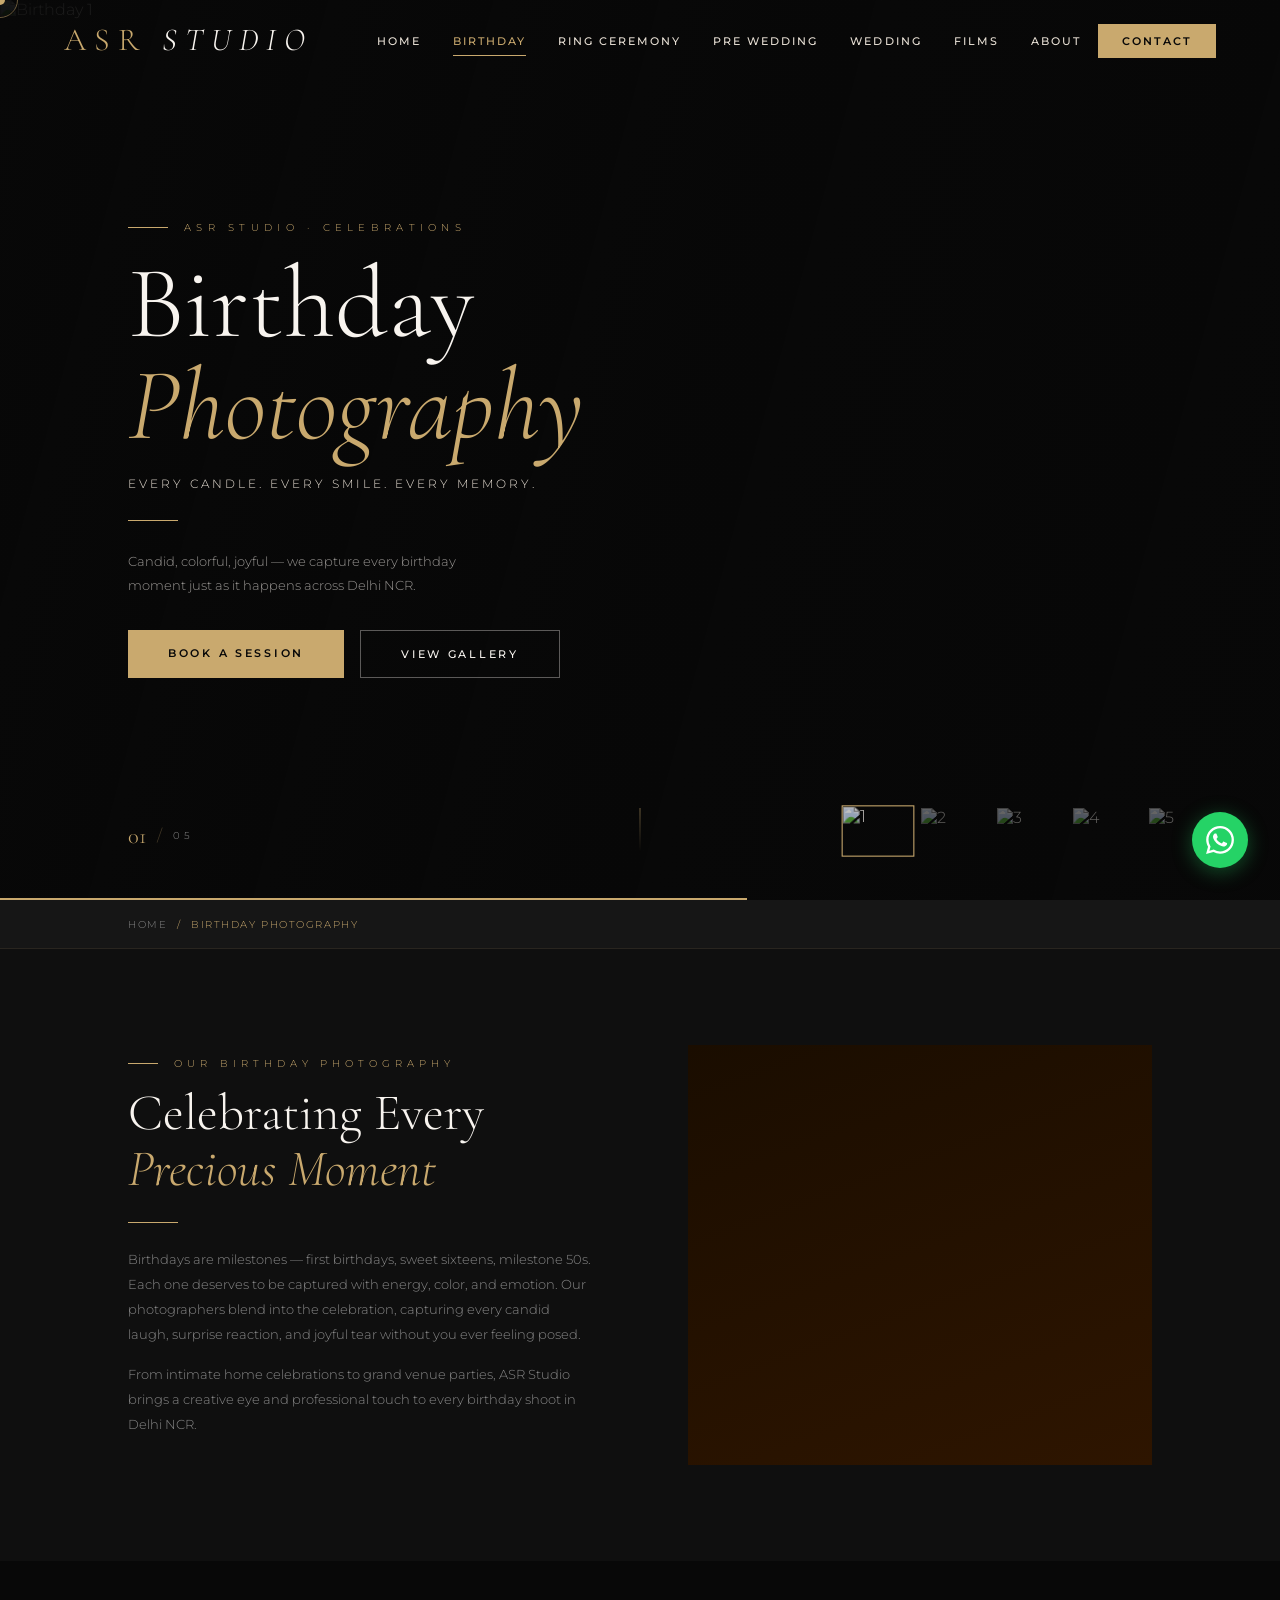
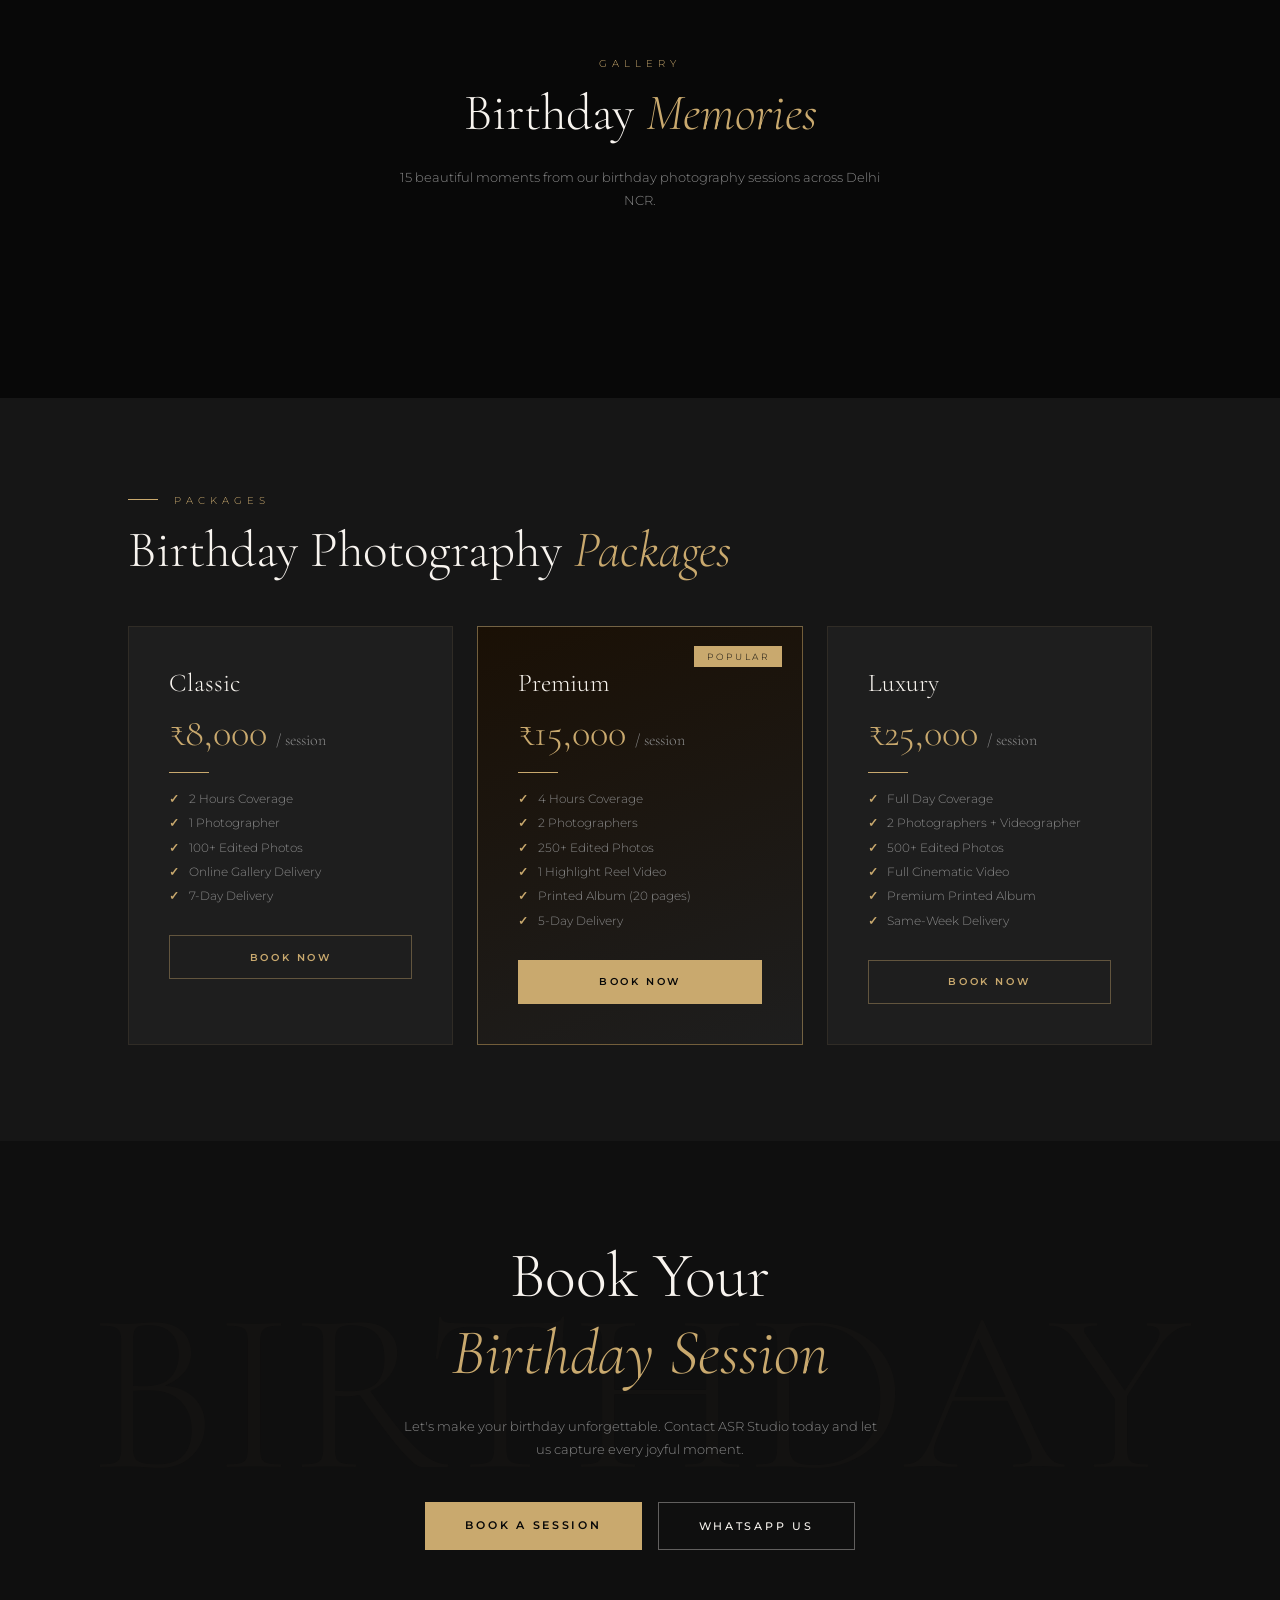
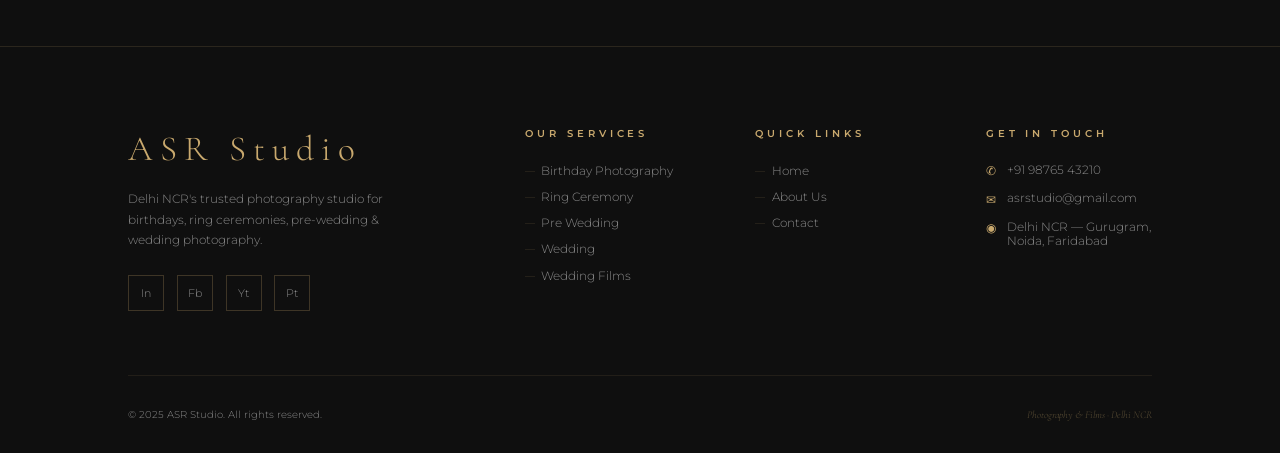
==== birthday.html @ 7dc2c257 "Initial commit" ====
<!DOCTYPE html>
<html lang="en">
<head>
  <meta charset="UTF-8" />
  <meta name="viewport" content="width=device-width, initial-scale=1.0, maximum-scale=5" />
  <title>Birthday Photography – ASR Studio Delhi NCR</title>
  <meta name="description" content="Professional Birthday Photography in Delhi NCR by ASR Studio." />
  <link rel="preconnect" href="https://fonts.googleapis.com" />
  <link rel="preconnect" href="https://fonts.gstatic.com" crossorigin />
  <link href="https://fonts.googleapis.com/css2?family=Cormorant+Garamond:ital,wght@0,300;0,400;0,600;1,300;1,400&family=Montserrat:wght@300;400;500;600&display=swap" rel="stylesheet" />
  <style>
    :root {
      --gold:#c9a96e;--gold-light:#e8d5a3;
      --black:#080808;--dark:#0f0f0f;--dark2:#161616;--dark3:#1e1e1e;
      --white:#f8f4ef;--white2:#e8e0d5;--gray:#888;
      --font-display:'Cormorant Garamond',serif;
      --font-body:'Montserrat',sans-serif;
      --tr:0.4s cubic-bezier(0.25,0.46,0.45,0.94);
    }
    *,*::before,*::after{box-sizing:border-box;margin:0;padding:0;}
    html{scroll-behavior:smooth;}
    body{background:var(--black);color:var(--white);font-family:var(--font-body);font-weight:300;overflow-x:hidden;cursor:none;}
    a{text-decoration:none;color:inherit;}
    img{display:block;width:100%;height:100%;object-fit:cover;}
    ul{list-style:none;}

    /* CURSOR */
    .cursor{position:fixed;top:0;left:0;width:10px;height:10px;background:var(--gold);border-radius:50%;pointer-events:none;z-index:99999;transform:translate(-50%,-50%);transition:width .2s,height .2s;will-change:transform;}
    .cursor-follower{position:fixed;top:0;left:0;width:36px;height:36px;border:1px solid rgba(201,169,110,.5);border-radius:50%;pointer-events:none;z-index:99998;transform:translate(-50%,-50%);will-change:transform;}

    /* LOADER */
    #loader{position:fixed;inset:0;background:var(--black);z-index:9999;display:flex;flex-direction:column;align-items:center;justify-content:center;transition:opacity .6s ease,visibility .6s ease;}
    #loader.hidden{opacity:0;visibility:hidden;pointer-events:none;}
    .loader-logo{font-family:var(--font-display);font-size:clamp(3rem,8vw,6rem);font-weight:300;color:var(--gold);letter-spacing:.3em;animation:loaderPulse 1.5s ease-in-out infinite;}
    .loader-subtitle{font-size:.65rem;letter-spacing:.5em;color:var(--gray);margin-top:.5rem;text-transform:uppercase;}
    .loader-bar{width:160px;height:1px;background:var(--dark3);margin-top:2.5rem;overflow:hidden;position:relative;}
    .loader-bar::after{content:'';position:absolute;left:-100%;top:0;width:100%;height:100%;background:var(--gold);animation:loaderSlide 1.5s ease-in-out forwards;}
    @keyframes loaderPulse{0%,100%{opacity:1}50%{opacity:.4}}
    @keyframes loaderSlide{to{left:100%}}

    /* HEADER */
    header{position:fixed;top:0;left:0;right:0;z-index:1000;padding:0 4rem;height:80px;display:flex;align-items:center;justify-content:space-between;transition:background .4s,height .3s;border-bottom:1px solid transparent;}
    header.scrolled{background:rgba(8,8,8,.95);backdrop-filter:blur(16px);border-color:rgba(201,169,110,.15);height:68px;}
    .logo{font-family:var(--font-display);font-size:2rem;font-weight:300;color:var(--gold);letter-spacing:.25em;text-transform:uppercase;}
    .logo span{font-style:italic;color:var(--white);}
    nav ul{display:flex;gap:.2rem;align-items:center;}
    nav ul li a{font-size:.7rem;font-weight:500;letter-spacing:.18em;text-transform:uppercase;color:var(--white2);padding:.5rem .9rem;position:relative;transition:color var(--tr);}
    nav ul li a::after{content:'';position:absolute;bottom:0;left:50%;right:50%;height:1px;background:var(--gold);transition:left var(--tr),right var(--tr);}
    nav ul li a:hover,nav ul li a.active{color:var(--gold);}
    nav ul li a:hover::after,nav ul li a.active::after{left:.9rem;right:.9rem;}
    .nav-cta{font-size:.68rem!important;font-weight:600!important;color:var(--black)!important;background:var(--gold);padding:.65rem 1.5rem!important;transition:background var(--tr)!important;}
    .nav-cta:hover{background:var(--gold-light)!important;}
    .nav-cta::after{display:none!important;}
    .hamburger{display:none;flex-direction:column;gap:5px;cursor:pointer;padding:8px;z-index:1001;}
    .hamburger span{display:block;width:28px;height:1.5px;background:var(--white);transition:var(--tr);}
    .hamburger.open span:nth-child(1){transform:translateY(6.5px) rotate(45deg);}
    .hamburger.open span:nth-child(2){opacity:0;}
    .hamburger.open span:nth-child(3){transform:translateY(-6.5px) rotate(-45deg);}
    .mobile-menu{display:none;position:fixed;inset:0;background:rgba(8,8,8,.98);z-index:999;flex-direction:column;align-items:center;justify-content:center;gap:2.5rem;backdrop-filter:blur(20px);}
    .mobile-menu.open{display:flex;}
    .mobile-menu a{font-family:var(--font-display);font-size:2.2rem;font-weight:300;letter-spacing:.15em;color:var(--white2);transition:color var(--tr);}
    .mobile-menu a:hover{color:var(--gold);}

    /* ===== HERO ===== */
    .hero{position:relative;height:100vh;min-height:580px;overflow:hidden;}
    .hero-slides{position:absolute;inset:0;}
    .hero-slide{position:absolute;inset:0;opacity:0;transition:opacity 1s ease;}
    .hero-slide.active{opacity:1;}
    /* Ken-burns only on active, GPU-composited */
    .hero-slide .slide-img{
      width:100%;height:100%;object-fit:cover;
      filter:brightness(.48);
      transform:scale(1.06);
      will-change:transform;
      transition:transform 7s ease, opacity 1s ease;
    }
    .hero-slide.active .slide-img{transform:scale(1);}
    .hero-overlay{position:absolute;inset:0;background:linear-gradient(105deg,rgba(8,8,8,.88) 0%,rgba(8,8,8,.28) 52%,rgba(8,8,8,.06) 100%);z-index:1;}

    .hero-content{position:absolute;inset:0;display:flex;align-items:center;z-index:3;padding:0 8rem;}
    .hero-text{max-width:560px;}
    .hero-eyebrow{font-size:.6rem;letter-spacing:.55em;text-transform:uppercase;color:var(--gold);margin-bottom:1.2rem;display:flex;align-items:center;gap:1rem;opacity:0;animation:fadeUp .8s .2s forwards;}
    .hero-eyebrow::before{content:'';width:40px;height:1px;background:var(--gold);}
    .hero-title{font-family:var(--font-display);font-size:clamp(3.5rem,8vw,7rem);font-weight:300;line-height:1;color:var(--white);opacity:0;animation:fadeUp .9s .4s forwards;}
    .hero-title em{font-style:italic;color:var(--gold);display:block;}
    .hero-subtitle{font-size:.75rem;letter-spacing:.25em;text-transform:uppercase;color:var(--white2);margin-top:1.2rem;opacity:0;animation:fadeUp .8s .6s forwards;}
    .hero-line{width:0;height:1px;background:var(--gold);margin:1.8rem 0;animation:growLine .9s .9s forwards;}
    .hero-desc{font-size:.8rem;line-height:1.9;color:rgba(248,244,239,.6);max-width:380px;opacity:0;animation:fadeUp .8s 1s forwards;}
    .hero-btns{display:flex;gap:1rem;margin-top:2rem;flex-wrap:wrap;opacity:0;animation:fadeUp .8s 1.15s forwards;}
    @keyframes fadeUp{from{opacity:0;transform:translateY(20px)}to{opacity:1;transform:translateY(0)}}
    @keyframes growLine{to{width:50px}}

    /* Thumbnails */
    .hero-thumbs{position:absolute;bottom:2.8rem;right:4rem;z-index:4;display:flex;gap:8px;}
    .hero-thumb{width:68px;height:48px;overflow:hidden;cursor:pointer;border:1.5px solid transparent;opacity:.5;transition:opacity .3s,border-color .3s,transform .3s;}
    .hero-thumb img{width:100%;height:100%;object-fit:cover;filter:brightness(.75);}
    .hero-thumb.active{border-color:var(--gold);opacity:1;transform:scale(1.07);}
    .hero-thumb:hover{opacity:.8;}

    /* Counter */
    .hero-counter{position:absolute;bottom:3.2rem;left:8rem;z-index:4;display:flex;align-items:center;gap:.7rem;}
    .hero-counter-num{font-family:var(--font-display);font-size:1.4rem;font-weight:300;color:var(--gold);}
    .hero-counter-sep{color:rgba(201,169,110,.3);}
    .hero-counter-total{font-size:.6rem;letter-spacing:.35em;color:var(--gray);}

    /* Progress */
    .hero-progress{position:absolute;bottom:0;left:0;height:2px;background:var(--gold);width:0;z-index:5;will-change:width;}

    /* Scroll hint */
    .scroll-hint{position:absolute;bottom:3rem;left:50%;transform:translateX(-50%);z-index:4;display:flex;flex-direction:column;align-items:center;gap:.4rem;}
    .scroll-hint-line{width:1px;height:44px;background:linear-gradient(to bottom,rgba(201,169,110,.55),transparent);animation:scrollPulse 2s ease-in-out infinite;}
    @keyframes scrollPulse{0%,100%{opacity:.25}50%{opacity:1}}

    /* BREADCRUMB */
    .breadcrumb{padding:1.1rem 8rem;background:var(--dark2);border-bottom:1px solid rgba(201,169,110,.1);display:flex;align-items:center;gap:.6rem;font-size:.65rem;letter-spacing:.15em;text-transform:uppercase;color:var(--gray);}
    .breadcrumb a{color:var(--gray);transition:color var(--tr);}
    .breadcrumb a:hover{color:var(--gold);}
    .breadcrumb span{color:var(--gold);}

    /* INTRO */
    .intro-section{padding:6rem 8rem;background:var(--dark);display:grid;grid-template-columns:1fr 1fr;gap:6rem;align-items:center;}
    .section-eyebrow{font-size:.62rem;letter-spacing:.5em;text-transform:uppercase;color:var(--gold);margin-bottom:1rem;display:flex;align-items:center;gap:1rem;}
    .section-eyebrow::before{content:'';width:30px;height:1px;background:var(--gold);}
    .section-title{font-family:var(--font-display);font-size:clamp(2.2rem,4vw,3.5rem);font-weight:300;color:var(--white);line-height:1.1;margin-bottom:1.5rem;}
    .section-title em{font-style:italic;color:var(--gold);}
    .section-desc{font-size:.82rem;line-height:1.9;color:var(--gray);font-weight:300;margin-bottom:1rem;}
    .gold-line{width:50px;height:1px;background:var(--gold);margin:1.5rem 0;}
    .intro-image{height:420px;overflow:hidden;}
    .intro-image img{width:100%;height:100%;object-fit:cover;filter:brightness(.82);}
    .intro-image-bg{width:100%;height:100%;background:linear-gradient(160deg,#1a0d00,#2e1500);}

    /* GALLERY */
    .gallery-section{padding:6rem 8rem;background:var(--black);}
    .gallery-header{text-align:center;margin-bottom:4rem;}
    .gallery-header .section-eyebrow{justify-content:center;}
    .gallery-header .section-eyebrow::before{display:none;}

    /* Masonry — CSS columns, no JS needed */
    .masonry-grid{columns:3;column-gap:5px;}
    .masonry-item{break-inside:avoid;margin-bottom:5px;position:relative;overflow:hidden;cursor:pointer;display:block;}
    .masonry-item img{width:100%;display:block;filter:brightness(.82);transition:transform .65s ease,filter .35s ease;}
    .masonry-item:hover img{transform:scale(1.04);filter:brightness(.98);}
    .masonry-overlay{position:absolute;inset:0;background:rgba(0,0,0,0);display:flex;align-items:center;justify-content:center;transition:background .35s;}
    .masonry-item:hover .masonry-overlay{background:rgba(201,169,110,.07);}
    .masonry-icon{width:46px;height:46px;border:1px solid var(--gold);border-radius:50%;display:flex;align-items:center;justify-content:center;color:var(--gold);font-size:1.3rem;opacity:0;transform:scale(.65);transition:opacity .25s,transform .25s;}
    .masonry-item:hover .masonry-icon{opacity:1;transform:scale(1);}

    /* LIGHTBOX */
    .lightbox{display:none;position:fixed;inset:0;background:rgba(0,0,0,.96);z-index:9000;align-items:center;justify-content:center;}
    .lightbox.open{display:flex;}
    .lightbox-img{max-width:88vw;max-height:85vh;object-fit:contain;}
    .lightbox-close{position:absolute;top:1.8rem;right:2rem;font-size:1.8rem;color:var(--white2);cursor:pointer;background:none;border:none;transition:color var(--tr);}
    .lightbox-close:hover{color:var(--gold);}
    .lightbox-prev,.lightbox-next{position:absolute;top:50%;transform:translateY(-50%);font-size:2.4rem;color:var(--white2);cursor:pointer;background:none;border:none;padding:1rem;transition:color var(--tr);}
    .lightbox-prev{left:1.5rem;}.lightbox-next{right:1.5rem;}
    .lightbox-prev:hover,.lightbox-next:hover{color:var(--gold);}
    .lightbox-counter{position:absolute;bottom:1.8rem;left:50%;transform:translateX(-50%);font-size:.63rem;letter-spacing:.3em;text-transform:uppercase;color:var(--gray);}

    /* PACKAGES */
    .packages-section{padding:6rem 8rem;background:var(--dark2);}
    .packages-grid{display:grid;grid-template-columns:repeat(3,1fr);gap:1.5rem;margin-top:3rem;}
    .pkg-card{padding:2.5rem;background:var(--dark3);border:1px solid rgba(201,169,110,.1);transition:border-color var(--tr),transform var(--tr);position:relative;overflow:hidden;}
    .pkg-card.featured{border-color:rgba(201,169,110,.5);background:linear-gradient(160deg,#1a1005,var(--dark3));}
    .pkg-card.featured::before{content:'Popular';position:absolute;top:1.2rem;right:1.2rem;font-size:.55rem;letter-spacing:.3em;text-transform:uppercase;color:var(--black);background:var(--gold);padding:.3rem .8rem;}
    .pkg-card:hover{border-color:rgba(201,169,110,.4);transform:translateY(-4px);}
    .pkg-name{font-family:var(--font-display);font-size:1.6rem;font-weight:300;color:var(--white);margin-bottom:.5rem;}
    .pkg-price{font-family:var(--font-display);font-size:2.4rem;font-weight:300;color:var(--gold);line-height:1;margin:1rem 0;}
    .pkg-price span{font-size:1rem;color:var(--gray);}
    .pkg-divider{width:40px;height:1px;background:var(--gold);margin:1.2rem 0;}
    .pkg-features{display:flex;flex-direction:column;gap:.65rem;margin-bottom:2rem;}
    .pkg-features li{font-size:.72rem;color:var(--gray);display:flex;align-items:center;gap:.6rem;}
    .pkg-features li::before{content:'✓';color:var(--gold);font-weight:600;flex-shrink:0;}
    .btn-pkg{display:block;text-align:center;font-size:.65rem;font-weight:600;letter-spacing:.25em;text-transform:uppercase;padding:.9rem 1.5rem;border:1px solid rgba(201,169,110,.4);color:var(--gold);transition:all var(--tr);}
    .btn-pkg:hover,.pkg-card.featured .btn-pkg{background:var(--gold);color:var(--black);border-color:var(--gold);}

    /* CTA */
    .cta-section{padding:6rem 8rem;text-align:center;background:var(--dark);position:relative;overflow:hidden;}
    .cta-section::before{content:'BIRTHDAY';position:absolute;top:50%;left:50%;transform:translate(-50%,-50%);font-family:var(--font-display);font-size:18vw;font-weight:300;color:rgba(201,169,110,.025);pointer-events:none;white-space:nowrap;}
    .cta-title{font-family:var(--font-display);font-size:clamp(2.5rem,5vw,4.5rem);font-weight:300;color:var(--white);margin-bottom:1.5rem;}
    .cta-title em{font-style:italic;color:var(--gold);}
    .cta-desc{font-size:.82rem;color:var(--gray);max-width:480px;margin:0 auto 2.5rem;line-height:1.8;}
    .cta-btns{display:flex;gap:1rem;justify-content:center;flex-wrap:wrap;}
    .btn-primary{font-size:.68rem;font-weight:600;letter-spacing:.25em;text-transform:uppercase;color:var(--black);background:var(--gold);padding:1rem 2.5rem;transition:background var(--tr),transform var(--tr);display:inline-block;}
    .btn-primary:hover{background:var(--gold-light);transform:translateY(-2px);}
    .btn-outline{font-size:.68rem;font-weight:500;letter-spacing:.25em;text-transform:uppercase;color:var(--white);border:1px solid rgba(248,244,239,.35);padding:1rem 2.5rem;transition:border-color var(--tr),color var(--tr);display:inline-block;}
    .btn-outline:hover{border-color:var(--gold);color:var(--gold);}

    /* FOOTER */
    footer{background:var(--dark);padding:5rem 8rem 2rem;border-top:1px solid rgba(201,169,110,.15);}
    .footer-top{display:grid;grid-template-columns:2fr 1fr 1fr 1fr;gap:4rem;margin-bottom:4rem;}
    .footer-logo{font-family:var(--font-display);font-size:2.2rem;font-weight:300;color:var(--gold);letter-spacing:.2em;margin-bottom:1.2rem;}
    .footer-about{font-size:.72rem;line-height:1.8;color:var(--gray);max-width:280px;}
    .footer-social{display:flex;gap:.8rem;margin-top:1.5rem;}
    .footer-social a{width:36px;height:36px;border:1px solid rgba(201,169,110,.25);display:flex;align-items:center;justify-content:center;font-size:.7rem;color:var(--gray);transition:border-color var(--tr),color var(--tr);}
    .footer-social a:hover{border-color:var(--gold);color:var(--gold);}
    .footer-col-title{font-size:.62rem;letter-spacing:.4em;text-transform:uppercase;color:var(--gold);margin-bottom:1.5rem;font-weight:600;}
    .footer-col ul{display:flex;flex-direction:column;gap:.7rem;}
    .footer-col ul li a{font-size:.75rem;color:var(--gray);transition:color var(--tr);display:flex;align-items:center;gap:.4rem;}
    .footer-col ul li a::before{content:'—';color:rgba(201,169,110,.3);font-size:.6rem;}
    .footer-col ul li a:hover{color:var(--white2);}
    .footer-contact-item{display:flex;gap:.7rem;align-items:flex-start;font-size:.72rem;color:var(--gray);margin-bottom:.8rem;}
    .footer-contact-icon{color:var(--gold);flex-shrink:0;margin-top:.1rem;}
    .footer-bottom{padding-top:2rem;border-top:1px solid rgba(201,169,110,.1);display:flex;justify-content:space-between;align-items:center;}
    .footer-copy{font-size:.65rem;color:var(--gray);}
    .footer-credits{font-size:.65rem;color:rgba(201,169,110,.4);font-family:var(--font-display);font-style:italic;}

    /* WHATSAPP */
    .whatsapp-btn{position:fixed;bottom:2rem;right:2rem;z-index:900;width:56px;height:56px;border-radius:50%;background:#25D366;display:flex;align-items:center;justify-content:center;box-shadow:0 4px 20px rgba(37,211,102,.35);transition:transform var(--tr);}
    .whatsapp-btn:hover{transform:scale(1.12);}
    .whatsapp-btn svg{width:28px;height:28px;fill:white;}

    /* REVEAL */
    .reveal{opacity:0;transform:translateY(32px);transition:opacity .7s ease,transform .7s ease;}
    .reveal.revealed{opacity:1;transform:translateY(0);}

    /* placeholder colors */
    .gp1{background:linear-gradient(160deg,#1a0d00,#2e1500);}
    .gp2{background:linear-gradient(160deg,#2e1500,#1a0a00);}
    .gp3{background:linear-gradient(160deg,#0d0808,#1a0d00);}
    .gp4{background:linear-gradient(160deg,#1a0a00,#0d0808);}
    .gp5{background:linear-gradient(160deg,#2e1a00,#1a0d00);}
    .gp6{background:linear-gradient(160deg,#1a0500,#2e1000);}

    /* RESPONSIVE */
    @media(max-width:1100px){
      .intro-section{grid-template-columns:1fr;gap:3rem;}
      .masonry-grid{columns:2;}
      .packages-grid{grid-template-columns:1fr;}
      footer,.breadcrumb,.gallery-section,.intro-section,.packages-section,.cta-section{padding-left:4rem;padding-right:4rem;}
      .hero-content{padding:0 4rem;}
      .hero-counter{left:4rem;}
      .hero-thumbs{right:2rem;}
    }
    @media(max-width:900px){
      nav{display:none;}
      .hamburger{display:flex;}
      .breadcrumb,.gallery-section,.intro-section,.packages-section,.cta-section{padding-left:2rem;padding-right:2rem;}
      footer{padding:4rem 2rem 2rem;}
      .footer-top{grid-template-columns:1fr;gap:2rem;}
      .footer-bottom{flex-direction:column;gap:1rem;text-align:center;}
      header{padding:0 1.5rem;}
      .hero-content{padding:0 2rem;}
      .hero-counter{left:2rem;bottom:2.2rem;}
      .hero-thumbs{display:none;}
      .scroll-hint{display:none;}
    }
    @media(max-width:580px){
      .masonry-grid{columns:1;}
      .cta-btns{flex-direction:column;align-items:center;}
      .hero-title{font-size:3rem;}
    }
  </style>
</head>
<body>

<div class="cursor" id="cursor"></div>
<div class="cursor-follower" id="cursorFollower"></div>

<div id="loader">
  <div class="loader-logo">ASR</div>
  <div class="loader-subtitle">Studio · Photography</div>
  <div class="loader-bar"></div>
</div>

<a href="https://wa.me/919876543210" class="whatsapp-btn" target="_blank" aria-label="WhatsApp">
  <svg viewBox="0 0 24 24"><path d="M17.472 14.382c-.297-.149-1.758-.867-2.03-.967-.273-.099-.471-.148-.67.15-.197.297-.767.966-.94 1.164-.173.199-.347.223-.644.075-.297-.15-1.255-.463-2.39-1.475-.883-.788-1.48-1.761-1.653-2.059-.173-.297-.018-.458.13-.606.134-.133.298-.347.446-.52.149-.174.198-.298.298-.497.099-.198.05-.371-.025-.52-.075-.149-.669-1.612-.916-2.207-.242-.579-.487-.5-.669-.51-.173-.008-.371-.01-.57-.01-.198 0-.52.074-.792.372-.272.297-1.04 1.016-1.04 2.479 0 1.462 1.065 2.875 1.213 3.074.149.198 2.096 3.2 5.077 4.487.709.306 1.262.489 1.694.625.712.227 1.36.195 1.871.118.571-.085 1.758-.719 2.006-1.413.248-.694.248-1.289.173-1.413-.074-.124-.272-.198-.57-.347m-5.421 7.403h-.004a9.87 9.87 0 01-5.031-1.378l-.361-.214-3.741.982.998-3.648-.235-.374a9.86 9.86 0 01-1.51-5.26c.001-5.45 4.436-9.884 9.888-9.884 2.64 0 5.122 1.03 6.988 2.898a9.825 9.825 0 012.893 6.994c-.003 5.45-4.437 9.884-9.885 9.884m8.413-18.297A11.815 11.815 0 0012.05 0C5.495 0 .16 5.335.157 11.892c0 2.096.547 4.142 1.588 5.945L.057 24l6.305-1.654a11.882 11.882 0 005.683 1.448h.005c6.554 0 11.89-5.335 11.893-11.893a11.821 11.821 0 00-3.48-8.413z"/></svg>
</a>

<header id="mainHeader">
  <a href="index.html" class="logo">ASR <span>Studio</span></a>
  <nav>
    <ul>
      <li><a href="index.html">Home</a></li>
      <li><a href="birthday.html" class="active">Birthday</a></li>
      <li><a href="ring-ceremony.html">Ring Ceremony</a></li>
      <li><a href="pre-wedding.html">Pre Wedding</a></li>
      <li><a href="wedding.html">Wedding</a></li>
      <li><a href="films.html">Films</a></li>
      <li><a href="about.html">About</a></li>
      <li><a href="contact.html" class="nav-cta">Contact</a></li>
    </ul>
  </nav>
  <div class="hamburger" id="hamburger"><span></span><span></span><span></span></div>
</header>

<div class="mobile-menu" id="mobileMenu">
  <a href="index.html">Home</a>
  <a href="birthday.html">Birthday</a>
  <a href="ring-ceremony.html">Ring Ceremony</a>
  <a href="pre-wedding.html">Pre Wedding</a>
  <a href="wedding.html">Wedding</a>
  <a href="films.html">Films</a>
  <a href="about.html">About</a>
  <a href="contact.html">Contact</a>
</div>

<!-- HERO -->
<div class="hero" id="heroSection">
  <div class="hero-slides" id="heroSlides">
    <div class="hero-slide active"><img class="slide-img" src="assets/images/birthday/0L4A0816.JPG" alt="Birthday 1" loading="eager"/></div>
    <div class="hero-slide"><img class="slide-img" src="assets/images/birthday/0L4A0878.JPG" alt="Birthday 2" loading="lazy"/></div>
    <div class="hero-slide"><img class="slide-img" src="assets/images/birthday/0L4A0968.JPG" alt="Birthday 3" loading="lazy"/></div>
    <div class="hero-slide"><img class="slide-img" src="assets/images/birthday/0L4A0972.JPG" alt="Birthday 4" loading="lazy"/></div>
    <div class="hero-slide"><img class="slide-img" src="assets/images/birthday/0L4A1015.JPG" alt="Birthday 5" loading="lazy"/></div>
  </div>
  <div class="hero-overlay"></div>
  <div class="hero-content">
    <div class="hero-text">
      <div class="hero-eyebrow">ASR Studio · Celebrations</div>
      <h1 class="hero-title">Birthday<br><em>Photography</em></h1>
      <p class="hero-subtitle">Every candle. Every smile. Every memory.</p>
      <div class="hero-line"></div>
      <p class="hero-desc">Candid, colorful, joyful — we capture every birthday moment just as it happens across Delhi NCR.</p>
      <div class="hero-btns">
        <a href="contact.html" class="btn-primary">Book a Session</a>
        <a href="#gallery" class="btn-outline">View Gallery</a>
      </div>
    </div>
  </div>
  <div class="hero-thumbs" id="heroThumbs">
    <div class="hero-thumb active" data-thumb="0"><img src="assets/images/birthday/0L4A0816.JPG" alt="1" loading="lazy"/></div>
    <div class="hero-thumb" data-thumb="1"><img src="assets/images/birthday/0L4A0878.JPG" alt="2" loading="lazy"/></div>
    <div class="hero-thumb" data-thumb="2"><img src="assets/images/birthday/0L4A0968.JPG" alt="3" loading="lazy"/></div>
    <div class="hero-thumb" data-thumb="3"><img src="assets/images/birthday/0L4A0972.JPG" alt="4" loading="lazy"/></div>
    <div class="hero-thumb" data-thumb="4"><img src="assets/images/birthday/0L4A1015.JPG" alt="5" loading="lazy"/></div>
  </div>
  <div class="hero-counter">
    <span class="hero-counter-num" id="heroCounterNum">01</span>
    <span class="hero-counter-sep">/</span>
    <span class="hero-counter-total">05</span>
  </div>
  <div class="hero-progress" id="heroProgress"></div>
  <div class="scroll-hint"><div class="scroll-hint-line"></div></div>
</div>

<!-- BREADCRUMB -->
<div class="breadcrumb">
  <a href="index.html">Home</a><span>/</span><span>Birthday Photography</span>
</div>

<!-- INTRO -->
<div class="intro-section">
  <div class="reveal">
    <div class="section-eyebrow">Our Birthday Photography</div>
    <h2 class="section-title">Celebrating Every<br><em>Precious Moment</em></h2>
    <div class="gold-line"></div>
    <p class="section-desc">Birthdays are milestones — first birthdays, sweet sixteens, milestone 50s. Each one deserves to be captured with energy, color, and emotion. Our photographers blend into the celebration, capturing every candid laugh, surprise reaction, and joyful tear without you ever feeling posed.</p>
    <p class="section-desc">From intimate home celebrations to grand venue parties, ASR Studio brings a creative eye and professional touch to every birthday shoot in Delhi NCR.</p>
  </div>
  <div class="intro-image reveal">
    <img src="assets/images/birthday/0L4A0973.JPG" alt="Birthday Photography" loading="lazy" onerror="this.style.display='none';this.nextElementSibling.style.display='block'"/>
    <div class="intro-image-bg gp1" style="display:none;"></div>
  </div>
</div>

<!-- GALLERY -->
<section class="gallery-section" id="gallery">
  <div class="gallery-header reveal">
    <div class="section-eyebrow">Gallery</div>
    <h2 class="section-title">Birthday <em>Memories</em></h2>
    <p style="font-size:.82rem;color:var(--gray);max-width:480px;margin:.8rem auto 0;line-height:1.8;">15 beautiful moments from our birthday photography sessions across Delhi NCR.</p>
  </div>
  <div class="masonry-grid" id="galleryGrid">
    <div class="masonry-item" data-index="0"><img src="assets/images/birthday/0L4A0816.JPG" alt="Photo 1" loading="lazy" onerror="this.style.display='none'"/><div class="masonry-overlay"><div class="masonry-icon">+</div></div></div>
    <div class="masonry-item" data-index="1"><img src="assets/images/birthday/0L4A0818.JPG" alt="Photo 2" loading="lazy" onerror="this.style.display='none'"/><div class="masonry-overlay"><div class="masonry-icon">+</div></div></div>
    <div class="masonry-item" data-index="2"><img src="assets/images/birthday/0L4A0878.JPG" alt="Photo 3" loading="lazy" onerror="this.style.display='none'"/><div class="masonry-overlay"><div class="masonry-icon">+</div></div></div>
    <div class="masonry-item" data-index="3"><img src="assets/images/birthday/0L4A0885.JPG" alt="Photo 4" loading="lazy" onerror="this.style.display='none'"/><div class="masonry-overlay"><div class="masonry-icon">+</div></div></div>
    <div class="masonry-item" data-index="4"><img src="assets/images/birthday/0L4A0968.JPG" alt="Photo 5" loading="lazy" onerror="this.style.display='none'"/><div class="masonry-overlay"><div class="masonry-icon">+</div></div></div>
    <div class="masonry-item" data-index="5"><img src="assets/images/birthday/0L4A0969.JPG" alt="Photo 6" loading="lazy" onerror="this.style.display='none'"/><div class="masonry-overlay"><div class="masonry-icon">+</div></div></div>
    <div class="masonry-item" data-index="6"><img src="assets/images/birthday/0L4A0970.JPG" alt="Photo 7" loading="lazy" onerror="this.style.display='none'"/><div class="masonry-overlay"><div class="masonry-icon">+</div></div></div>
    <div class="masonry-item" data-index="7"><img src="assets/images/birthday/0L4A0971.JPG" alt="Photo 8" loading="lazy" onerror="this.style.display='none'"/><div class="masonry-overlay"><div class="masonry-icon">+</div></div></div>
    <div class="masonry-item" data-index="8"><img src="assets/images/birthday/0L4A0972.JPG" alt="Photo 9" loading="lazy" onerror="this.style.display='none'"/><div class="masonry-overlay"><div class="masonry-icon">+</div></div></div>
    <div class="masonry-item" data-index="9"><img src="assets/images/birthday/0L4A0973.JPG" alt="Photo 10" loading="lazy" onerror="this.style.display='none'"/><div class="masonry-overlay"><div class="masonry-icon">+</div></div></div>
    <div class="masonry-item" data-index="10"><img src="assets/images/birthday/0L4A0978.JPG" alt="Photo 11" loading="lazy" onerror="this.style.display='none'"/><div class="masonry-overlay"><div class="masonry-icon">+</div></div></div>
    <div class="masonry-item" data-index="11"><img src="assets/images/birthday/0L4A0986.JPG" alt="Photo 12" loading="lazy" onerror="this.style.display='none'"/><div class="masonry-overlay"><div class="masonry-icon">+</div></div></div>
    <div class="masonry-item" data-index="12"><img src="assets/images/birthday/0L4A1015.JPG" alt="Photo 13" loading="lazy" onerror="this.style.display='none'"/><div class="masonry-overlay"><div class="masonry-icon">+</div></div></div>
    <div class="masonry-item" data-index="13"><img src="assets/images/birthday/0L4A1088.JPG" alt="Photo 14" loading="lazy" onerror="this.style.display='none'"/><div class="masonry-overlay"><div class="masonry-icon">+</div></div></div>
    <div class="masonry-item" data-index="14"><img src="assets/images/birthday/0L4A1096.JPG" alt="Photo 15" loading="lazy" onerror="this.style.display='none'"/><div class="masonry-overlay"><div class="masonry-icon">+</div></div></div>
  </div>
</section>

<!-- LIGHTBOX -->
<div class="lightbox" id="lightbox">
  <button class="lightbox-close" id="lbClose">✕</button>
  <button class="lightbox-prev" id="lbPrev">‹</button>
  <img class="lightbox-img" id="lbImg" src="" alt=""/>
  <button class="lightbox-next" id="lbNext">›</button>
  <div class="lightbox-counter" id="lbCounter">1 / 15</div>
</div>

<!-- PACKAGES -->
<section class="packages-section">
  <div class="reveal">
    <div class="section-eyebrow">Packages</div>
    <h2 class="section-title">Birthday Photography <em>Packages</em></h2>
  </div>
  <div class="packages-grid">
    <div class="pkg-card reveal">
      <div class="pkg-name">Classic</div>
      <div class="pkg-price">₹8,000 <span>/ session</span></div>
      <div class="pkg-divider"></div>
      <ul class="pkg-features">
        <li>2 Hours Coverage</li><li>1 Photographer</li><li>100+ Edited Photos</li><li>Online Gallery Delivery</li><li>7-Day Delivery</li>
      </ul>
      <a href="contact.html" class="btn-pkg">Book Now</a>
    </div>
    <div class="pkg-card featured reveal">
      <div class="pkg-name">Premium</div>
      <div class="pkg-price">₹15,000 <span>/ session</span></div>
      <div class="pkg-divider"></div>
      <ul class="pkg-features">
        <li>4 Hours Coverage</li><li>2 Photographers</li><li>250+ Edited Photos</li><li>1 Highlight Reel Video</li><li>Printed Album (20 pages)</li><li>5-Day Delivery</li>
      </ul>
      <a href="contact.html" class="btn-pkg">Book Now</a>
    </div>
    <div class="pkg-card reveal">
      <div class="pkg-name">Luxury</div>
      <div class="pkg-price">₹25,000 <span>/ session</span></div>
      <div class="pkg-divider"></div>
      <ul class="pkg-features">
        <li>Full Day Coverage</li><li>2 Photographers + Videographer</li><li>500+ Edited Photos</li><li>Full Cinematic Video</li><li>Premium Printed Album</li><li>Same-Week Delivery</li>
      </ul>
      <a href="contact.html" class="btn-pkg">Book Now</a>
    </div>
  </div>
</section>

<!-- CTA -->
<section class="cta-section">
  <h2 class="cta-title reveal">Book Your<br><em>Birthday Session</em></h2>
  <p class="cta-desc reveal">Let's make your birthday unforgettable. Contact ASR Studio today and let us capture every joyful moment.</p>
  <div class="cta-btns reveal">
    <a href="contact.html" class="btn-primary">Book a Session</a>
    <a href="https://wa.me/919876543210" class="btn-outline">WhatsApp Us</a>
  </div>
</section>

<!-- FOOTER -->
<footer>
  <div class="footer-top">
    <div>
      <div class="footer-logo">ASR Studio</div>
      <p class="footer-about">Delhi NCR's trusted photography studio for birthdays, ring ceremonies, pre-wedding & wedding photography.</p>
      <div class="footer-social">
        <a href="#" aria-label="Instagram">In</a><a href="#" aria-label="Facebook">Fb</a><a href="#" aria-label="YouTube">Yt</a><a href="#" aria-label="Pinterest">Pt</a>
      </div>
    </div>
    <div class="footer-col">
      <div class="footer-col-title">Our Services</div>
      <ul>
        <li><a href="birthday.html">Birthday Photography</a></li><li><a href="ring-ceremony.html">Ring Ceremony</a></li>
        <li><a href="pre-wedding.html">Pre Wedding</a></li><li><a href="wedding.html">Wedding</a></li><li><a href="films.html">Wedding Films</a></li>
      </ul>
    </div>
    <div class="footer-col">
      <div class="footer-col-title">Quick Links</div>
      <ul><li><a href="index.html">Home</a></li><li><a href="about.html">About Us</a></li><li><a href="contact.html">Contact</a></li></ul>
    </div>
    <div class="footer-col">
      <div class="footer-col-title">Get In Touch</div>
      <div class="footer-contact-item"><span class="footer-contact-icon">✆</span><span>+91 98765 43210</span></div>
      <div class="footer-contact-item"><span class="footer-contact-icon">✉</span><span>asrstudio@gmail.com</span></div>
      <div class="footer-contact-item"><span class="footer-contact-icon">◉</span><span>Delhi NCR — Gurugram, Noida, Faridabad</span></div>
    </div>
  </div>
  <div class="footer-bottom">
    <span class="footer-copy">© 2025 ASR Studio. All rights reserved.</span>
    <span class="footer-credits">Photography & Films · Delhi NCR</span>
  </div>
</footer>

<script>
(function(){
  'use strict';

  /* ---- LOADER ---- */
  window.addEventListener('load', function(){
    setTimeout(function(){ document.getElementById('loader').classList.add('hidden'); }, 1500);
  });

  /* ---- CURSOR (RAF-based, no transition lag) ---- */
  var cur = document.getElementById('cursor');
  var fol = document.getElementById('cursorFollower');
  var mx=0,my=0,fx=0,fy=0;
  document.addEventListener('mousemove', function(e){ mx=e.clientX; my=e.clientY; });
  (function loop(){
    cur.style.cssText = 'left:'+mx+'px;top:'+my+'px;';
    fx += (mx-fx)*0.12; fy += (my-fy)*0.12;
    fol.style.cssText = 'left:'+fx+'px;top:'+fy+'px;';
    requestAnimationFrame(loop);
  })();
  document.querySelectorAll('a,button').forEach(function(el){
    el.addEventListener('mouseenter',function(){ cur.style.width='18px'; cur.style.height='18px'; fol.style.width='56px'; fol.style.height='56px'; });
    el.addEventListener('mouseleave',function(){ cur.style.width='10px'; cur.style.height='10px'; fol.style.width='36px'; fol.style.height='36px'; });
  });

  /* ---- HEADER ---- */
  window.addEventListener('scroll', function(){ document.getElementById('mainHeader').classList.toggle('scrolled', window.scrollY > 60); }, {passive:true});

  /* ---- HAMBURGER ---- */
  var ham = document.getElementById('hamburger'), mob = document.getElementById('mobileMenu');
  ham.addEventListener('click', function(){ ham.classList.toggle('open'); mob.classList.toggle('open'); });
  mob.querySelectorAll('a').forEach(function(a){ a.addEventListener('click',function(){ ham.classList.remove('open'); mob.classList.remove('open'); }); });

  /* ---- REVEAL ---- */
  var revEls = document.querySelectorAll('.reveal');
  var revObs = new IntersectionObserver(function(entries){
    entries.forEach(function(e){ if(e.isIntersecting) e.target.classList.add('revealed'); });
  }, {threshold:0.1, rootMargin:'0px 0px -40px 0px'});
  revEls.forEach(function(r){ revObs.observe(r); });

  /* ---- HERO SLIDESHOW ---- */
  var slides   = document.querySelectorAll('.hero-slide');
  var thumbs   = document.querySelectorAll('.hero-thumb');
  var cntEl    = document.getElementById('heroCounterNum');
  var progEl   = document.getElementById('heroProgress');
  var cur_s    = 0;
  var progAnim = null;
  var autoTimer= null;
  var DURATION = 5000; // ms per slide

  function stopProg(){ if(progAnim) cancelAnimationFrame(progAnim); progEl.style.transition='none'; progEl.style.width='0'; }

  function startProg(){
    stopProg();
    var start = null;
    progEl.style.transition='none';
    progEl.style.width='0';
    void progEl.offsetWidth;
    function step(ts){
      if(!start) start=ts;
      var pct = Math.min((ts-start)/DURATION*100, 100);
      progEl.style.transition='none';
      progEl.style.width = pct+'%';
      if(pct < 100) progAnim = requestAnimationFrame(step);
    }
    progAnim = requestAnimationFrame(step);
  }

  function goTo(n){
    slides[cur_s].classList.remove('active');
    thumbs[cur_s].classList.remove('active');
    cur_s = (n + slides.length) % slides.length;
    slides[cur_s].classList.add('active');
    thumbs[cur_s].classList.add('active');
    cntEl.textContent = String(cur_s+1).padStart(2,'0');
    startProg();
  }

  function autoNext(){ goTo(cur_s+1); }

  function startAuto(){
    clearInterval(autoTimer);
    autoTimer = setInterval(autoNext, DURATION);
  }

  thumbs.forEach(function(th,i){
    th.addEventListener('click', function(){ goTo(i); startAuto(); });
  });

  goTo(0);
  startAuto();

  /* ---- GALLERY LIGHTBOX ---- */
  var items  = document.querySelectorAll('.masonry-item');
  var lb     = document.getElementById('lightbox');
  var lbImg  = document.getElementById('lbImg');
  var lbCnt  = document.getElementById('lbCounter');
  var curLb  = 0;

  // Build src array once
  var srcs = [];
  items.forEach(function(item){
    var img = item.querySelector('img');
    srcs.push(img ? img.src : '');
  });

  function openLb(n){
    curLb = (n + items.length) % items.length;
    lbImg.src = srcs[curLb];
    lbCnt.textContent = (curLb+1)+' / '+items.length;
    lb.classList.add('open');
    document.body.style.overflow='hidden';
  }
  function closeLb(){ lb.classList.remove('open'); document.body.style.overflow=''; }

  items.forEach(function(item,i){ item.addEventListener('click', function(){ openLb(i); }); });
  document.getElementById('lbClose').addEventListener('click', closeLb);
  document.getElementById('lbPrev').addEventListener('click', function(){ openLb(curLb-1); });
  document.getElementById('lbNext').addEventListener('click', function(){ openLb(curLb+1); });
  document.addEventListener('keydown', function(e){
    if(e.key==='Escape') closeLb();
    if(e.key==='ArrowLeft') openLb(curLb-1);
    if(e.key==='ArrowRight') openLb(curLb+1);
  });
  lb.addEventListener('click', function(e){ if(e.target===lb) closeLb(); });

})();
</script>
</body>
</html>
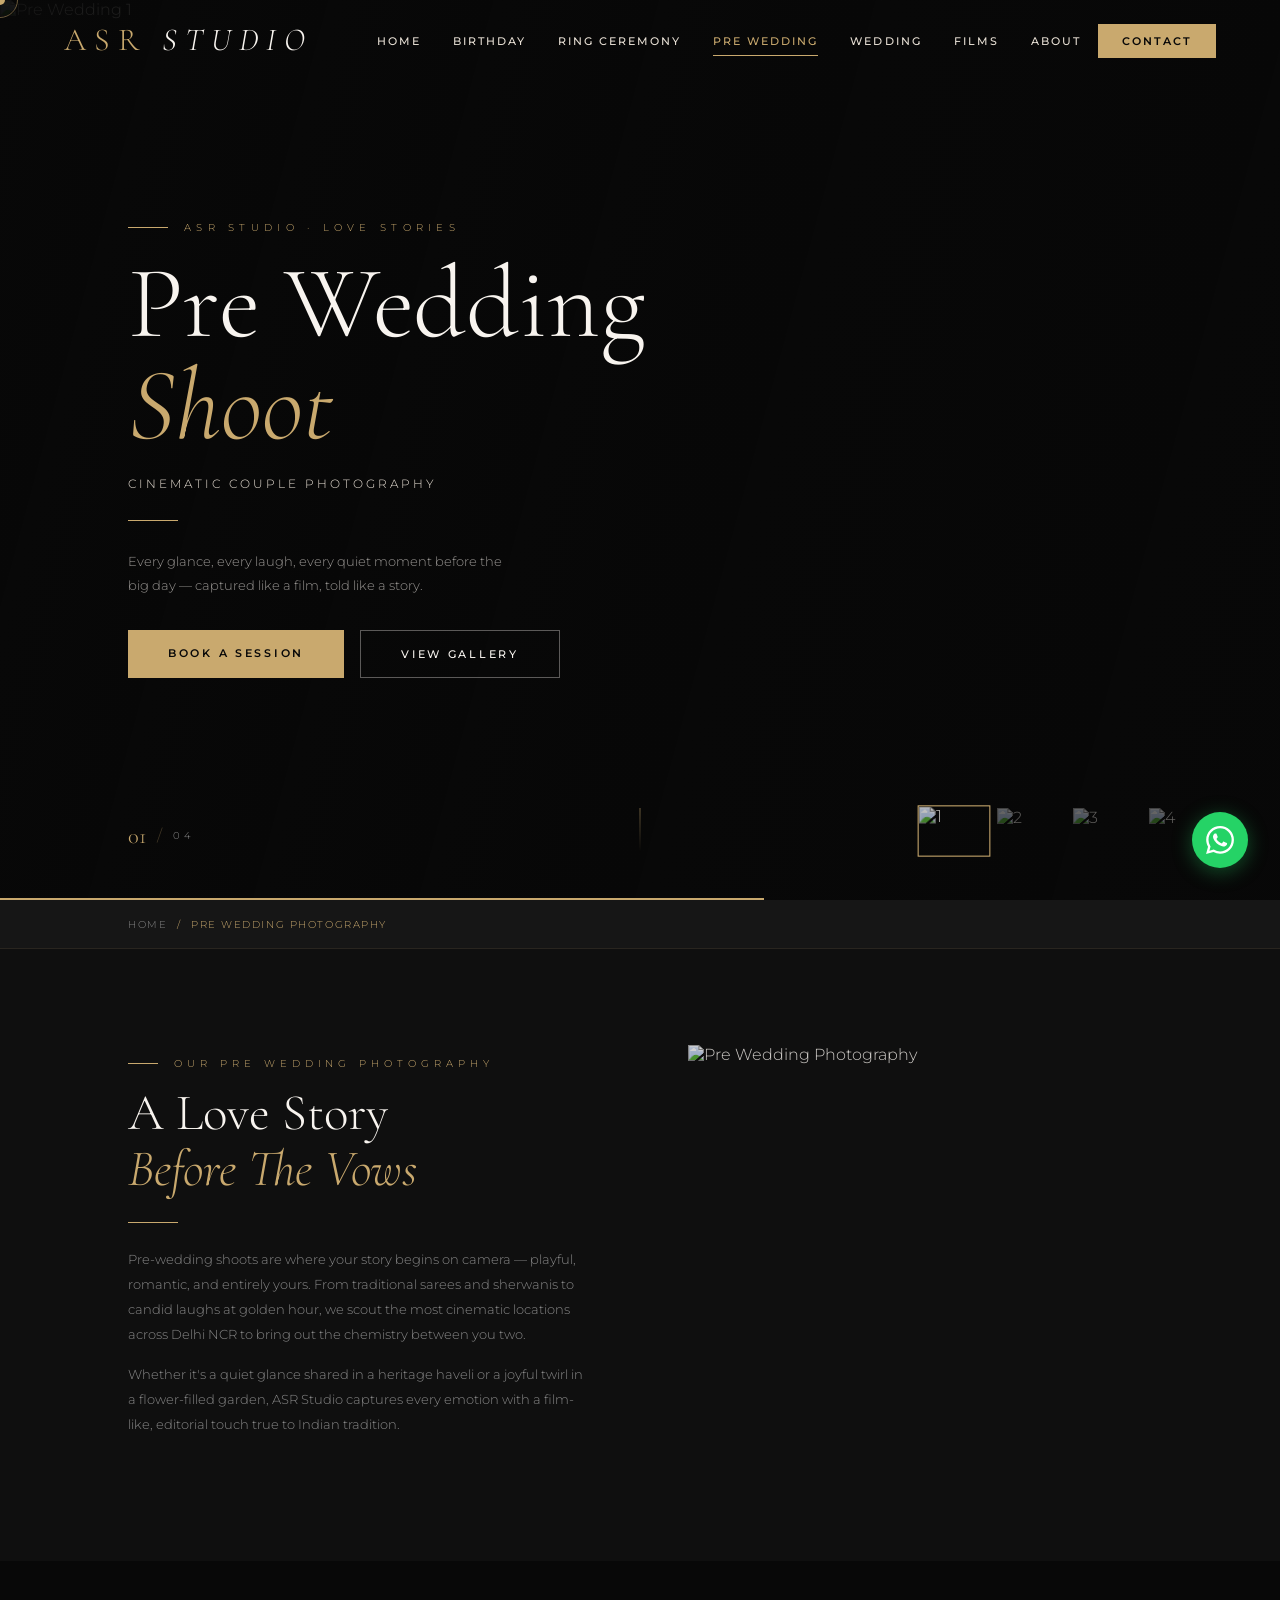
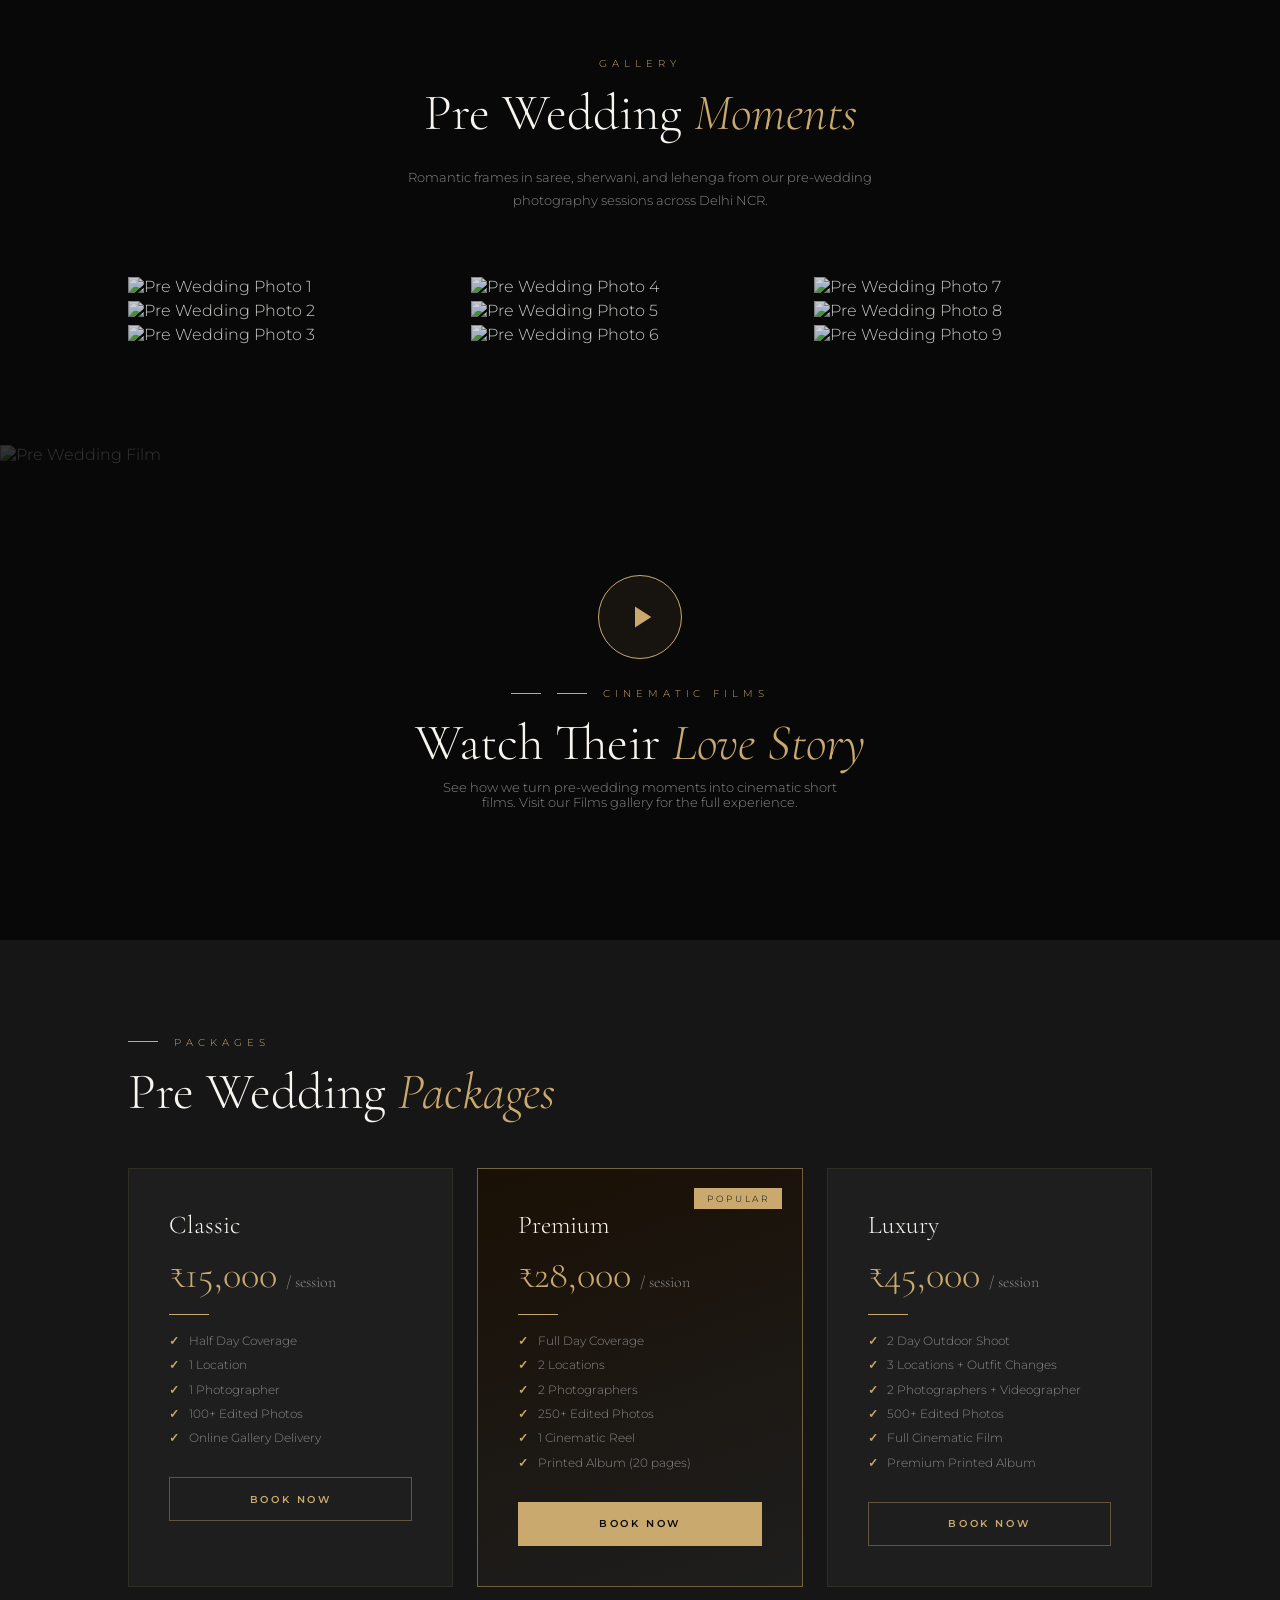
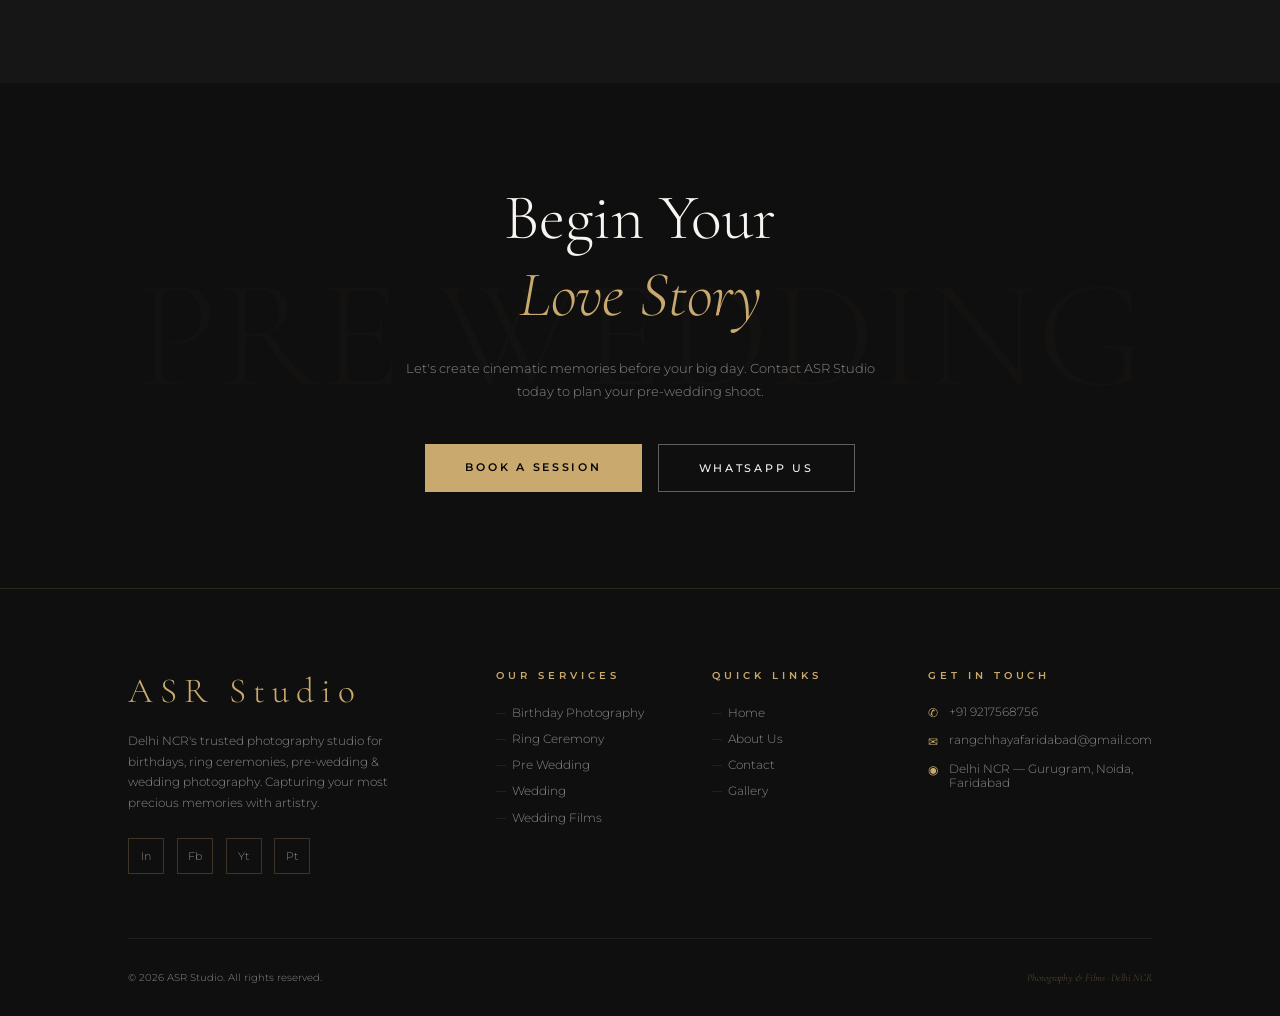
==== commit c5f66c54: "Contact page update" ====
--- a/birthday.html
+++ b/birthday.html
@@ -3,8 +3,8 @@
 <head>
   <meta charset="UTF-8" />
   <meta name="viewport" content="width=device-width, initial-scale=1.0, maximum-scale=5" />
-  <title>Birthday Photography – ASR Studio Delhi NCR</title>
-  <meta name="description" content="Professional Birthday Photography in Delhi NCR by ASR Studio." />
+  <title>Pre Wedding Photography – ASR Studio Delhi NCR</title>
+  <meta name="description" content="Cinematic Pre Wedding Photography in Delhi NCR by ASR Studio. Romantic, dreamy, story-driven frames for every couple." />
   <link rel="preconnect" href="https://fonts.googleapis.com" />
   <link rel="preconnect" href="https://fonts.gstatic.com" crossorigin />
   <link href="https://fonts.googleapis.com/css2?family=Cormorant+Garamond:ital,wght@0,300;0,400;0,600;1,300;1,400&family=Montserrat:wght@300;400;500;600&display=swap" rel="stylesheet" />
@@ -24,11 +24,9 @@
     img{display:block;width:100%;height:100%;object-fit:cover;}
     ul{list-style:none;}
 
-    /* CURSOR */
     .cursor{position:fixed;top:0;left:0;width:10px;height:10px;background:var(--gold);border-radius:50%;pointer-events:none;z-index:99999;transform:translate(-50%,-50%);transition:width .2s,height .2s;will-change:transform;}
     .cursor-follower{position:fixed;top:0;left:0;width:36px;height:36px;border:1px solid rgba(201,169,110,.5);border-radius:50%;pointer-events:none;z-index:99998;transform:translate(-50%,-50%);will-change:transform;}
 
-    /* LOADER */
     #loader{position:fixed;inset:0;background:var(--black);z-index:9999;display:flex;flex-direction:column;align-items:center;justify-content:center;transition:opacity .6s ease,visibility .6s ease;}
     #loader.hidden{opacity:0;visibility:hidden;pointer-events:none;}
     .loader-logo{font-family:var(--font-display);font-size:clamp(3rem,8vw,6rem);font-weight:300;color:var(--gold);letter-spacing:.3em;animation:loaderPulse 1.5s ease-in-out infinite;}
@@ -38,7 +36,6 @@
     @keyframes loaderPulse{0%,100%{opacity:1}50%{opacity:.4}}
     @keyframes loaderSlide{to{left:100%}}
 
-    /* HEADER */
     header{position:fixed;top:0;left:0;right:0;z-index:1000;padding:0 4rem;height:80px;display:flex;align-items:center;justify-content:space-between;transition:background .4s,height .3s;border-bottom:1px solid transparent;}
     header.scrolled{background:rgba(8,8,8,.95);backdrop-filter:blur(16px);border-color:rgba(201,169,110,.15);height:68px;}
     .logo{font-family:var(--font-display);font-size:2rem;font-weight:300;color:var(--gold);letter-spacing:.25em;text-transform:uppercase;}
@@ -61,22 +58,14 @@
     .mobile-menu a{font-family:var(--font-display);font-size:2.2rem;font-weight:300;letter-spacing:.15em;color:var(--white2);transition:color var(--tr);}
     .mobile-menu a:hover{color:var(--gold);}
 
-    /* ===== HERO ===== */
+    /* HERO */
     .hero{position:relative;height:100vh;min-height:580px;overflow:hidden;}
     .hero-slides{position:absolute;inset:0;}
     .hero-slide{position:absolute;inset:0;opacity:0;transition:opacity 1s ease;}
     .hero-slide.active{opacity:1;}
-    /* Ken-burns only on active, GPU-composited */
-    .hero-slide .slide-img{
-      width:100%;height:100%;object-fit:cover;
-      filter:brightness(.48);
-      transform:scale(1.06);
-      will-change:transform;
-      transition:transform 7s ease, opacity 1s ease;
-    }
+    .hero-slide .slide-img{width:100%;height:100%;object-fit:cover;filter:brightness(.48);transform:scale(1.06);will-change:transform;transition:transform 7s ease, opacity 1s ease;}
     .hero-slide.active .slide-img{transform:scale(1);}
     .hero-overlay{position:absolute;inset:0;background:linear-gradient(105deg,rgba(8,8,8,.88) 0%,rgba(8,8,8,.28) 52%,rgba(8,8,8,.06) 100%);z-index:1;}
-
     .hero-content{position:absolute;inset:0;display:flex;align-items:center;z-index:3;padding:0 8rem;}
     .hero-text{max-width:560px;}
     .hero-eyebrow{font-size:.6rem;letter-spacing:.55em;text-transform:uppercase;color:var(--gold);margin-bottom:1.2rem;display:flex;align-items:center;gap:1rem;opacity:0;animation:fadeUp .8s .2s forwards;}
@@ -89,35 +78,25 @@
     .hero-btns{display:flex;gap:1rem;margin-top:2rem;flex-wrap:wrap;opacity:0;animation:fadeUp .8s 1.15s forwards;}
     @keyframes fadeUp{from{opacity:0;transform:translateY(20px)}to{opacity:1;transform:translateY(0)}}
     @keyframes growLine{to{width:50px}}
-
-    /* Thumbnails */
     .hero-thumbs{position:absolute;bottom:2.8rem;right:4rem;z-index:4;display:flex;gap:8px;}
     .hero-thumb{width:68px;height:48px;overflow:hidden;cursor:pointer;border:1.5px solid transparent;opacity:.5;transition:opacity .3s,border-color .3s,transform .3s;}
     .hero-thumb img{width:100%;height:100%;object-fit:cover;filter:brightness(.75);}
     .hero-thumb.active{border-color:var(--gold);opacity:1;transform:scale(1.07);}
     .hero-thumb:hover{opacity:.8;}
-
-    /* Counter */
     .hero-counter{position:absolute;bottom:3.2rem;left:8rem;z-index:4;display:flex;align-items:center;gap:.7rem;}
     .hero-counter-num{font-family:var(--font-display);font-size:1.4rem;font-weight:300;color:var(--gold);}
     .hero-counter-sep{color:rgba(201,169,110,.3);}
     .hero-counter-total{font-size:.6rem;letter-spacing:.35em;color:var(--gray);}
-
-    /* Progress */
     .hero-progress{position:absolute;bottom:0;left:0;height:2px;background:var(--gold);width:0;z-index:5;will-change:width;}
-
-    /* Scroll hint */
     .scroll-hint{position:absolute;bottom:3rem;left:50%;transform:translateX(-50%);z-index:4;display:flex;flex-direction:column;align-items:center;gap:.4rem;}
     .scroll-hint-line{width:1px;height:44px;background:linear-gradient(to bottom,rgba(201,169,110,.55),transparent);animation:scrollPulse 2s ease-in-out infinite;}
     @keyframes scrollPulse{0%,100%{opacity:.25}50%{opacity:1}}
 
-    /* BREADCRUMB */
     .breadcrumb{padding:1.1rem 8rem;background:var(--dark2);border-bottom:1px solid rgba(201,169,110,.1);display:flex;align-items:center;gap:.6rem;font-size:.65rem;letter-spacing:.15em;text-transform:uppercase;color:var(--gray);}
     .breadcrumb a{color:var(--gray);transition:color var(--tr);}
     .breadcrumb a:hover{color:var(--gold);}
     .breadcrumb span{color:var(--gold);}
 
-    /* INTRO */
     .intro-section{padding:6rem 8rem;background:var(--dark);display:grid;grid-template-columns:1fr 1fr;gap:6rem;align-items:center;}
     .section-eyebrow{font-size:.62rem;letter-spacing:.5em;text-transform:uppercase;color:var(--gold);margin-bottom:1rem;display:flex;align-items:center;gap:1rem;}
     .section-eyebrow::before{content:'';width:30px;height:1px;background:var(--gold);}
@@ -127,15 +106,11 @@
     .gold-line{width:50px;height:1px;background:var(--gold);margin:1.5rem 0;}
     .intro-image{height:420px;overflow:hidden;}
     .intro-image img{width:100%;height:100%;object-fit:cover;filter:brightness(.82);}
-    .intro-image-bg{width:100%;height:100%;background:linear-gradient(160deg,#1a0d00,#2e1500);}
-
-    /* GALLERY */
+
     .gallery-section{padding:6rem 8rem;background:var(--black);}
     .gallery-header{text-align:center;margin-bottom:4rem;}
     .gallery-header .section-eyebrow{justify-content:center;}
     .gallery-header .section-eyebrow::before{display:none;}
-
-    /* Masonry — CSS columns, no JS needed */
     .masonry-grid{columns:3;column-gap:5px;}
     .masonry-item{break-inside:avoid;margin-bottom:5px;position:relative;overflow:hidden;cursor:pointer;display:block;}
     .masonry-item img{width:100%;display:block;filter:brightness(.82);transition:transform .65s ease,filter .35s ease;}
@@ -145,7 +120,6 @@
     .masonry-icon{width:46px;height:46px;border:1px solid var(--gold);border-radius:50%;display:flex;align-items:center;justify-content:center;color:var(--gold);font-size:1.3rem;opacity:0;transform:scale(.65);transition:opacity .25s,transform .25s;}
     .masonry-item:hover .masonry-icon{opacity:1;transform:scale(1);}
 
-    /* LIGHTBOX */
     .lightbox{display:none;position:fixed;inset:0;background:rgba(0,0,0,.96);z-index:9000;align-items:center;justify-content:center;}
     .lightbox.open{display:flex;}
     .lightbox-img{max-width:88vw;max-height:85vh;object-fit:contain;}
@@ -156,7 +130,6 @@
     .lightbox-prev:hover,.lightbox-next:hover{color:var(--gold);}
     .lightbox-counter{position:absolute;bottom:1.8rem;left:50%;transform:translateX(-50%);font-size:.63rem;letter-spacing:.3em;text-transform:uppercase;color:var(--gray);}
 
-    /* PACKAGES */
     .packages-section{padding:6rem 8rem;background:var(--dark2);}
     .packages-grid{display:grid;grid-template-columns:repeat(3,1fr);gap:1.5rem;margin-top:3rem;}
     .pkg-card{padding:2.5rem;background:var(--dark3);border:1px solid rgba(201,169,110,.1);transition:border-color var(--tr),transform var(--tr);position:relative;overflow:hidden;}
@@ -173,9 +146,8 @@
     .btn-pkg{display:block;text-align:center;font-size:.65rem;font-weight:600;letter-spacing:.25em;text-transform:uppercase;padding:.9rem 1.5rem;border:1px solid rgba(201,169,110,.4);color:var(--gold);transition:all var(--tr);}
     .btn-pkg:hover,.pkg-card.featured .btn-pkg{background:var(--gold);color:var(--black);border-color:var(--gold);}
 
-    /* CTA */
     .cta-section{padding:6rem 8rem;text-align:center;background:var(--dark);position:relative;overflow:hidden;}
-    .cta-section::before{content:'BIRTHDAY';position:absolute;top:50%;left:50%;transform:translate(-50%,-50%);font-family:var(--font-display);font-size:18vw;font-weight:300;color:rgba(201,169,110,.025);pointer-events:none;white-space:nowrap;}
+    .cta-section::before{content:'PRE WEDDING';position:absolute;top:50%;left:50%;transform:translate(-50%,-50%);font-family:var(--font-display);font-size:12vw;font-weight:300;color:rgba(201,169,110,.025);pointer-events:none;white-space:nowrap;}
     .cta-title{font-family:var(--font-display);font-size:clamp(2.5rem,5vw,4.5rem);font-weight:300;color:var(--white);margin-bottom:1.5rem;}
     .cta-title em{font-style:italic;color:var(--gold);}
     .cta-desc{font-size:.82rem;color:var(--gray);max-width:480px;margin:0 auto 2.5rem;line-height:1.8;}
@@ -185,7 +157,6 @@
     .btn-outline{font-size:.68rem;font-weight:500;letter-spacing:.25em;text-transform:uppercase;color:var(--white);border:1px solid rgba(248,244,239,.35);padding:1rem 2.5rem;transition:border-color var(--tr),color var(--tr);display:inline-block;}
     .btn-outline:hover{border-color:var(--gold);color:var(--gold);}
 
-    /* FOOTER */
     footer{background:var(--dark);padding:5rem 8rem 2rem;border-top:1px solid rgba(201,169,110,.15);}
     .footer-top{display:grid;grid-template-columns:2fr 1fr 1fr 1fr;gap:4rem;margin-bottom:4rem;}
     .footer-logo{font-family:var(--font-display);font-size:2.2rem;font-weight:300;color:var(--gold);letter-spacing:.2em;margin-bottom:1.2rem;}
@@ -204,24 +175,13 @@
     .footer-copy{font-size:.65rem;color:var(--gray);}
     .footer-credits{font-size:.65rem;color:rgba(201,169,110,.4);font-family:var(--font-display);font-style:italic;}
 
-    /* WHATSAPP */
     .whatsapp-btn{position:fixed;bottom:2rem;right:2rem;z-index:900;width:56px;height:56px;border-radius:50%;background:#25D366;display:flex;align-items:center;justify-content:center;box-shadow:0 4px 20px rgba(37,211,102,.35);transition:transform var(--tr);}
     .whatsapp-btn:hover{transform:scale(1.12);}
     .whatsapp-btn svg{width:28px;height:28px;fill:white;}
 
-    /* REVEAL */
     .reveal{opacity:0;transform:translateY(32px);transition:opacity .7s ease,transform .7s ease;}
     .reveal.revealed{opacity:1;transform:translateY(0);}
 
-    /* placeholder colors */
-    .gp1{background:linear-gradient(160deg,#1a0d00,#2e1500);}
-    .gp2{background:linear-gradient(160deg,#2e1500,#1a0a00);}
-    .gp3{background:linear-gradient(160deg,#0d0808,#1a0d00);}
-    .gp4{background:linear-gradient(160deg,#1a0a00,#0d0808);}
-    .gp5{background:linear-gradient(160deg,#2e1a00,#1a0d00);}
-    .gp6{background:linear-gradient(160deg,#1a0500,#2e1000);}
-
-    /* RESPONSIVE */
     @media(max-width:1100px){
       .intro-section{grid-template-columns:1fr;gap:3rem;}
       .masonry-grid{columns:2;}
@@ -271,9 +231,9 @@
   <nav>
     <ul>
       <li><a href="index.html">Home</a></li>
-      <li><a href="birthday.html" class="active">Birthday</a></li>
+      <li><a href="birthday.html">Birthday</a></li>
       <li><a href="ring-ceremony.html">Ring Ceremony</a></li>
-      <li><a href="pre-wedding.html">Pre Wedding</a></li>
+      <li><a href="pre-wedding.html" class="active">Pre Wedding</a></li>
       <li><a href="wedding.html">Wedding</a></li>
       <li><a href="films.html">Films</a></li>
       <li><a href="about.html">About</a></li>
@@ -297,20 +257,19 @@
 <!-- HERO -->
 <div class="hero" id="heroSection">
   <div class="hero-slides" id="heroSlides">
-    <div class="hero-slide active"><img class="slide-img" src="assets/images/birthday/0L4A0816.JPG" alt="Birthday 1" loading="eager"/></div>
-    <div class="hero-slide"><img class="slide-img" src="assets/images/birthday/0L4A0878.JPG" alt="Birthday 2" loading="lazy"/></div>
-    <div class="hero-slide"><img class="slide-img" src="assets/images/birthday/0L4A0968.JPG" alt="Birthday 3" loading="lazy"/></div>
-    <div class="hero-slide"><img class="slide-img" src="assets/images/birthday/0L4A0972.JPG" alt="Birthday 4" loading="lazy"/></div>
-    <div class="hero-slide"><img class="slide-img" src="assets/images/birthday/0L4A1015.JPG" alt="Birthday 5" loading="lazy"/></div>
+    <div class="hero-slide active"><img class="slide-img" src="https://images.unsplash.com/photo-1756376748107-12c98ec6b969?q=80&w=1600&auto=format&fit=crop" alt="Pre Wedding 1" loading="eager"/></div>
+    <div class="hero-slide"><img class="slide-img" src="https://images.unsplash.com/photo-1756190564669-215843660e93?q=80&w=1600&auto=format&fit=crop" alt="Pre Wedding 2" loading="lazy"/></div>
+    <div class="hero-slide"><img class="slide-img" src="https://images.unsplash.com/photo-1754782540893-2122877f2975?q=80&w=1600&auto=format&fit=crop" alt="Pre Wedding 3" loading="lazy"/></div>
+    <div class="hero-slide"><img class="slide-img" src="https://images.unsplash.com/photo-1665960211002-0ecf92bed0ac?q=80&w=1600&auto=format&fit=crop" alt="Pre Wedding 4" loading="lazy"/></div>
   </div>
   <div class="hero-overlay"></div>
   <div class="hero-content">
     <div class="hero-text">
-      <div class="hero-eyebrow">ASR Studio · Celebrations</div>
-      <h1 class="hero-title">Birthday<br><em>Photography</em></h1>
-      <p class="hero-subtitle">Every candle. Every smile. Every memory.</p>
+      <div class="hero-eyebrow">ASR Studio · Love Stories</div>
+      <h1 class="hero-title">Pre Wedding<br><em>Shoot</em></h1>
+      <p class="hero-subtitle">Cinematic Couple Photography</p>
       <div class="hero-line"></div>
-      <p class="hero-desc">Candid, colorful, joyful — we capture every birthday moment just as it happens across Delhi NCR.</p>
+      <p class="hero-desc">Every glance, every laugh, every quiet moment before the big day — captured like a film, told like a story.</p>
       <div class="hero-btns">
         <a href="contact.html" class="btn-primary">Book a Session</a>
         <a href="#gallery" class="btn-outline">View Gallery</a>
@@ -318,16 +277,15 @@
     </div>
   </div>
   <div class="hero-thumbs" id="heroThumbs">
-    <div class="hero-thumb active" data-thumb="0"><img src="assets/images/birthday/0L4A0816.JPG" alt="1" loading="lazy"/></div>
-    <div class="hero-thumb" data-thumb="1"><img src="assets/images/birthday/0L4A0878.JPG" alt="2" loading="lazy"/></div>
-    <div class="hero-thumb" data-thumb="2"><img src="assets/images/birthday/0L4A0968.JPG" alt="3" loading="lazy"/></div>
-    <div class="hero-thumb" data-thumb="3"><img src="assets/images/birthday/0L4A0972.JPG" alt="4" loading="lazy"/></div>
-    <div class="hero-thumb" data-thumb="4"><img src="assets/images/birthday/0L4A1015.JPG" alt="5" loading="lazy"/></div>
+    <div class="hero-thumb active" data-thumb="0"><img src="https://images.unsplash.com/photo-1756376748107-12c98ec6b969?q=80&w=300&auto=format&fit=crop" alt="1" loading="lazy"/></div>
+    <div class="hero-thumb" data-thumb="1"><img src="https://images.unsplash.com/photo-1756190564669-215843660e93?q=80&w=300&auto=format&fit=crop" alt="2" loading="lazy"/></div>
+    <div class="hero-thumb" data-thumb="2"><img src="https://images.unsplash.com/photo-1754782540893-2122877f2975?q=80&w=300&auto=format&fit=crop" alt="3" loading="lazy"/></div>
+    <div class="hero-thumb" data-thumb="3"><img src="https://images.unsplash.com/photo-1665960211002-0ecf92bed0ac?q=80&w=300&auto=format&fit=crop" alt="4" loading="lazy"/></div>
   </div>
   <div class="hero-counter">
     <span class="hero-counter-num" id="heroCounterNum">01</span>
     <span class="hero-counter-sep">/</span>
-    <span class="hero-counter-total">05</span>
+    <span class="hero-counter-total">04</span>
   </div>
   <div class="hero-progress" id="heroProgress"></div>
   <div class="scroll-hint"><div class="scroll-hint-line"></div></div>
@@ -335,21 +293,20 @@
 
 <!-- BREADCRUMB -->
 <div class="breadcrumb">
-  <a href="index.html">Home</a><span>/</span><span>Birthday Photography</span>
+  <a href="index.html">Home</a><span>/</span><span>Pre Wedding Photography</span>
 </div>
 
 <!-- INTRO -->
 <div class="intro-section">
   <div class="reveal">
-    <div class="section-eyebrow">Our Birthday Photography</div>
-    <h2 class="section-title">Celebrating Every<br><em>Precious Moment</em></h2>
+    <div class="section-eyebrow">Our Pre Wedding Photography</div>
+    <h2 class="section-title">A Love Story<br><em>Before The Vows</em></h2>
     <div class="gold-line"></div>
-    <p class="section-desc">Birthdays are milestones — first birthdays, sweet sixteens, milestone 50s. Each one deserves to be captured with energy, color, and emotion. Our photographers blend into the celebration, capturing every candid laugh, surprise reaction, and joyful tear without you ever feeling posed.</p>
-    <p class="section-desc">From intimate home celebrations to grand venue parties, ASR Studio brings a creative eye and professional touch to every birthday shoot in Delhi NCR.</p>
+    <p class="section-desc">Pre-wedding shoots are where your story begins on camera — playful, romantic, and entirely yours. From traditional sarees and sherwanis to candid laughs at golden hour, we scout the most cinematic locations across Delhi NCR to bring out the chemistry between you two.</p>
+    <p class="section-desc">Whether it's a quiet glance shared in a heritage haveli or a joyful twirl in a flower-filled garden, ASR Studio captures every emotion with a film-like, editorial touch true to Indian tradition.</p>
   </div>
   <div class="intro-image reveal">
-    <img src="assets/images/birthday/0L4A0973.JPG" alt="Birthday Photography" loading="lazy" onerror="this.style.display='none';this.nextElementSibling.style.display='block'"/>
-    <div class="intro-image-bg gp1" style="display:none;"></div>
+    <img src="https://images.unsplash.com/photo-1756190564669-215843660e93?q=80&w=1200&auto=format&fit=crop" alt="Pre Wedding Photography" loading="lazy"/>
   </div>
 </div>
 
@@ -357,25 +314,32 @@
 <section class="gallery-section" id="gallery">
   <div class="gallery-header reveal">
     <div class="section-eyebrow">Gallery</div>
-    <h2 class="section-title">Birthday <em>Memories</em></h2>
-    <p style="font-size:.82rem;color:var(--gray);max-width:480px;margin:.8rem auto 0;line-height:1.8;">15 beautiful moments from our birthday photography sessions across Delhi NCR.</p>
+    <h2 class="section-title">Pre Wedding <em>Moments</em></h2>
+    <p style="font-size:.82rem;color:var(--gray);max-width:480px;margin:.8rem auto 0;line-height:1.8;">Romantic frames in saree, sherwani, and lehenga from our pre-wedding photography sessions across Delhi NCR.</p>
   </div>
   <div class="masonry-grid" id="galleryGrid">
-    <div class="masonry-item" data-index="0"><img src="assets/images/birthday/0L4A0816.JPG" alt="Photo 1" loading="lazy" onerror="this.style.display='none'"/><div class="masonry-overlay"><div class="masonry-icon">+</div></div></div>
-    <div class="masonry-item" data-index="1"><img src="assets/images/birthday/0L4A0818.JPG" alt="Photo 2" loading="lazy" onerror="this.style.display='none'"/><div class="masonry-overlay"><div class="masonry-icon">+</div></div></div>
-    <div class="masonry-item" data-index="2"><img src="assets/images/birthday/0L4A0878.JPG" alt="Photo 3" loading="lazy" onerror="this.style.display='none'"/><div class="masonry-overlay"><div class="masonry-icon">+</div></div></div>
-    <div class="masonry-item" data-index="3"><img src="assets/images/birthday/0L4A0885.JPG" alt="Photo 4" loading="lazy" onerror="this.style.display='none'"/><div class="masonry-overlay"><div class="masonry-icon">+</div></div></div>
-    <div class="masonry-item" data-index="4"><img src="assets/images/birthday/0L4A0968.JPG" alt="Photo 5" loading="lazy" onerror="this.style.display='none'"/><div class="masonry-overlay"><div class="masonry-icon">+</div></div></div>
-    <div class="masonry-item" data-index="5"><img src="assets/images/birthday/0L4A0969.JPG" alt="Photo 6" loading="lazy" onerror="this.style.display='none'"/><div class="masonry-overlay"><div class="masonry-icon">+</div></div></div>
-    <div class="masonry-item" data-index="6"><img src="assets/images/birthday/0L4A0970.JPG" alt="Photo 7" loading="lazy" onerror="this.style.display='none'"/><div class="masonry-overlay"><div class="masonry-icon">+</div></div></div>
-    <div class="masonry-item" data-index="7"><img src="assets/images/birthday/0L4A0971.JPG" alt="Photo 8" loading="lazy" onerror="this.style.display='none'"/><div class="masonry-overlay"><div class="masonry-icon">+</div></div></div>
-    <div class="masonry-item" data-index="8"><img src="assets/images/birthday/0L4A0972.JPG" alt="Photo 9" loading="lazy" onerror="this.style.display='none'"/><div class="masonry-overlay"><div class="masonry-icon">+</div></div></div>
-    <div class="masonry-item" data-index="9"><img src="assets/images/birthday/0L4A0973.JPG" alt="Photo 10" loading="lazy" onerror="this.style.display='none'"/><div class="masonry-overlay"><div class="masonry-icon">+</div></div></div>
-    <div class="masonry-item" data-index="10"><img src="assets/images/birthday/0L4A0978.JPG" alt="Photo 11" loading="lazy" onerror="this.style.display='none'"/><div class="masonry-overlay"><div class="masonry-icon">+</div></div></div>
-    <div class="masonry-item" data-index="11"><img src="assets/images/birthday/0L4A0986.JPG" alt="Photo 12" loading="lazy" onerror="this.style.display='none'"/><div class="masonry-overlay"><div class="masonry-icon">+</div></div></div>
-    <div class="masonry-item" data-index="12"><img src="assets/images/birthday/0L4A1015.JPG" alt="Photo 13" loading="lazy" onerror="this.style.display='none'"/><div class="masonry-overlay"><div class="masonry-icon">+</div></div></div>
-    <div class="masonry-item" data-index="13"><img src="assets/images/birthday/0L4A1088.JPG" alt="Photo 14" loading="lazy" onerror="this.style.display='none'"/><div class="masonry-overlay"><div class="masonry-icon">+</div></div></div>
-    <div class="masonry-item" data-index="14"><img src="assets/images/birthday/0L4A1096.JPG" alt="Photo 15" loading="lazy" onerror="this.style.display='none'"/><div class="masonry-overlay"><div class="masonry-icon">+</div></div></div>
+    <div class="masonry-item" data-index="0"><img src="https://images.unsplash.com/photo-1756376748107-12c98ec6b969?q=80&w=900&auto=format&fit=crop" alt="Pre Wedding Photo 1" loading="lazy"/><div class="masonry-overlay"><div class="masonry-icon">+</div></div></div>
+    <div class="masonry-item" data-index="1"><img src="https://images.unsplash.com/photo-1756190564669-215843660e93?q=80&w=900&auto=format&fit=crop" alt="Pre Wedding Photo 2" loading="lazy"/><div class="masonry-overlay"><div class="masonry-icon">+</div></div></div>
+    <div class="masonry-item" data-index="2"><img src="https://images.unsplash.com/photo-1754782540893-2122877f2975?q=80&w=900&auto=format&fit=crop" alt="Pre Wedding Photo 3" loading="lazy"/><div class="masonry-overlay"><div class="masonry-icon">+</div></div></div>
+    <div class="masonry-item" data-index="3"><img src="https://images.unsplash.com/photo-1665960211002-0ecf92bed0ac?q=80&w=900&auto=format&fit=crop" alt="Pre Wedding Photo 4" loading="lazy"/><div class="masonry-overlay"><div class="masonry-icon">+</div></div></div>
+    <div class="masonry-item" data-index="4"><img src="https://images.unsplash.com/photo-1742891603547-950f510710d7?q=80&w=900&auto=format&fit=crop" alt="Pre Wedding Photo 5" loading="lazy"/><div class="masonry-overlay"><div class="masonry-icon">+</div></div></div>
+    <div class="masonry-item" data-index="5"><img src="https://images.unsplash.com/photo-1756376748107-12c98ec6b969?q=80&w=900&auto=format&fit=crop&sat=-15" alt="Pre Wedding Photo 6" loading="lazy"/><div class="masonry-overlay"><div class="masonry-icon">+</div></div></div>
+    <div class="masonry-item" data-index="6"><img src="https://images.unsplash.com/photo-1754782540893-2122877f2975?q=80&w=900&auto=format&fit=crop&sat=-15" alt="Pre Wedding Photo 7" loading="lazy"/><div class="masonry-overlay"><div class="masonry-icon">+</div></div></div>
+    <div class="masonry-item" data-index="7"><img src="https://images.unsplash.com/photo-1756190564669-215843660e93?q=80&w=900&auto=format&fit=crop&sat=-10" alt="Pre Wedding Photo 8" loading="lazy"/><div class="masonry-overlay"><div class="masonry-icon">+</div></div></div>
+    <div class="masonry-item" data-index="8"><img src="https://images.unsplash.com/photo-1742891603547-950f510710d7?q=80&w=900&auto=format&fit=crop&sat=-10" alt="Pre Wedding Photo 9" loading="lazy"/><div class="masonry-overlay"><div class="masonry-icon">+</div></div></div>
+  </div>
+</section>
+
+<!-- VIDEO TEASER -->
+<section style="position:relative;height:55vh;min-height:380px;overflow:hidden;">
+  <img src="https://images.unsplash.com/photo-1756190564669-215843660e93?q=80&w=1600&auto=format&fit=crop" alt="Pre Wedding Film" style="width:100%;height:100%;object-fit:cover;filter:brightness(.4);" loading="lazy"/>
+  <div style="position:absolute;inset:0;background:linear-gradient(180deg,rgba(8,8,8,.5) 0%,rgba(8,8,8,.75) 100%);display:flex;flex-direction:column;align-items:center;justify-content:center;text-align:center;padding:0 2rem;">
+    <a href="films.html" style="width:84px;height:84px;border-radius:50%;border:1.5px solid var(--gold);display:flex;align-items:center;justify-content:center;margin-bottom:1.8rem;transition:transform .4s,background .4s;background:rgba(201,169,110,.08);">
+      <svg viewBox="0 0 24 24" width="28" height="28" fill="none" stroke="currentColor" style="color:var(--gold);margin-left:3px;"><polygon points="6 3 20 12 6 21 6 3" fill="currentColor" stroke="none"/></svg>
+    </a>
+    <div class="section-eyebrow" style="justify-content:center;"><span style="width:30px;height:1px;background:var(--gold);display:inline-block;"></span>Cinematic Films</div>
+    <h2 class="section-title" style="margin-bottom:.5rem;">Watch Their <em>Love Story</em></h2>
+    <p style="font-size:.8rem;color:var(--gray);max-width:420px;">See how we turn pre-wedding moments into cinematic short films. Visit our Films gallery for the full experience.</p>
   </div>
 </section>
 
@@ -385,40 +349,40 @@
   <button class="lightbox-prev" id="lbPrev">‹</button>
   <img class="lightbox-img" id="lbImg" src="" alt=""/>
   <button class="lightbox-next" id="lbNext">›</button>
-  <div class="lightbox-counter" id="lbCounter">1 / 15</div>
+  <div class="lightbox-counter" id="lbCounter">1 / 9</div>
 </div>
 
 <!-- PACKAGES -->
 <section class="packages-section">
   <div class="reveal">
     <div class="section-eyebrow">Packages</div>
-    <h2 class="section-title">Birthday Photography <em>Packages</em></h2>
+    <h2 class="section-title">Pre Wedding <em>Packages</em></h2>
   </div>
   <div class="packages-grid">
     <div class="pkg-card reveal">
       <div class="pkg-name">Classic</div>
-      <div class="pkg-price">₹8,000 <span>/ session</span></div>
-      <div class="pkg-divider"></div>
-      <ul class="pkg-features">
-        <li>2 Hours Coverage</li><li>1 Photographer</li><li>100+ Edited Photos</li><li>Online Gallery Delivery</li><li>7-Day Delivery</li>
-      </ul>
-      <a href="contact.html" class="btn-pkg">Book Now</a>
-    </div>
-    <div class="pkg-card featured reveal">
-      <div class="pkg-name">Premium</div>
       <div class="pkg-price">₹15,000 <span>/ session</span></div>
       <div class="pkg-divider"></div>
       <ul class="pkg-features">
-        <li>4 Hours Coverage</li><li>2 Photographers</li><li>250+ Edited Photos</li><li>1 Highlight Reel Video</li><li>Printed Album (20 pages)</li><li>5-Day Delivery</li>
+        <li>Half Day Coverage</li><li>1 Location</li><li>1 Photographer</li><li>100+ Edited Photos</li><li>Online Gallery Delivery</li>
       </ul>
       <a href="contact.html" class="btn-pkg">Book Now</a>
     </div>
+    <div class="pkg-card featured reveal">
+      <div class="pkg-name">Premium</div>
+      <div class="pkg-price">₹28,000 <span>/ session</span></div>
+      <div class="pkg-divider"></div>
+      <ul class="pkg-features">
+        <li>Full Day Coverage</li><li>2 Locations</li><li>2 Photographers</li><li>250+ Edited Photos</li><li>1 Cinematic Reel</li><li>Printed Album (20 pages)</li>
+      </ul>
+      <a href="contact.html" class="btn-pkg">Book Now</a>
+    </div>
     <div class="pkg-card reveal">
       <div class="pkg-name">Luxury</div>
-      <div class="pkg-price">₹25,000 <span>/ session</span></div>
+      <div class="pkg-price">₹45,000 <span>/ session</span></div>
       <div class="pkg-divider"></div>
       <ul class="pkg-features">
-        <li>Full Day Coverage</li><li>2 Photographers + Videographer</li><li>500+ Edited Photos</li><li>Full Cinematic Video</li><li>Premium Printed Album</li><li>Same-Week Delivery</li>
+        <li>2 Day Outdoor Shoot</li><li>3 Locations + Outfit Changes</li><li>2 Photographers + Videographer</li><li>500+ Edited Photos</li><li>Full Cinematic Film</li><li>Premium Printed Album</li>
       </ul>
       <a href="contact.html" class="btn-pkg">Book Now</a>
     </div>
@@ -427,11 +391,11 @@
 
 <!-- CTA -->
 <section class="cta-section">
-  <h2 class="cta-title reveal">Book Your<br><em>Birthday Session</em></h2>
-  <p class="cta-desc reveal">Let's make your birthday unforgettable. Contact ASR Studio today and let us capture every joyful moment.</p>
+  <h2 class="cta-title reveal">Begin Your<br><em>Love Story</em></h2>
+  <p class="cta-desc reveal">Let's create cinematic memories before your big day. Contact ASR Studio today to plan your pre-wedding shoot.</p>
   <div class="cta-btns reveal">
     <a href="contact.html" class="btn-primary">Book a Session</a>
-    <a href="https://wa.me/919876543210" class="btn-outline">WhatsApp Us</a>
+    <a href="https://wa.me/919217568756" class="btn-outline">WhatsApp Us</a>
   </div>
 </section>
 
@@ -440,32 +404,43 @@
   <div class="footer-top">
     <div>
       <div class="footer-logo">ASR Studio</div>
-      <p class="footer-about">Delhi NCR's trusted photography studio for birthdays, ring ceremonies, pre-wedding & wedding photography.</p>
+      <p class="footer-about">Delhi NCR's trusted photography studio for birthdays, ring ceremonies, pre-wedding & wedding photography. Capturing your most precious memories with artistry.</p>
       <div class="footer-social">
-        <a href="#" aria-label="Instagram">In</a><a href="#" aria-label="Facebook">Fb</a><a href="#" aria-label="YouTube">Yt</a><a href="#" aria-label="Pinterest">Pt</a>
+        <a href="#" aria-label="Instagram">In</a>
+        <a href="#" aria-label="Facebook">Fb</a>
+        <a href="#" aria-label="YouTube">Yt</a>
+        <a href="#" aria-label="Pinterest">Pt</a>
       </div>
     </div>
     <div class="footer-col">
       <div class="footer-col-title">Our Services</div>
       <ul>
-        <li><a href="birthday.html">Birthday Photography</a></li><li><a href="ring-ceremony.html">Ring Ceremony</a></li>
-        <li><a href="pre-wedding.html">Pre Wedding</a></li><li><a href="wedding.html">Wedding</a></li><li><a href="films.html">Wedding Films</a></li>
+        <li><a href="birthday.html">Birthday Photography</a></li>
+        <li><a href="ring-ceremony.html">Ring Ceremony</a></li>
+        <li><a href="pre-wedding.html">Pre Wedding</a></li>
+        <li><a href="wedding.html">Wedding</a></li>
+        <li><a href="films.html">Wedding Films</a></li>
       </ul>
     </div>
     <div class="footer-col">
       <div class="footer-col-title">Quick Links</div>
-      <ul><li><a href="index.html">Home</a></li><li><a href="about.html">About Us</a></li><li><a href="contact.html">Contact</a></li></ul>
+      <ul>
+        <li><a href="index.html">Home</a></li>
+        <li><a href="about.html">About Us</a></li>
+        <li><a href="contact.html">Contact</a></li>
+        <li><a href="#gallery">Gallery</a></li>
+      </ul>
     </div>
     <div class="footer-col">
       <div class="footer-col-title">Get In Touch</div>
-      <div class="footer-contact-item"><span class="footer-contact-icon">✆</span><span>+91 98765 43210</span></div>
-      <div class="footer-contact-item"><span class="footer-contact-icon">✉</span><span>asrstudio@gmail.com</span></div>
+      <div class="footer-contact-item"><span class="footer-contact-icon">✆</span><span>+91 9217568756</span></div>
+      <div class="footer-contact-item"><span class="footer-contact-icon">✉</span><span>rangchhayafaridabad@gmail.com</span></div>
       <div class="footer-contact-item"><span class="footer-contact-icon">◉</span><span>Delhi NCR — Gurugram, Noida, Faridabad</span></div>
     </div>
   </div>
   <div class="footer-bottom">
-    <span class="footer-copy">© 2025 ASR Studio. All rights reserved.</span>
-    <span class="footer-credits">Photography & Films · Delhi NCR</span>
+    <span class="footer-copy">© 2026 ASR Studio. All rights reserved.</span>  
+    <span class="footer-credits">Photography &amp; Films · Delhi NCR</span>
   </div>
 </footer>
 
@@ -473,12 +448,10 @@
 (function(){
   'use strict';
 
-  /* ---- LOADER ---- */
   window.addEventListener('load', function(){
     setTimeout(function(){ document.getElementById('loader').classList.add('hidden'); }, 1500);
   });
 
-  /* ---- CURSOR (RAF-based, no transition lag) ---- */
   var cur = document.getElementById('cursor');
   var fol = document.getElementById('cursorFollower');
   var mx=0,my=0,fx=0,fy=0;
@@ -494,22 +467,18 @@
     el.addEventListener('mouseleave',function(){ cur.style.width='10px'; cur.style.height='10px'; fol.style.width='36px'; fol.style.height='36px'; });
   });
 
-  /* ---- HEADER ---- */
   window.addEventListener('scroll', function(){ document.getElementById('mainHeader').classList.toggle('scrolled', window.scrollY > 60); }, {passive:true});
 
-  /* ---- HAMBURGER ---- */
   var ham = document.getElementById('hamburger'), mob = document.getElementById('mobileMenu');
   ham.addEventListener('click', function(){ ham.classList.toggle('open'); mob.classList.toggle('open'); });
   mob.querySelectorAll('a').forEach(function(a){ a.addEventListener('click',function(){ ham.classList.remove('open'); mob.classList.remove('open'); }); });
 
-  /* ---- REVEAL ---- */
   var revEls = document.querySelectorAll('.reveal');
   var revObs = new IntersectionObserver(function(entries){
     entries.forEach(function(e){ if(e.isIntersecting) e.target.classList.add('revealed'); });
   }, {threshold:0.1, rootMargin:'0px 0px -40px 0px'});
   revEls.forEach(function(r){ revObs.observe(r); });
 
-  /* ---- HERO SLIDESHOW ---- */
   var slides   = document.querySelectorAll('.hero-slide');
   var thumbs   = document.querySelectorAll('.hero-thumb');
   var cntEl    = document.getElementById('heroCounterNum');
@@ -517,12 +486,10 @@
   var cur_s    = 0;
   var progAnim = null;
   var autoTimer= null;
-  var DURATION = 5000; // ms per slide
-
-  function stopProg(){ if(progAnim) cancelAnimationFrame(progAnim); progEl.style.transition='none'; progEl.style.width='0'; }
+  var DURATION = 5000;
 
   function startProg(){
-    stopProg();
+    if(progAnim) cancelAnimationFrame(progAnim);
     var start = null;
     progEl.style.transition='none';
     progEl.style.width='0';
@@ -530,7 +497,6 @@
     function step(ts){
       if(!start) start=ts;
       var pct = Math.min((ts-start)/DURATION*100, 100);
-      progEl.style.transition='none';
       progEl.style.width = pct+'%';
       if(pct < 100) progAnim = requestAnimationFrame(step);
     }
@@ -561,14 +527,12 @@
   goTo(0);
   startAuto();
 
-  /* ---- GALLERY LIGHTBOX ---- */
   var items  = document.querySelectorAll('.masonry-item');
   var lb     = document.getElementById('lightbox');
   var lbImg  = document.getElementById('lbImg');
   var lbCnt  = document.getElementById('lbCounter');
   var curLb  = 0;
 
-  // Build src array once
   var srcs = [];
   items.forEach(function(item){
     var img = item.querySelector('img');
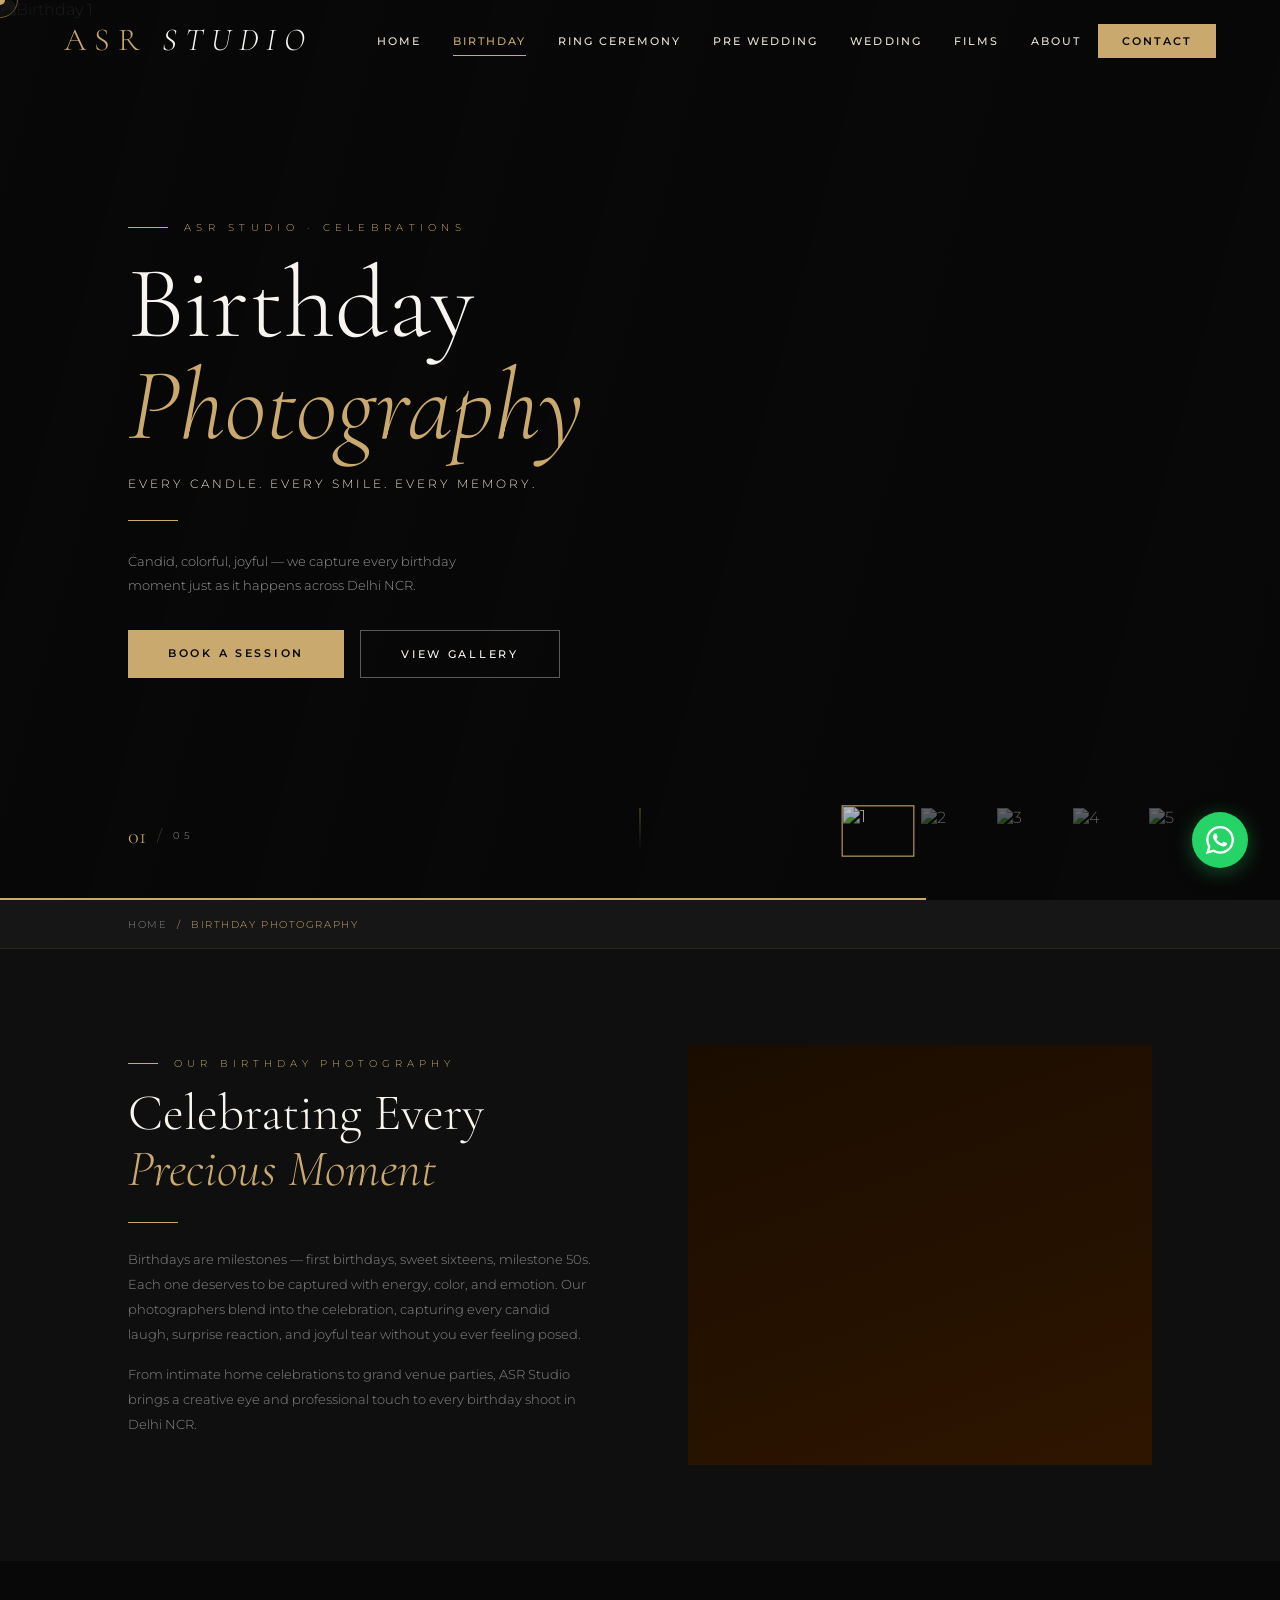
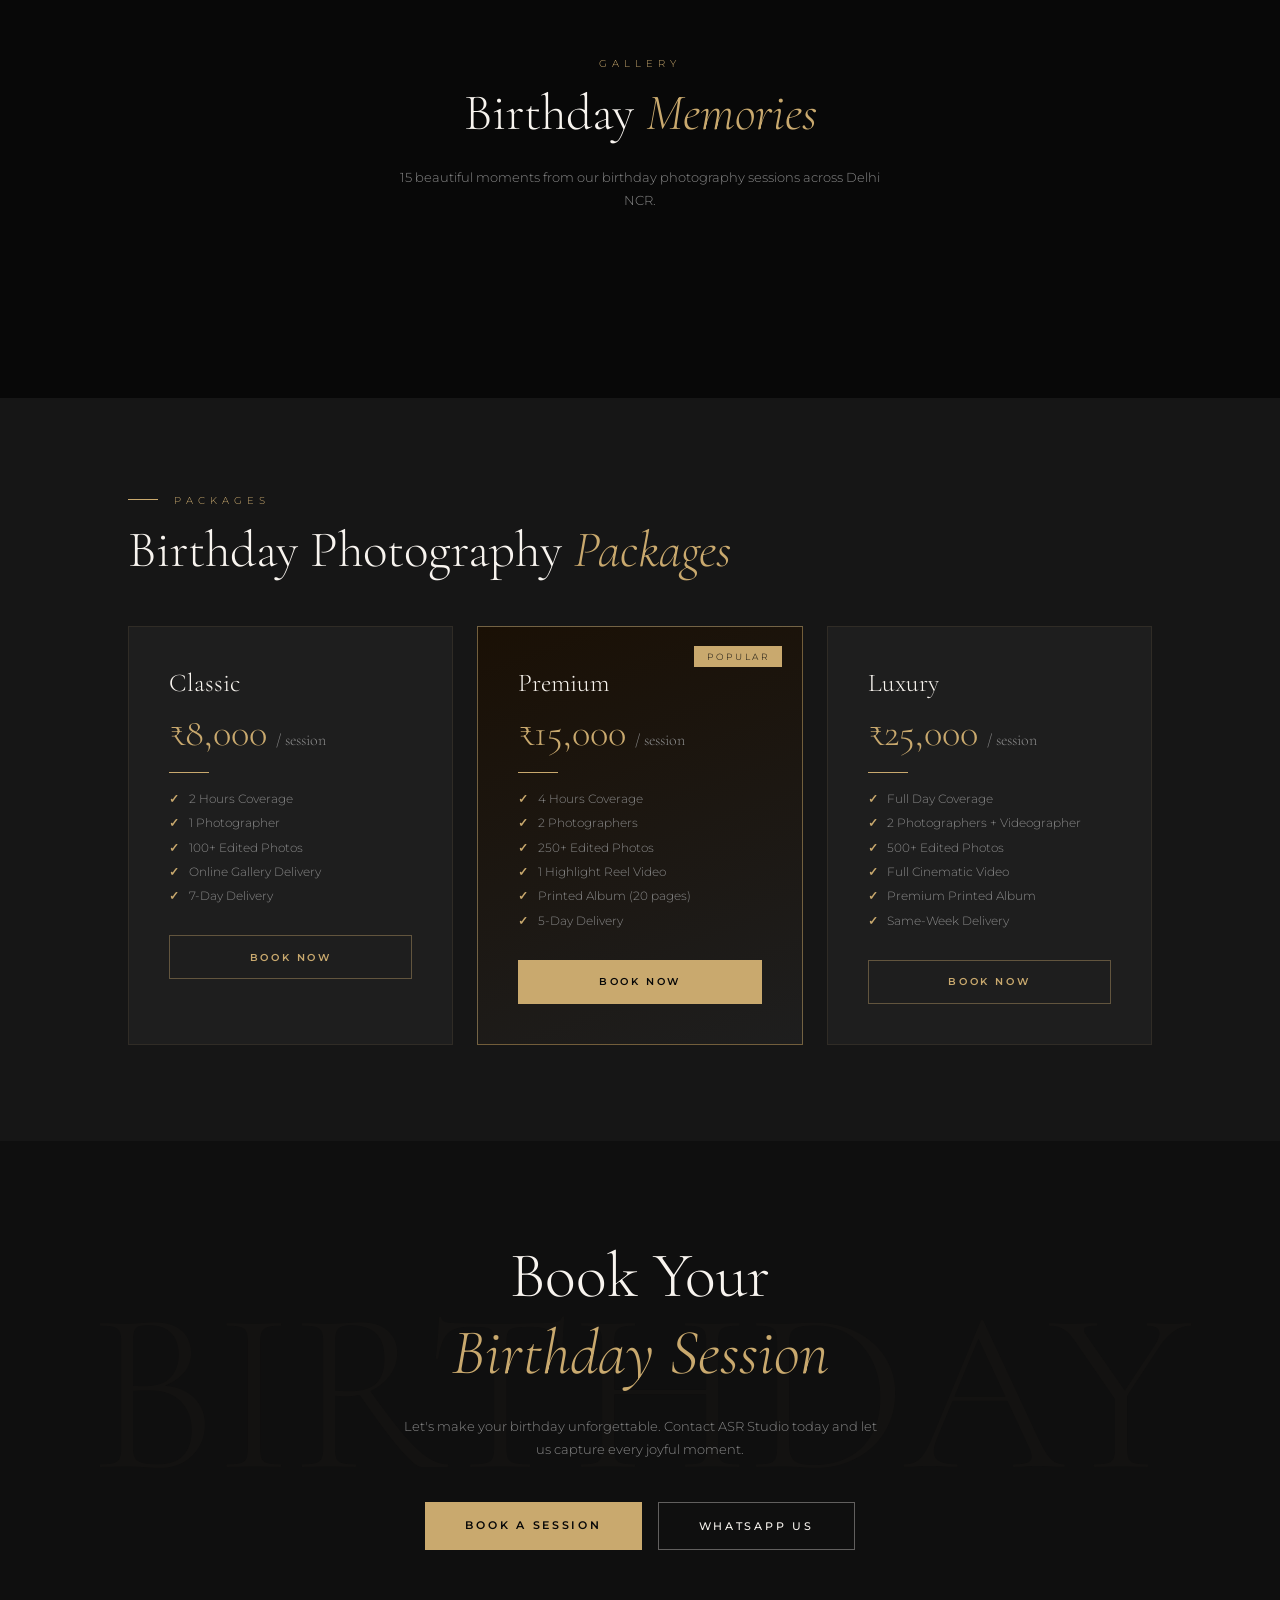
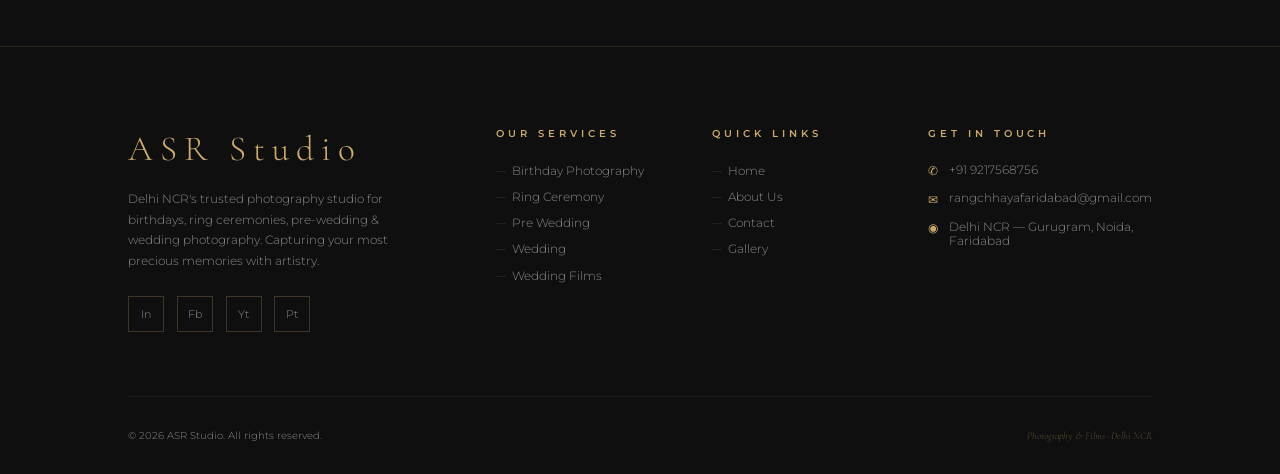
==== commit 0356eb93: "Update" ====
--- a/birthday.html
+++ b/birthday.html
@@ -1,406 +1,442 @@
-<!DOCTYPE html>
-<html lang="en">
-<head>
-  <meta charset="UTF-8" />
-  <meta name="viewport" content="width=device-width, initial-scale=1.0, maximum-scale=5" />
-  <title>Pre Wedding Photography – ASR Studio Delhi NCR</title>
-  <meta name="description" content="Cinematic Pre Wedding Photography in Delhi NCR by ASR Studio. Romantic, dreamy, story-driven frames for every couple." />
-  <link rel="preconnect" href="https://fonts.googleapis.com" />
-  <link rel="preconnect" href="https://fonts.gstatic.com" crossorigin />
-  <link href="https://fonts.googleapis.com/css2?family=Cormorant+Garamond:ital,wght@0,300;0,400;0,600;1,300;1,400&family=Montserrat:wght@300;400;500;600&display=swap" rel="stylesheet" />
-  <style>
-    :root {
-      --gold:#c9a96e;--gold-light:#e8d5a3;
-      --black:#080808;--dark:#0f0f0f;--dark2:#161616;--dark3:#1e1e1e;
-      --white:#f8f4ef;--white2:#e8e0d5;--gray:#888;
-      --font-display:'Cormorant Garamond',serif;
-      --font-body:'Montserrat',sans-serif;
-      --tr:0.4s cubic-bezier(0.25,0.46,0.45,0.94);
-    }
-    *,*::before,*::after{box-sizing:border-box;margin:0;padding:0;}
-    html{scroll-behavior:smooth;}
-    body{background:var(--black);color:var(--white);font-family:var(--font-body);font-weight:300;overflow-x:hidden;cursor:none;}
-    a{text-decoration:none;color:inherit;}
-    img{display:block;width:100%;height:100%;object-fit:cover;}
-    ul{list-style:none;}
-
-    .cursor{position:fixed;top:0;left:0;width:10px;height:10px;background:var(--gold);border-radius:50%;pointer-events:none;z-index:99999;transform:translate(-50%,-50%);transition:width .2s,height .2s;will-change:transform;}
-    .cursor-follower{position:fixed;top:0;left:0;width:36px;height:36px;border:1px solid rgba(201,169,110,.5);border-radius:50%;pointer-events:none;z-index:99998;transform:translate(-50%,-50%);will-change:transform;}
-
-    #loader{position:fixed;inset:0;background:var(--black);z-index:9999;display:flex;flex-direction:column;align-items:center;justify-content:center;transition:opacity .6s ease,visibility .6s ease;}
-    #loader.hidden{opacity:0;visibility:hidden;pointer-events:none;}
-    .loader-logo{font-family:var(--font-display);font-size:clamp(3rem,8vw,6rem);font-weight:300;color:var(--gold);letter-spacing:.3em;animation:loaderPulse 1.5s ease-in-out infinite;}
-    .loader-subtitle{font-size:.65rem;letter-spacing:.5em;color:var(--gray);margin-top:.5rem;text-transform:uppercase;}
-    .loader-bar{width:160px;height:1px;background:var(--dark3);margin-top:2.5rem;overflow:hidden;position:relative;}
-    .loader-bar::after{content:'';position:absolute;left:-100%;top:0;width:100%;height:100%;background:var(--gold);animation:loaderSlide 1.5s ease-in-out forwards;}
-    @keyframes loaderPulse{0%,100%{opacity:1}50%{opacity:.4}}
-    @keyframes loaderSlide{to{left:100%}}
-
-    header{position:fixed;top:0;left:0;right:0;z-index:1000;padding:0 4rem;height:80px;display:flex;align-items:center;justify-content:space-between;transition:background .4s,height .3s;border-bottom:1px solid transparent;}
-    header.scrolled{background:rgba(8,8,8,.95);backdrop-filter:blur(16px);border-color:rgba(201,169,110,.15);height:68px;}
-    .logo{font-family:var(--font-display);font-size:2rem;font-weight:300;color:var(--gold);letter-spacing:.25em;text-transform:uppercase;}
-    .logo span{font-style:italic;color:var(--white);}
-    nav ul{display:flex;gap:.2rem;align-items:center;}
-    nav ul li a{font-size:.7rem;font-weight:500;letter-spacing:.18em;text-transform:uppercase;color:var(--white2);padding:.5rem .9rem;position:relative;transition:color var(--tr);}
-    nav ul li a::after{content:'';position:absolute;bottom:0;left:50%;right:50%;height:1px;background:var(--gold);transition:left var(--tr),right var(--tr);}
-    nav ul li a:hover,nav ul li a.active{color:var(--gold);}
-    nav ul li a:hover::after,nav ul li a.active::after{left:.9rem;right:.9rem;}
-    .nav-cta{font-size:.68rem!important;font-weight:600!important;color:var(--black)!important;background:var(--gold);padding:.65rem 1.5rem!important;transition:background var(--tr)!important;}
-    .nav-cta:hover{background:var(--gold-light)!important;}
-    .nav-cta::after{display:none!important;}
-    .hamburger{display:none;flex-direction:column;gap:5px;cursor:pointer;padding:8px;z-index:1001;}
-    .hamburger span{display:block;width:28px;height:1.5px;background:var(--white);transition:var(--tr);}
-    .hamburger.open span:nth-child(1){transform:translateY(6.5px) rotate(45deg);}
-    .hamburger.open span:nth-child(2){opacity:0;}
-    .hamburger.open span:nth-child(3){transform:translateY(-6.5px) rotate(-45deg);}
-    .mobile-menu{display:none;position:fixed;inset:0;background:rgba(8,8,8,.98);z-index:999;flex-direction:column;align-items:center;justify-content:center;gap:2.5rem;backdrop-filter:blur(20px);}
-    .mobile-menu.open{display:flex;}
-    .mobile-menu a{font-family:var(--font-display);font-size:2.2rem;font-weight:300;letter-spacing:.15em;color:var(--white2);transition:color var(--tr);}
-    .mobile-menu a:hover{color:var(--gold);}
-
-    /* HERO */
-    .hero{position:relative;height:100vh;min-height:580px;overflow:hidden;}
-    .hero-slides{position:absolute;inset:0;}
-    .hero-slide{position:absolute;inset:0;opacity:0;transition:opacity 1s ease;}
-    .hero-slide.active{opacity:1;}
-    .hero-slide .slide-img{width:100%;height:100%;object-fit:cover;filter:brightness(.48);transform:scale(1.06);will-change:transform;transition:transform 7s ease, opacity 1s ease;}
-    .hero-slide.active .slide-img{transform:scale(1);}
-    .hero-overlay{position:absolute;inset:0;background:linear-gradient(105deg,rgba(8,8,8,.88) 0%,rgba(8,8,8,.28) 52%,rgba(8,8,8,.06) 100%);z-index:1;}
-    .hero-content{position:absolute;inset:0;display:flex;align-items:center;z-index:3;padding:0 8rem;}
-    .hero-text{max-width:560px;}
-    .hero-eyebrow{font-size:.6rem;letter-spacing:.55em;text-transform:uppercase;color:var(--gold);margin-bottom:1.2rem;display:flex;align-items:center;gap:1rem;opacity:0;animation:fadeUp .8s .2s forwards;}
-    .hero-eyebrow::before{content:'';width:40px;height:1px;background:var(--gold);}
-    .hero-title{font-family:var(--font-display);font-size:clamp(3.5rem,8vw,7rem);font-weight:300;line-height:1;color:var(--white);opacity:0;animation:fadeUp .9s .4s forwards;}
-    .hero-title em{font-style:italic;color:var(--gold);display:block;}
-    .hero-subtitle{font-size:.75rem;letter-spacing:.25em;text-transform:uppercase;color:var(--white2);margin-top:1.2rem;opacity:0;animation:fadeUp .8s .6s forwards;}
-    .hero-line{width:0;height:1px;background:var(--gold);margin:1.8rem 0;animation:growLine .9s .9s forwards;}
-    .hero-desc{font-size:.8rem;line-height:1.9;color:rgba(248,244,239,.6);max-width:380px;opacity:0;animation:fadeUp .8s 1s forwards;}
-    .hero-btns{display:flex;gap:1rem;margin-top:2rem;flex-wrap:wrap;opacity:0;animation:fadeUp .8s 1.15s forwards;}
-    @keyframes fadeUp{from{opacity:0;transform:translateY(20px)}to{opacity:1;transform:translateY(0)}}
-    @keyframes growLine{to{width:50px}}
-    .hero-thumbs{position:absolute;bottom:2.8rem;right:4rem;z-index:4;display:flex;gap:8px;}
-    .hero-thumb{width:68px;height:48px;overflow:hidden;cursor:pointer;border:1.5px solid transparent;opacity:.5;transition:opacity .3s,border-color .3s,transform .3s;}
-    .hero-thumb img{width:100%;height:100%;object-fit:cover;filter:brightness(.75);}
-    .hero-thumb.active{border-color:var(--gold);opacity:1;transform:scale(1.07);}
-    .hero-thumb:hover{opacity:.8;}
-    .hero-counter{position:absolute;bottom:3.2rem;left:8rem;z-index:4;display:flex;align-items:center;gap:.7rem;}
-    .hero-counter-num{font-family:var(--font-display);font-size:1.4rem;font-weight:300;color:var(--gold);}
-    .hero-counter-sep{color:rgba(201,169,110,.3);}
-    .hero-counter-total{font-size:.6rem;letter-spacing:.35em;color:var(--gray);}
-    .hero-progress{position:absolute;bottom:0;left:0;height:2px;background:var(--gold);width:0;z-index:5;will-change:width;}
-    .scroll-hint{position:absolute;bottom:3rem;left:50%;transform:translateX(-50%);z-index:4;display:flex;flex-direction:column;align-items:center;gap:.4rem;}
-    .scroll-hint-line{width:1px;height:44px;background:linear-gradient(to bottom,rgba(201,169,110,.55),transparent);animation:scrollPulse 2s ease-in-out infinite;}
-    @keyframes scrollPulse{0%,100%{opacity:.25}50%{opacity:1}}
-
-    .breadcrumb{padding:1.1rem 8rem;background:var(--dark2);border-bottom:1px solid rgba(201,169,110,.1);display:flex;align-items:center;gap:.6rem;font-size:.65rem;letter-spacing:.15em;text-transform:uppercase;color:var(--gray);}
-    .breadcrumb a{color:var(--gray);transition:color var(--tr);}
-    .breadcrumb a:hover{color:var(--gold);}
-    .breadcrumb span{color:var(--gold);}
-
-    .intro-section{padding:6rem 8rem;background:var(--dark);display:grid;grid-template-columns:1fr 1fr;gap:6rem;align-items:center;}
-    .section-eyebrow{font-size:.62rem;letter-spacing:.5em;text-transform:uppercase;color:var(--gold);margin-bottom:1rem;display:flex;align-items:center;gap:1rem;}
-    .section-eyebrow::before{content:'';width:30px;height:1px;background:var(--gold);}
-    .section-title{font-family:var(--font-display);font-size:clamp(2.2rem,4vw,3.5rem);font-weight:300;color:var(--white);line-height:1.1;margin-bottom:1.5rem;}
-    .section-title em{font-style:italic;color:var(--gold);}
-    .section-desc{font-size:.82rem;line-height:1.9;color:var(--gray);font-weight:300;margin-bottom:1rem;}
-    .gold-line{width:50px;height:1px;background:var(--gold);margin:1.5rem 0;}
-    .intro-image{height:420px;overflow:hidden;}
-    .intro-image img{width:100%;height:100%;object-fit:cover;filter:brightness(.82);}
-
-    .gallery-section{padding:6rem 8rem;background:var(--black);}
-    .gallery-header{text-align:center;margin-bottom:4rem;}
-    .gallery-header .section-eyebrow{justify-content:center;}
-    .gallery-header .section-eyebrow::before{display:none;}
-    .masonry-grid{columns:3;column-gap:5px;}
-    .masonry-item{break-inside:avoid;margin-bottom:5px;position:relative;overflow:hidden;cursor:pointer;display:block;}
-    .masonry-item img{width:100%;display:block;filter:brightness(.82);transition:transform .65s ease,filter .35s ease;}
-    .masonry-item:hover img{transform:scale(1.04);filter:brightness(.98);}
-    .masonry-overlay{position:absolute;inset:0;background:rgba(0,0,0,0);display:flex;align-items:center;justify-content:center;transition:background .35s;}
-    .masonry-item:hover .masonry-overlay{background:rgba(201,169,110,.07);}
-    .masonry-icon{width:46px;height:46px;border:1px solid var(--gold);border-radius:50%;display:flex;align-items:center;justify-content:center;color:var(--gold);font-size:1.3rem;opacity:0;transform:scale(.65);transition:opacity .25s,transform .25s;}
-    .masonry-item:hover .masonry-icon{opacity:1;transform:scale(1);}
-
-    .lightbox{display:none;position:fixed;inset:0;background:rgba(0,0,0,.96);z-index:9000;align-items:center;justify-content:center;}
-    .lightbox.open{display:flex;}
-    .lightbox-img{max-width:88vw;max-height:85vh;object-fit:contain;}
-    .lightbox-close{position:absolute;top:1.8rem;right:2rem;font-size:1.8rem;color:var(--white2);cursor:pointer;background:none;border:none;transition:color var(--tr);}
-    .lightbox-close:hover{color:var(--gold);}
-    .lightbox-prev,.lightbox-next{position:absolute;top:50%;transform:translateY(-50%);font-size:2.4rem;color:var(--white2);cursor:pointer;background:none;border:none;padding:1rem;transition:color var(--tr);}
-    .lightbox-prev{left:1.5rem;}.lightbox-next{right:1.5rem;}
-    .lightbox-prev:hover,.lightbox-next:hover{color:var(--gold);}
-    .lightbox-counter{position:absolute;bottom:1.8rem;left:50%;transform:translateX(-50%);font-size:.63rem;letter-spacing:.3em;text-transform:uppercase;color:var(--gray);}
-
-    .packages-section{padding:6rem 8rem;background:var(--dark2);}
-    .packages-grid{display:grid;grid-template-columns:repeat(3,1fr);gap:1.5rem;margin-top:3rem;}
-    .pkg-card{padding:2.5rem;background:var(--dark3);border:1px solid rgba(201,169,110,.1);transition:border-color var(--tr),transform var(--tr);position:relative;overflow:hidden;}
-    .pkg-card.featured{border-color:rgba(201,169,110,.5);background:linear-gradient(160deg,#1a1005,var(--dark3));}
-    .pkg-card.featured::before{content:'Popular';position:absolute;top:1.2rem;right:1.2rem;font-size:.55rem;letter-spacing:.3em;text-transform:uppercase;color:var(--black);background:var(--gold);padding:.3rem .8rem;}
-    .pkg-card:hover{border-color:rgba(201,169,110,.4);transform:translateY(-4px);}
-    .pkg-name{font-family:var(--font-display);font-size:1.6rem;font-weight:300;color:var(--white);margin-bottom:.5rem;}
-    .pkg-price{font-family:var(--font-display);font-size:2.4rem;font-weight:300;color:var(--gold);line-height:1;margin:1rem 0;}
-    .pkg-price span{font-size:1rem;color:var(--gray);}
-    .pkg-divider{width:40px;height:1px;background:var(--gold);margin:1.2rem 0;}
-    .pkg-features{display:flex;flex-direction:column;gap:.65rem;margin-bottom:2rem;}
-    .pkg-features li{font-size:.72rem;color:var(--gray);display:flex;align-items:center;gap:.6rem;}
-    .pkg-features li::before{content:'✓';color:var(--gold);font-weight:600;flex-shrink:0;}
-    .btn-pkg{display:block;text-align:center;font-size:.65rem;font-weight:600;letter-spacing:.25em;text-transform:uppercase;padding:.9rem 1.5rem;border:1px solid rgba(201,169,110,.4);color:var(--gold);transition:all var(--tr);}
-    .btn-pkg:hover,.pkg-card.featured .btn-pkg{background:var(--gold);color:var(--black);border-color:var(--gold);}
-
-    .cta-section{padding:6rem 8rem;text-align:center;background:var(--dark);position:relative;overflow:hidden;}
-    .cta-section::before{content:'PRE WEDDING';position:absolute;top:50%;left:50%;transform:translate(-50%,-50%);font-family:var(--font-display);font-size:12vw;font-weight:300;color:rgba(201,169,110,.025);pointer-events:none;white-space:nowrap;}
-    .cta-title{font-family:var(--font-display);font-size:clamp(2.5rem,5vw,4.5rem);font-weight:300;color:var(--white);margin-bottom:1.5rem;}
-    .cta-title em{font-style:italic;color:var(--gold);}
-    .cta-desc{font-size:.82rem;color:var(--gray);max-width:480px;margin:0 auto 2.5rem;line-height:1.8;}
-    .cta-btns{display:flex;gap:1rem;justify-content:center;flex-wrap:wrap;}
-    .btn-primary{font-size:.68rem;font-weight:600;letter-spacing:.25em;text-transform:uppercase;color:var(--black);background:var(--gold);padding:1rem 2.5rem;transition:background var(--tr),transform var(--tr);display:inline-block;}
-    .btn-primary:hover{background:var(--gold-light);transform:translateY(-2px);}
-    .btn-outline{font-size:.68rem;font-weight:500;letter-spacing:.25em;text-transform:uppercase;color:var(--white);border:1px solid rgba(248,244,239,.35);padding:1rem 2.5rem;transition:border-color var(--tr),color var(--tr);display:inline-block;}
-    .btn-outline:hover{border-color:var(--gold);color:var(--gold);}
-
-    footer{background:var(--dark);padding:5rem 8rem 2rem;border-top:1px solid rgba(201,169,110,.15);}
-    .footer-top{display:grid;grid-template-columns:2fr 1fr 1fr 1fr;gap:4rem;margin-bottom:4rem;}
-    .footer-logo{font-family:var(--font-display);font-size:2.2rem;font-weight:300;color:var(--gold);letter-spacing:.2em;margin-bottom:1.2rem;}
-    .footer-about{font-size:.72rem;line-height:1.8;color:var(--gray);max-width:280px;}
-    .footer-social{display:flex;gap:.8rem;margin-top:1.5rem;}
-    .footer-social a{width:36px;height:36px;border:1px solid rgba(201,169,110,.25);display:flex;align-items:center;justify-content:center;font-size:.7rem;color:var(--gray);transition:border-color var(--tr),color var(--tr);}
-    .footer-social a:hover{border-color:var(--gold);color:var(--gold);}
-    .footer-col-title{font-size:.62rem;letter-spacing:.4em;text-transform:uppercase;color:var(--gold);margin-bottom:1.5rem;font-weight:600;}
-    .footer-col ul{display:flex;flex-direction:column;gap:.7rem;}
-    .footer-col ul li a{font-size:.75rem;color:var(--gray);transition:color var(--tr);display:flex;align-items:center;gap:.4rem;}
-    .footer-col ul li a::before{content:'—';color:rgba(201,169,110,.3);font-size:.6rem;}
-    .footer-col ul li a:hover{color:var(--white2);}
-    .footer-contact-item{display:flex;gap:.7rem;align-items:flex-start;font-size:.72rem;color:var(--gray);margin-bottom:.8rem;}
-    .footer-contact-icon{color:var(--gold);flex-shrink:0;margin-top:.1rem;}
-    .footer-bottom{padding-top:2rem;border-top:1px solid rgba(201,169,110,.1);display:flex;justify-content:space-between;align-items:center;}
-    .footer-copy{font-size:.65rem;color:var(--gray);}
-    .footer-credits{font-size:.65rem;color:rgba(201,169,110,.4);font-family:var(--font-display);font-style:italic;}
-
-    .whatsapp-btn{position:fixed;bottom:2rem;right:2rem;z-index:900;width:56px;height:56px;border-radius:50%;background:#25D366;display:flex;align-items:center;justify-content:center;box-shadow:0 4px 20px rgba(37,211,102,.35);transition:transform var(--tr);}
-    .whatsapp-btn:hover{transform:scale(1.12);}
-    .whatsapp-btn svg{width:28px;height:28px;fill:white;}
-
-    .reveal{opacity:0;transform:translateY(32px);transition:opacity .7s ease,transform .7s ease;}
-    .reveal.revealed{opacity:1;transform:translateY(0);}
-
-    @media(max-width:1100px){
-      .intro-section{grid-template-columns:1fr;gap:3rem;}
-      .masonry-grid{columns:2;}
-      .packages-grid{grid-template-columns:1fr;}
-      footer,.breadcrumb,.gallery-section,.intro-section,.packages-section,.cta-section{padding-left:4rem;padding-right:4rem;}
-      .hero-content{padding:0 4rem;}
-      .hero-counter{left:4rem;}
-      .hero-thumbs{right:2rem;}
-    }
-    @media(max-width:900px){
-      nav{display:none;}
-      .hamburger{display:flex;}
-      .breadcrumb,.gallery-section,.intro-section,.packages-section,.cta-section{padding-left:2rem;padding-right:2rem;}
-      footer{padding:4rem 2rem 2rem;}
-      .footer-top{grid-template-columns:1fr;gap:2rem;}
-      .footer-bottom{flex-direction:column;gap:1rem;text-align:center;}
-      header{padding:0 1.5rem;}
-      .hero-content{padding:0 2rem;}
-      .hero-counter{left:2rem;bottom:2.2rem;}
-      .hero-thumbs{display:none;}
-      .scroll-hint{display:none;}
-    }
-    @media(max-width:580px){
-      .masonry-grid{columns:1;}
-      .cta-btns{flex-direction:column;align-items:center;}
-      .hero-title{font-size:3rem;}
-    }
-  </style>
-</head>
-<body>
-
-<div class="cursor" id="cursor"></div>
-<div class="cursor-follower" id="cursorFollower"></div>
-
-<div id="loader">
-  <div class="loader-logo">ASR</div>
-  <div class="loader-subtitle">Studio · Photography</div>
-  <div class="loader-bar"></div>
-</div>
-
-<a href="https://wa.me/919876543210" class="whatsapp-btn" target="_blank" aria-label="WhatsApp">
-  <svg viewBox="0 0 24 24"><path d="M17.472 14.382c-.297-.149-1.758-.867-2.03-.967-.273-.099-.471-.148-.67.15-.197.297-.767.966-.94 1.164-.173.199-.347.223-.644.075-.297-.15-1.255-.463-2.39-1.475-.883-.788-1.48-1.761-1.653-2.059-.173-.297-.018-.458.13-.606.134-.133.298-.347.446-.52.149-.174.198-.298.298-.497.099-.198.05-.371-.025-.52-.075-.149-.669-1.612-.916-2.207-.242-.579-.487-.5-.669-.51-.173-.008-.371-.01-.57-.01-.198 0-.52.074-.792.372-.272.297-1.04 1.016-1.04 2.479 0 1.462 1.065 2.875 1.213 3.074.149.198 2.096 3.2 5.077 4.487.709.306 1.262.489 1.694.625.712.227 1.36.195 1.871.118.571-.085 1.758-.719 2.006-1.413.248-.694.248-1.289.173-1.413-.074-.124-.272-.198-.57-.347m-5.421 7.403h-.004a9.87 9.87 0 01-5.031-1.378l-.361-.214-3.741.982.998-3.648-.235-.374a9.86 9.86 0 01-1.51-5.26c.001-5.45 4.436-9.884 9.888-9.884 2.64 0 5.122 1.03 6.988 2.898a9.825 9.825 0 012.893 6.994c-.003 5.45-4.437 9.884-9.885 9.884m8.413-18.297A11.815 11.815 0 0012.05 0C5.495 0 .16 5.335.157 11.892c0 2.096.547 4.142 1.588 5.945L.057 24l6.305-1.654a11.882 11.882 0 005.683 1.448h.005c6.554 0 11.89-5.335 11.893-11.893a11.821 11.821 0 00-3.48-8.413z"/></svg>
-</a>
-
-<header id="mainHeader">
-  <a href="index.html" class="logo">ASR <span>Studio</span></a>
-  <nav>
-    <ul>
-      <li><a href="index.html">Home</a></li>
-      <li><a href="birthday.html">Birthday</a></li>
-      <li><a href="ring-ceremony.html">Ring Ceremony</a></li>
-      <li><a href="pre-wedding.html" class="active">Pre Wedding</a></li>
-      <li><a href="wedding.html">Wedding</a></li>
-      <li><a href="films.html">Films</a></li>
-      <li><a href="about.html">About</a></li>
-      <li><a href="contact.html" class="nav-cta">Contact</a></li>
-    </ul>
-  </nav>
-  <div class="hamburger" id="hamburger"><span></span><span></span><span></span></div>
-</header>
-
-<div class="mobile-menu" id="mobileMenu">
-  <a href="index.html">Home</a>
-  <a href="birthday.html">Birthday</a>
-  <a href="ring-ceremony.html">Ring Ceremony</a>
-  <a href="pre-wedding.html">Pre Wedding</a>
-  <a href="wedding.html">Wedding</a>
-  <a href="films.html">Films</a>
-  <a href="about.html">About</a>
-  <a href="contact.html">Contact</a>
-</div>
-
-<!-- HERO -->
-<div class="hero" id="heroSection">
-  <div class="hero-slides" id="heroSlides">
-    <div class="hero-slide active"><img class="slide-img" src="https://images.unsplash.com/photo-1756376748107-12c98ec6b969?q=80&w=1600&auto=format&fit=crop" alt="Pre Wedding 1" loading="eager"/></div>
-    <div class="hero-slide"><img class="slide-img" src="https://images.unsplash.com/photo-1756190564669-215843660e93?q=80&w=1600&auto=format&fit=crop" alt="Pre Wedding 2" loading="lazy"/></div>
-    <div class="hero-slide"><img class="slide-img" src="https://images.unsplash.com/photo-1754782540893-2122877f2975?q=80&w=1600&auto=format&fit=crop" alt="Pre Wedding 3" loading="lazy"/></div>
-    <div class="hero-slide"><img class="slide-img" src="https://images.unsplash.com/photo-1665960211002-0ecf92bed0ac?q=80&w=1600&auto=format&fit=crop" alt="Pre Wedding 4" loading="lazy"/></div>
-  </div>
-  <div class="hero-overlay"></div>
-  <div class="hero-content">
-    <div class="hero-text">
-      <div class="hero-eyebrow">ASR Studio · Love Stories</div>
-      <h1 class="hero-title">Pre Wedding<br><em>Shoot</em></h1>
-      <p class="hero-subtitle">Cinematic Couple Photography</p>
-      <div class="hero-line"></div>
-      <p class="hero-desc">Every glance, every laugh, every quiet moment before the big day — captured like a film, told like a story.</p>
-      <div class="hero-btns">
-        <a href="contact.html" class="btn-primary">Book a Session</a>
-        <a href="#gallery" class="btn-outline">View Gallery</a>
-      </div>
-    </div>
-  </div>
-  <div class="hero-thumbs" id="heroThumbs">
-    <div class="hero-thumb active" data-thumb="0"><img src="https://images.unsplash.com/photo-1756376748107-12c98ec6b969?q=80&w=300&auto=format&fit=crop" alt="1" loading="lazy"/></div>
-    <div class="hero-thumb" data-thumb="1"><img src="https://images.unsplash.com/photo-1756190564669-215843660e93?q=80&w=300&auto=format&fit=crop" alt="2" loading="lazy"/></div>
-    <div class="hero-thumb" data-thumb="2"><img src="https://images.unsplash.com/photo-1754782540893-2122877f2975?q=80&w=300&auto=format&fit=crop" alt="3" loading="lazy"/></div>
-    <div class="hero-thumb" data-thumb="3"><img src="https://images.unsplash.com/photo-1665960211002-0ecf92bed0ac?q=80&w=300&auto=format&fit=crop" alt="4" loading="lazy"/></div>
-  </div>
-  <div class="hero-counter">
-    <span class="hero-counter-num" id="heroCounterNum">01</span>
-    <span class="hero-counter-sep">/</span>
-    <span class="hero-counter-total">04</span>
-  </div>
-  <div class="hero-progress" id="heroProgress"></div>
-  <div class="scroll-hint"><div class="scroll-hint-line"></div></div>
-</div>
-
-<!-- BREADCRUMB -->
-<div class="breadcrumb">
-  <a href="index.html">Home</a><span>/</span><span>Pre Wedding Photography</span>
-</div>
-
-<!-- INTRO -->
-<div class="intro-section">
-  <div class="reveal">
-    <div class="section-eyebrow">Our Pre Wedding Photography</div>
-    <h2 class="section-title">A Love Story<br><em>Before The Vows</em></h2>
-    <div class="gold-line"></div>
-    <p class="section-desc">Pre-wedding shoots are where your story begins on camera — playful, romantic, and entirely yours. From traditional sarees and sherwanis to candid laughs at golden hour, we scout the most cinematic locations across Delhi NCR to bring out the chemistry between you two.</p>
-    <p class="section-desc">Whether it's a quiet glance shared in a heritage haveli or a joyful twirl in a flower-filled garden, ASR Studio captures every emotion with a film-like, editorial touch true to Indian tradition.</p>
-  </div>
-  <div class="intro-image reveal">
-    <img src="https://images.unsplash.com/photo-1756190564669-215843660e93?q=80&w=1200&auto=format&fit=crop" alt="Pre Wedding Photography" loading="lazy"/>
-  </div>
-</div>
-
-<!-- GALLERY -->
-<section class="gallery-section" id="gallery">
-  <div class="gallery-header reveal">
-    <div class="section-eyebrow">Gallery</div>
-    <h2 class="section-title">Pre Wedding <em>Moments</em></h2>
-    <p style="font-size:.82rem;color:var(--gray);max-width:480px;margin:.8rem auto 0;line-height:1.8;">Romantic frames in saree, sherwani, and lehenga from our pre-wedding photography sessions across Delhi NCR.</p>
-  </div>
-  <div class="masonry-grid" id="galleryGrid">
-    <div class="masonry-item" data-index="0"><img src="https://images.unsplash.com/photo-1756376748107-12c98ec6b969?q=80&w=900&auto=format&fit=crop" alt="Pre Wedding Photo 1" loading="lazy"/><div class="masonry-overlay"><div class="masonry-icon">+</div></div></div>
-    <div class="masonry-item" data-index="1"><img src="https://images.unsplash.com/photo-1756190564669-215843660e93?q=80&w=900&auto=format&fit=crop" alt="Pre Wedding Photo 2" loading="lazy"/><div class="masonry-overlay"><div class="masonry-icon">+</div></div></div>
-    <div class="masonry-item" data-index="2"><img src="https://images.unsplash.com/photo-1754782540893-2122877f2975?q=80&w=900&auto=format&fit=crop" alt="Pre Wedding Photo 3" loading="lazy"/><div class="masonry-overlay"><div class="masonry-icon">+</div></div></div>
-    <div class="masonry-item" data-index="3"><img src="https://images.unsplash.com/photo-1665960211002-0ecf92bed0ac?q=80&w=900&auto=format&fit=crop" alt="Pre Wedding Photo 4" loading="lazy"/><div class="masonry-overlay"><div class="masonry-icon">+</div></div></div>
-    <div class="masonry-item" data-index="4"><img src="https://images.unsplash.com/photo-1742891603547-950f510710d7?q=80&w=900&auto=format&fit=crop" alt="Pre Wedding Photo 5" loading="lazy"/><div class="masonry-overlay"><div class="masonry-icon">+</div></div></div>
-    <div class="masonry-item" data-index="5"><img src="https://images.unsplash.com/photo-1756376748107-12c98ec6b969?q=80&w=900&auto=format&fit=crop&sat=-15" alt="Pre Wedding Photo 6" loading="lazy"/><div class="masonry-overlay"><div class="masonry-icon">+</div></div></div>
-    <div class="masonry-item" data-index="6"><img src="https://images.unsplash.com/photo-1754782540893-2122877f2975?q=80&w=900&auto=format&fit=crop&sat=-15" alt="Pre Wedding Photo 7" loading="lazy"/><div class="masonry-overlay"><div class="masonry-icon">+</div></div></div>
-    <div class="masonry-item" data-index="7"><img src="https://images.unsplash.com/photo-1756190564669-215843660e93?q=80&w=900&auto=format&fit=crop&sat=-10" alt="Pre Wedding Photo 8" loading="lazy"/><div class="masonry-overlay"><div class="masonry-icon">+</div></div></div>
-    <div class="masonry-item" data-index="8"><img src="https://images.unsplash.com/photo-1742891603547-950f510710d7?q=80&w=900&auto=format&fit=crop&sat=-10" alt="Pre Wedding Photo 9" loading="lazy"/><div class="masonry-overlay"><div class="masonry-icon">+</div></div></div>
-  </div>
-</section>
-
-<!-- VIDEO TEASER -->
-<section style="position:relative;height:55vh;min-height:380px;overflow:hidden;">
-  <img src="https://images.unsplash.com/photo-1756190564669-215843660e93?q=80&w=1600&auto=format&fit=crop" alt="Pre Wedding Film" style="width:100%;height:100%;object-fit:cover;filter:brightness(.4);" loading="lazy"/>
-  <div style="position:absolute;inset:0;background:linear-gradient(180deg,rgba(8,8,8,.5) 0%,rgba(8,8,8,.75) 100%);display:flex;flex-direction:column;align-items:center;justify-content:center;text-align:center;padding:0 2rem;">
-    <a href="films.html" style="width:84px;height:84px;border-radius:50%;border:1.5px solid var(--gold);display:flex;align-items:center;justify-content:center;margin-bottom:1.8rem;transition:transform .4s,background .4s;background:rgba(201,169,110,.08);">
-      <svg viewBox="0 0 24 24" width="28" height="28" fill="none" stroke="currentColor" style="color:var(--gold);margin-left:3px;"><polygon points="6 3 20 12 6 21 6 3" fill="currentColor" stroke="none"/></svg>
-    </a>
-    <div class="section-eyebrow" style="justify-content:center;"><span style="width:30px;height:1px;background:var(--gold);display:inline-block;"></span>Cinematic Films</div>
-    <h2 class="section-title" style="margin-bottom:.5rem;">Watch Their <em>Love Story</em></h2>
-    <p style="font-size:.8rem;color:var(--gray);max-width:420px;">See how we turn pre-wedding moments into cinematic short films. Visit our Films gallery for the full experience.</p>
-  </div>
-</section>
-
-<!-- LIGHTBOX -->
-<div class="lightbox" id="lightbox">
-  <button class="lightbox-close" id="lbClose">✕</button>
-  <button class="lightbox-prev" id="lbPrev">‹</button>
-  <img class="lightbox-img" id="lbImg" src="" alt=""/>
-  <button class="lightbox-next" id="lbNext">›</button>
-  <div class="lightbox-counter" id="lbCounter">1 / 9</div>
-</div>
-
-<!-- PACKAGES -->
-<section class="packages-section">
-  <div class="reveal">
-    <div class="section-eyebrow">Packages</div>
-    <h2 class="section-title">Pre Wedding <em>Packages</em></h2>
-  </div>
-  <div class="packages-grid">
-    <div class="pkg-card reveal">
-      <div class="pkg-name">Classic</div>
-      <div class="pkg-price">₹15,000 <span>/ session</span></div>
-      <div class="pkg-divider"></div>
-      <ul class="pkg-features">
-        <li>Half Day Coverage</li><li>1 Location</li><li>1 Photographer</li><li>100+ Edited Photos</li><li>Online Gallery Delivery</li>
-      </ul>
-      <a href="contact.html" class="btn-pkg">Book Now</a>
-    </div>
-    <div class="pkg-card featured reveal">
-      <div class="pkg-name">Premium</div>
-      <div class="pkg-price">₹28,000 <span>/ session</span></div>
-      <div class="pkg-divider"></div>
-      <ul class="pkg-features">
-        <li>Full Day Coverage</li><li>2 Locations</li><li>2 Photographers</li><li>250+ Edited Photos</li><li>1 Cinematic Reel</li><li>Printed Album (20 pages)</li>
-      </ul>
-      <a href="contact.html" class="btn-pkg">Book Now</a>
-    </div>
-    <div class="pkg-card reveal">
-      <div class="pkg-name">Luxury</div>
-      <div class="pkg-price">₹45,000 <span>/ session</span></div>
-      <div class="pkg-divider"></div>
-      <ul class="pkg-features">
-        <li>2 Day Outdoor Shoot</li><li>3 Locations + Outfit Changes</li><li>2 Photographers + Videographer</li><li>500+ Edited Photos</li><li>Full Cinematic Film</li><li>Premium Printed Album</li>
-      </ul>
-      <a href="contact.html" class="btn-pkg">Book Now</a>
-    </div>
-  </div>
-</section>
-
-<!-- CTA -->
-<section class="cta-section">
-  <h2 class="cta-title reveal">Begin Your<br><em>Love Story</em></h2>
-  <p class="cta-desc reveal">Let's create cinematic memories before your big day. Contact ASR Studio today to plan your pre-wedding shoot.</p>
-  <div class="cta-btns reveal">
-    <a href="contact.html" class="btn-primary">Book a Session</a>
-    <a href="https://wa.me/919217568756" class="btn-outline">WhatsApp Us</a>
-  </div>
-</section>
-
-<!-- FOOTER -->
-<footer>
+            <!DOCTYPE html>
+            <html lang="en">
+            <head>
+            <meta charset="UTF-8" />
+            <meta name="viewport" content="width=device-width, initial-scale=1.0, maximum-scale=5" />
+            <title>Birthday Photography – ASR Studio Delhi NCR</title>
+            <meta name="description" content="Professional Birthday Photography in Delhi NCR by ASR Studio." />
+            <link rel="preconnect" href="https://fonts.googleapis.com" />
+            <link rel="preconnect" href="https://fonts.gstatic.com" crossorigin />
+            <link href="https://fonts.googleapis.com/css2?family=Cormorant+Garamond:ital,wght@0,300;0,400;0,600;1,300;1,400&family=Montserrat:wght@300;400;500;600&display=swap" rel="stylesheet" />
+            <style>
+                :root {
+                --gold:#c9a96e;--gold-light:#e8d5a3;
+                --black:#080808;--dark:#0f0f0f;--dark2:#161616;--dark3:#1e1e1e;
+                --white:#f8f4ef;--white2:#e8e0d5;--gray:#888;
+                --font-display:'Cormorant Garamond',serif;
+                --font-body:'Montserrat',sans-serif;
+                --tr:0.4s cubic-bezier(0.25,0.46,0.45,0.94);
+                }
+                *,*::before,*::after{box-sizing:border-box;margin:0;padding:0;}
+                html{scroll-behavior:smooth;}
+                body{background:var(--black);color:var(--white);font-family:var(--font-body);font-weight:300;overflow-x:hidden;cursor:none;}
+                a{text-decoration:none;color:inherit;}
+                img{display:block;width:100%;height:100%;object-fit:cover;}
+                ul{list-style:none;}
+
+                /* CURSOR */
+                .cursor{position:fixed;top:0;left:0;width:10px;height:10px;background:var(--gold);border-radius:50%;pointer-events:none;z-index:99999;transform:translate(-50%,-50%);transition:width .2s,height .2s;will-change:transform;}
+                .cursor-follower{position:fixed;top:0;left:0;width:36px;height:36px;border:1px solid rgba(201,169,110,.5);border-radius:50%;pointer-events:none;z-index:99998;transform:translate(-50%,-50%);will-change:transform;}
+
+                /* LOADER */
+                #loader{position:fixed;inset:0;background:var(--black);z-index:9999;display:flex;flex-direction:column;align-items:center;justify-content:center;transition:opacity .6s ease,visibility .6s ease;}
+                #loader.hidden{opacity:0;visibility:hidden;pointer-events:none;}
+                .loader-logo{font-family:var(--font-display);font-size:clamp(3rem,8vw,6rem);font-weight:300;color:var(--gold);letter-spacing:.3em;animation:loaderPulse 1.5s ease-in-out infinite;}
+                .loader-subtitle{font-size:.65rem;letter-spacing:.5em;color:var(--gray);margin-top:.5rem;text-transform:uppercase;}
+                .loader-bar{width:160px;height:1px;background:var(--dark3);margin-top:2.5rem;overflow:hidden;position:relative;}
+                .loader-bar::after{content:'';position:absolute;left:-100%;top:0;width:100%;height:100%;background:var(--gold);animation:loaderSlide 1.5s ease-in-out forwards;}
+                @keyframes loaderPulse{0%,100%{opacity:1}50%{opacity:.4}}
+                @keyframes loaderSlide{to{left:100%}}
+
+                /* HEADER */
+                header{position:fixed;top:0;left:0;right:0;z-index:1000;padding:0 4rem;height:80px;display:flex;align-items:center;justify-content:space-between;transition:background .4s,height .3s;border-bottom:1px solid transparent;}
+                header.scrolled{background:rgba(8,8,8,.95);backdrop-filter:blur(16px);border-color:rgba(201,169,110,.15);height:68px;}
+                .logo{font-family:var(--font-display);font-size:2rem;font-weight:300;color:var(--gold);letter-spacing:.25em;text-transform:uppercase;}
+                .logo span{font-style:italic;color:var(--white);}
+                nav ul{display:flex;gap:.2rem;align-items:center;}
+                nav ul li a{font-size:.7rem;font-weight:500;letter-spacing:.18em;text-transform:uppercase;color:var(--white2);padding:.5rem .9rem;position:relative;transition:color var(--tr);}
+                nav ul li a::after{content:'';position:absolute;bottom:0;left:50%;right:50%;height:1px;background:var(--gold);transition:left var(--tr),right var(--tr);}
+                nav ul li a:hover,nav ul li a.active{color:var(--gold);}
+                nav ul li a:hover::after,nav ul li a.active::after{left:.9rem;right:.9rem;}
+                .nav-cta{font-size:.68rem!important;font-weight:600!important;color:var(--black)!important;background:var(--gold);padding:.65rem 1.5rem!important;transition:background var(--tr)!important;}
+                .nav-cta:hover{background:var(--gold-light)!important;}
+                .nav-cta::after{display:none!important;}
+                .hamburger{display:none;flex-direction:column;gap:5px;cursor:pointer;padding:8px;z-index:1001;}
+                .hamburger span{display:block;width:28px;height:1.5px;background:var(--white);transition:var(--tr);}
+                .hamburger.open span:nth-child(1){transform:translateY(6.5px) rotate(45deg);}
+                .hamburger.open span:nth-child(2){opacity:0;}
+                .hamburger.open span:nth-child(3){transform:translateY(-6.5px) rotate(-45deg);}
+                .mobile-menu{display:none;position:fixed;inset:0;background:rgba(8,8,8,.98);z-index:999;flex-direction:column;align-items:center;justify-content:center;gap:2.5rem;backdrop-filter:blur(20px);}
+                .mobile-menu.open{display:flex;}
+                .mobile-menu a{font-family:var(--font-display);font-size:2.2rem;font-weight:300;letter-spacing:.15em;color:var(--white2);transition:color var(--tr);}
+                .mobile-menu a:hover{color:var(--gold);}
+
+                /* ===== HERO ===== */
+                .hero{position:relative;height:100vh;min-height:580px;overflow:hidden;}
+                .hero-slides{position:absolute;inset:0;}
+                .hero-slide{position:absolute;inset:0;opacity:0;transition:opacity 1s ease;}
+                .hero-slide.active{opacity:1;}
+                /* Ken-burns only on active, GPU-composited */
+                .hero-slide .slide-img{
+                width:100%;height:100%;object-fit:cover;
+                filter:brightness(.48);
+                transform:scale(1.06);
+                will-change:transform;
+                transition:transform 7s ease, opacity 1s ease;
+                }
+                .hero-slide.active .slide-img{transform:scale(1);}
+                .hero-overlay{position:absolute;inset:0;background:linear-gradient(105deg,rgba(8,8,8,.88) 0%,rgba(8,8,8,.28) 52%,rgba(8,8,8,.06) 100%);z-index:1;}
+
+                .hero-content{position:absolute;inset:0;display:flex;align-items:center;z-index:3;padding:0 8rem;}
+                .hero-text{max-width:560px;}
+                .hero-eyebrow{font-size:.6rem;letter-spacing:.55em;text-transform:uppercase;color:var(--gold);margin-bottom:1.2rem;display:flex;align-items:center;gap:1rem;opacity:0;animation:fadeUp .8s .2s forwards;}
+                .hero-eyebrow::before{content:'';width:40px;height:1px;background:var(--gold);}
+                .hero-title{font-family:var(--font-display);font-size:clamp(3.5rem,8vw,7rem);font-weight:300;line-height:1;color:var(--white);opacity:0;animation:fadeUp .9s .4s forwards;}
+                .hero-title em{font-style:italic;color:var(--gold);display:block;}
+                .hero-subtitle{font-size:.75rem;letter-spacing:.25em;text-transform:uppercase;color:var(--white2);margin-top:1.2rem;opacity:0;animation:fadeUp .8s .6s forwards;}
+                .hero-line{width:0;height:1px;background:var(--gold);margin:1.8rem 0;animation:growLine .9s .9s forwards;}
+                .hero-desc{font-size:.8rem;line-height:1.9;color:rgba(248,244,239,.6);max-width:380px;opacity:0;animation:fadeUp .8s 1s forwards;}
+                .hero-btns{display:flex;gap:1rem;margin-top:2rem;flex-wrap:wrap;opacity:0;animation:fadeUp .8s 1.15s forwards;}
+                @keyframes fadeUp{from{opacity:0;transform:translateY(20px)}to{opacity:1;transform:translateY(0)}}
+                @keyframes growLine{to{width:50px}}
+
+                /* Thumbnails */
+                .hero-thumbs{position:absolute;bottom:2.8rem;right:4rem;z-index:4;display:flex;gap:8px;}
+                .hero-thumb{width:68px;height:48px;overflow:hidden;cursor:pointer;border:1.5px solid transparent;opacity:.5;transition:opacity .3s,border-color .3s,transform .3s;}
+                .hero-thumb img{width:100%;height:100%;object-fit:cover;filter:brightness(.75);}
+                .hero-thumb.active{border-color:var(--gold);opacity:1;transform:scale(1.07);}
+                .hero-thumb:hover{opacity:.8;}
+
+                /* Counter */
+                .hero-counter{position:absolute;bottom:3.2rem;left:8rem;z-index:4;display:flex;align-items:center;gap:.7rem;}
+                .hero-counter-num{font-family:var(--font-display);font-size:1.4rem;font-weight:300;color:var(--gold);}
+                .hero-counter-sep{color:rgba(201,169,110,.3);}
+                .hero-counter-total{font-size:.6rem;letter-spacing:.35em;color:var(--gray);}
+
+                /* Progress */
+                .hero-progress{position:absolute;bottom:0;left:0;height:2px;background:var(--gold);width:0;z-index:5;will-change:width;}
+
+                /* Scroll hint */
+                .scroll-hint{position:absolute;bottom:3rem;left:50%;transform:translateX(-50%);z-index:4;display:flex;flex-direction:column;align-items:center;gap:.4rem;}
+                .scroll-hint-line{width:1px;height:44px;background:linear-gradient(to bottom,rgba(201,169,110,.55),transparent);animation:scrollPulse 2s ease-in-out infinite;}
+                @keyframes scrollPulse{0%,100%{opacity:.25}50%{opacity:1}}
+
+                /* BREADCRUMB */
+                .breadcrumb{padding:1.1rem 8rem;background:var(--dark2);border-bottom:1px solid rgba(201,169,110,.1);display:flex;align-items:center;gap:.6rem;font-size:.65rem;letter-spacing:.15em;text-transform:uppercase;color:var(--gray);}
+                .breadcrumb a{color:var(--gray);transition:color var(--tr);}
+                .breadcrumb a:hover{color:var(--gold);}
+                .breadcrumb span{color:var(--gold);}
+
+                /* INTRO */
+                .intro-section{padding:6rem 8rem;background:var(--dark);display:grid;grid-template-columns:1fr 1fr;gap:6rem;align-items:center;}
+                .section-eyebrow{font-size:.62rem;letter-spacing:.5em;text-transform:uppercase;color:var(--gold);margin-bottom:1rem;display:flex;align-items:center;gap:1rem;}
+                .section-eyebrow::before{content:'';width:30px;height:1px;background:var(--gold);}
+                .section-title{font-family:var(--font-display);font-size:clamp(2.2rem,4vw,3.5rem);font-weight:300;color:var(--white);line-height:1.1;margin-bottom:1.5rem;}
+                .section-title em{font-style:italic;color:var(--gold);}
+                .section-desc{font-size:.82rem;line-height:1.9;color:var(--gray);font-weight:300;margin-bottom:1rem;}
+                .gold-line{width:50px;height:1px;background:var(--gold);margin:1.5rem 0;}
+                .intro-image{height:420px;overflow:hidden;}
+                .intro-image img{width:100%;height:100%;object-fit:cover;filter:brightness(.82);}
+                .intro-image-bg{width:100%;height:100%;background:linear-gradient(160deg,#1a0d00,#2e1500);}
+
+                /* GALLERY */
+                .gallery-section{padding:6rem 8rem;background:var(--black);}
+                .gallery-header{text-align:center;margin-bottom:4rem;}
+                .gallery-header .section-eyebrow{justify-content:center;}
+                .gallery-header .section-eyebrow::before{display:none;}
+
+                /* Masonry — CSS columns, no JS needed */
+                .masonry-grid{columns:3;column-gap:5px;}
+                .masonry-item{break-inside:avoid;margin-bottom:5px;position:relative;overflow:hidden;cursor:pointer;display:block;}
+                .masonry-item img{width:100%;display:block;filter:brightness(.82);transition:transform .65s ease,filter .35s ease;}
+                .masonry-item:hover img{transform:scale(1.04);filter:brightness(.98);}
+                .masonry-overlay{position:absolute;inset:0;background:rgba(0,0,0,0);display:flex;align-items:center;justify-content:center;transition:background .35s;}
+                .masonry-item:hover .masonry-overlay{background:rgba(201,169,110,.07);}
+                .masonry-icon{width:46px;height:46px;border:1px solid var(--gold);border-radius:50%;display:flex;align-items:center;justify-content:center;color:var(--gold);font-size:1.3rem;opacity:0;transform:scale(.65);transition:opacity .25s,transform .25s;}
+                .masonry-item:hover .masonry-icon{opacity:1;transform:scale(1);}
+
+                /* LIGHTBOX */
+                .lightbox{display:none;position:fixed;inset:0;background:rgba(0,0,0,.96);z-index:9000;align-items:center;justify-content:center;}
+                .lightbox.open{display:flex;}
+                .lightbox-img{max-width:88vw;max-height:85vh;object-fit:contain;}
+                .lightbox-close{position:absolute;top:1.8rem;right:2rem;font-size:1.8rem;color:var(--white2);cursor:pointer;background:none;border:none;transition:color var(--tr);}
+                .lightbox-close:hover{color:var(--gold);}
+                .lightbox-prev,.lightbox-next{position:absolute;top:50%;transform:translateY(-50%);font-size:2.4rem;color:var(--white2);cursor:pointer;background:none;border:none;padding:1rem;transition:color var(--tr);}
+                .lightbox-prev{left:1.5rem;}.lightbox-next{right:1.5rem;}
+                .lightbox-prev:hover,.lightbox-next:hover{color:var(--gold);}
+                .lightbox-counter{position:absolute;bottom:1.8rem;left:50%;transform:translateX(-50%);font-size:.63rem;letter-spacing:.3em;text-transform:uppercase;color:var(--gray);}
+
+                /* PACKAGES */
+                .packages-section{padding:6rem 8rem;background:var(--dark2);}
+                .packages-grid{display:grid;grid-template-columns:repeat(3,1fr);gap:1.5rem;margin-top:3rem;}
+                .pkg-card{padding:2.5rem;background:var(--dark3);border:1px solid rgba(201,169,110,.1);transition:border-color var(--tr),transform var(--tr);position:relative;overflow:hidden;}
+                .pkg-card.featured{border-color:rgba(201,169,110,.5);background:linear-gradient(160deg,#1a1005,var(--dark3));}
+                .pkg-card.featured::before{content:'Popular';position:absolute;top:1.2rem;right:1.2rem;font-size:.55rem;letter-spacing:.3em;text-transform:uppercase;color:var(--black);background:var(--gold);padding:.3rem .8rem;}
+                .pkg-card:hover{border-color:rgba(201,169,110,.4);transform:translateY(-4px);}
+                .pkg-name{font-family:var(--font-display);font-size:1.6rem;font-weight:300;color:var(--white);margin-bottom:.5rem;}
+                .pkg-price{font-family:var(--font-display);font-size:2.4rem;font-weight:300;color:var(--gold);line-height:1;margin:1rem 0;}
+                .pkg-price span{font-size:1rem;color:var(--gray);}
+                .pkg-divider{width:40px;height:1px;background:var(--gold);margin:1.2rem 0;}
+                .pkg-features{display:flex;flex-direction:column;gap:.65rem;margin-bottom:2rem;}
+                .pkg-features li{font-size:.72rem;color:var(--gray);display:flex;align-items:center;gap:.6rem;}
+                .pkg-features li::before{content:'✓';color:var(--gold);font-weight:600;flex-shrink:0;}
+                .btn-pkg{display:block;text-align:center;font-size:.65rem;font-weight:600;letter-spacing:.25em;text-transform:uppercase;padding:.9rem 1.5rem;border:1px solid rgba(201,169,110,.4);color:var(--gold);transition:all var(--tr);}
+                .btn-pkg:hover,.pkg-card.featured .btn-pkg{background:var(--gold);color:var(--black);border-color:var(--gold);}
+
+                /* CTA */
+                .cta-section{padding:6rem 8rem;text-align:center;background:var(--dark);position:relative;overflow:hidden;}
+                .cta-section::before{content:'BIRTHDAY';position:absolute;top:50%;left:50%;transform:translate(-50%,-50%);font-family:var(--font-display);font-size:18vw;font-weight:300;color:rgba(201,169,110,.025);pointer-events:none;white-space:nowrap;}
+                .cta-title{font-family:var(--font-display);font-size:clamp(2.5rem,5vw,4.5rem);font-weight:300;color:var(--white);margin-bottom:1.5rem;}
+                .cta-title em{font-style:italic;color:var(--gold);}
+                .cta-desc{font-size:.82rem;color:var(--gray);max-width:480px;margin:0 auto 2.5rem;line-height:1.8;}
+                .cta-btns{display:flex;gap:1rem;justify-content:center;flex-wrap:wrap;}
+                .btn-primary{font-size:.68rem;font-weight:600;letter-spacing:.25em;text-transform:uppercase;color:var(--black);background:var(--gold);padding:1rem 2.5rem;transition:background var(--tr),transform var(--tr);display:inline-block;}
+                .btn-primary:hover{background:var(--gold-light);transform:translateY(-2px);}
+                .btn-outline{font-size:.68rem;font-weight:500;letter-spacing:.25em;text-transform:uppercase;color:var(--white);border:1px solid rgba(248,244,239,.35);padding:1rem 2.5rem;transition:border-color var(--tr),color var(--tr);display:inline-block;}
+                .btn-outline:hover{border-color:var(--gold);color:var(--gold);}
+
+                /* FOOTER */
+                footer{background:var(--dark);padding:5rem 8rem 2rem;border-top:1px solid rgba(201,169,110,.15);}
+                .footer-top{display:grid;grid-template-columns:2fr 1fr 1fr 1fr;gap:4rem;margin-bottom:4rem;}
+                .footer-logo{font-family:var(--font-display);font-size:2.2rem;font-weight:300;color:var(--gold);letter-spacing:.2em;margin-bottom:1.2rem;}
+                .footer-about{font-size:.72rem;line-height:1.8;color:var(--gray);max-width:280px;}
+                .footer-social{display:flex;gap:.8rem;margin-top:1.5rem;}
+                .footer-social a{width:36px;height:36px;border:1px solid rgba(201,169,110,.25);display:flex;align-items:center;justify-content:center;font-size:.7rem;color:var(--gray);transition:border-color var(--tr),color var(--tr);}
+                .footer-social a:hover{border-color:var(--gold);color:var(--gold);}
+                .footer-col-title{font-size:.62rem;letter-spacing:.4em;text-transform:uppercase;color:var(--gold);margin-bottom:1.5rem;font-weight:600;}
+                .footer-col ul{display:flex;flex-direction:column;gap:.7rem;}
+                .footer-col ul li a{font-size:.75rem;color:var(--gray);transition:color var(--tr);display:flex;align-items:center;gap:.4rem;}
+                .footer-col ul li a::before{content:'—';color:rgba(201,169,110,.3);font-size:.6rem;}
+                .footer-col ul li a:hover{color:var(--white2);}
+                .footer-contact-item{display:flex;gap:.7rem;align-items:flex-start;font-size:.72rem;color:var(--gray);margin-bottom:.8rem;}
+                .footer-contact-icon{color:var(--gold);flex-shrink:0;margin-top:.1rem;}
+                .footer-bottom{padding-top:2rem;border-top:1px solid rgba(201,169,110,.1);display:flex;justify-content:space-between;align-items:center;}
+                .footer-copy{font-size:.65rem;color:var(--gray);}
+                .footer-credits{font-size:.65rem;color:rgba(201,169,110,.4);font-family:var(--font-display);font-style:italic;}
+
+                /* WHATSAPP */
+                .whatsapp-btn{position:fixed;bottom:2rem;right:2rem;z-index:900;width:56px;height:56px;border-radius:50%;background:#25D366;display:flex;align-items:center;justify-content:center;box-shadow:0 4px 20px rgba(37,211,102,.35);transition:transform var(--tr);}
+                .whatsapp-btn:hover{transform:scale(1.12);}
+                .whatsapp-btn svg{width:28px;height:28px;fill:white;}
+
+                /* REVEAL */
+                .reveal{opacity:0;transform:translateY(32px);transition:opacity .7s ease,transform .7s ease;}
+                .reveal.revealed{opacity:1;transform:translateY(0);}
+
+                /* placeholder colors */
+                .gp1{background:linear-gradient(160deg,#1a0d00,#2e1500);}
+                .gp2{background:linear-gradient(160deg,#2e1500,#1a0a00);}
+                .gp3{background:linear-gradient(160deg,#0d0808,#1a0d00);}
+                .gp4{background:linear-gradient(160deg,#1a0a00,#0d0808);}
+                .gp5{background:linear-gradient(160deg,#2e1a00,#1a0d00);}
+                .gp6{background:linear-gradient(160deg,#1a0500,#2e1000);}
+
+                /* RESPONSIVE */
+                @media(max-width:1100px){
+                .intro-section{grid-template-columns:1fr;gap:3rem;}
+                .masonry-grid{columns:2;}
+                .packages-grid{grid-template-columns:1fr;}
+                footer,.breadcrumb,.gallery-section,.intro-section,.packages-section,.cta-section{padding-left:4rem;padding-right:4rem;}
+                .hero-content{padding:0 4rem;}
+                .hero-counter{left:4rem;}
+                .hero-thumbs{right:2rem;}
+                }
+                @media(max-width:900px){
+                nav{display:none;}
+                .hamburger{display:flex;}
+                .breadcrumb,.gallery-section,.intro-section,.packages-section,.cta-section{padding-left:2rem;padding-right:2rem;}
+                footer{padding:4rem 2rem 2rem;}
+                .footer-top{grid-template-columns:1fr;gap:2rem;}
+                .footer-bottom{flex-direction:column;gap:1rem;text-align:center;}
+                header{padding:0 1.5rem;}
+                .hero-content{padding:0 2rem;}
+                .hero-counter{left:2rem;bottom:2.2rem;}
+                .hero-thumbs{display:none;}
+                .scroll-hint{display:none;}
+                }
+                @media(max-width:580px){
+                .masonry-grid{columns:1;}
+                .cta-btns{flex-direction:column;align-items:center;}
+                .hero-title{font-size:3rem;}
+                }
+            </style>
+            </head>
+            <body>
+
+            <div class="cursor" id="cursor"></div>
+            <div class="cursor-follower" id="cursorFollower"></div>
+
+            <div id="loader">
+            <div class="loader-logo">ASR</div>
+            <div class="loader-subtitle">Studio · Photography</div>
+            <div class="loader-bar"></div>
+            </div>
+
+            <a href="https://wa.me/919876543210" class="whatsapp-btn" target="_blank" aria-label="WhatsApp">
+            <svg viewBox="0 0 24 24"><path d="M17.472 14.382c-.297-.149-1.758-.867-2.03-.967-.273-.099-.471-.148-.67.15-.197.297-.767.966-.94 1.164-.173.199-.347.223-.644.075-.297-.15-1.255-.463-2.39-1.475-.883-.788-1.48-1.761-1.653-2.059-.173-.297-.018-.458.13-.606.134-.133.298-.347.446-.52.149-.174.198-.298.298-.497.099-.198.05-.371-.025-.52-.075-.149-.669-1.612-.916-2.207-.242-.579-.487-.5-.669-.51-.173-.008-.371-.01-.57-.01-.198 0-.52.074-.792.372-.272.297-1.04 1.016-1.04 2.479 0 1.462 1.065 2.875 1.213 3.074.149.198 2.096 3.2 5.077 4.487.709.306 1.262.489 1.694.625.712.227 1.36.195 1.871.118.571-.085 1.758-.719 2.006-1.413.248-.694.248-1.289.173-1.413-.074-.124-.272-.198-.57-.347m-5.421 7.403h-.004a9.87 9.87 0 01-5.031-1.378l-.361-.214-3.741.982.998-3.648-.235-.374a9.86 9.86 0 01-1.51-5.26c.001-5.45 4.436-9.884 9.888-9.884 2.64 0 5.122 1.03 6.988 2.898a9.825 9.825 0 012.893 6.994c-.003 5.45-4.437 9.884-9.885 9.884m8.413-18.297A11.815 11.815 0 0012.05 0C5.495 0 .16 5.335.157 11.892c0 2.096.547 4.142 1.588 5.945L.057 24l6.305-1.654a11.882 11.882 0 005.683 1.448h.005c6.554 0 11.89-5.335 11.893-11.893a11.821 11.821 0 00-3.48-8.413z"/></svg>
+            </a>
+
+            <header id="mainHeader">
+            <a href="index.html" class="logo">ASR <span>Studio</span></a>
+            <nav>
+                <ul>
+                <li><a href="index.html">Home</a></li>
+                <li><a href="birthday.html" class="active">Birthday</a></li>
+                <li><a href="ring-ceremony.html">Ring Ceremony</a></li>
+                <li><a href="pre-wedding.html">Pre Wedding</a></li>
+                <li><a href="wedding.html">Wedding</a></li>
+                <li><a href="films.html">Films</a></li>
+                <li><a href="about.html">About</a></li>
+                <li><a href="contact.html" class="nav-cta">Contact</a></li>
+                </ul>
+            </nav>
+            <div class="hamburger" id="hamburger"><span></span><span></span><span></span></div>
+            </header>
+
+            <div class="mobile-menu" id="mobileMenu">
+            <a href="index.html">Home</a>
+            <a href="birthday.html">Birthday</a>
+            <a href="ring-ceremony.html">Ring Ceremony</a>
+            <a href="pre-wedding.html">Pre Wedding</a>
+            <a href="wedding.html">Wedding</a>
+            <a href="films.html">Films</a>
+            <a href="about.html">About</a>
+            <a href="contact.html">Contact</a>
+            </div>
+
+            <!-- HERO -->
+            <div class="hero" id="heroSection">
+            <div class="hero-slides" id="heroSlides">
+                <div class="hero-slide active"><img class="slide-img" src="assets/images/birthday/0L4A0816.JPG" alt="Birthday 1" loading="eager"/></div>
+                <div class="hero-slide"><img class="slide-img" src="assets/images/birthday/0L4A0878.JPG" alt="Birthday 2" loading="lazy"/></div>
+                <div class="hero-slide"><img class="slide-img" src="assets/images/birthday/0L4A0968.JPG" alt="Birthday 3" loading="lazy"/></div>
+                <div class="hero-slide"><img class="slide-img" src="assets/images/birthday/0L4A0972.JPG" alt="Birthday 4" loading="lazy"/></div>
+                <div class="hero-slide"><img class="slide-img" src="assets/images/birthday/0L4A1015.JPG" alt="Birthday 5" loading="lazy"/></div>
+            </div>
+            <div class="hero-overlay"></div>
+            <div class="hero-content">
+                <div class="hero-text">
+                <div class="hero-eyebrow">ASR Studio · Celebrations</div>
+                <h1 class="hero-title">Birthday<br><em>Photography</em></h1>
+                <p class="hero-subtitle">Every candle. Every smile. Every memory.</p>
+                <div class="hero-line"></div>
+                <p class="hero-desc">Candid, colorful, joyful — we capture every birthday moment just as it happens across Delhi NCR.</p>
+                <div class="hero-btns">
+                    <a href="contact.html" class="btn-primary">Book a Session</a>
+                    <a href="#gallery" class="btn-outline">View Gallery</a>
+                </div>
+                </div>
+            </div>
+            <div class="hero-thumbs" id="heroThumbs">
+                <div class="hero-thumb active" data-thumb="0"><img src="assets/images/birthday/0L4A0816.JPG" alt="1" loading="lazy"/></div>
+                <div class="hero-thumb" data-thumb="1"><img src="assets/images/birthday/0L4A0878.JPG" alt="2" loading="lazy"/></div>
+                <div class="hero-thumb" data-thumb="2"><img src="assets/images/birthday/0L4A0968.JPG" alt="3" loading="lazy"/></div>
+                <div class="hero-thumb" data-thumb="3"><img src="assets/images/birthday/0L4A0972.JPG" alt="4" loading="lazy"/></div>
+                <div class="hero-thumb" data-thumb="4"><img src="assets/images/birthday/0L4A1015.JPG" alt="5" loading="lazy"/></div>
+            </div>
+            <div class="hero-counter">
+                <span class="hero-counter-num" id="heroCounterNum">01</span>
+                <span class="hero-counter-sep">/</span>
+                <span class="hero-counter-total">05</span>
+            </div>
+            <div class="hero-progress" id="heroProgress"></div>
+            <div class="scroll-hint"><div class="scroll-hint-line"></div></div>
+            </div>
+
+            <!-- BREADCRUMB -->
+            <div class="breadcrumb">
+            <a href="index.html">Home</a><span>/</span><span>Birthday Photography</span>
+            </div>
+
+            <!-- INTRO -->
+            <div class="intro-section">
+            <div class="reveal">
+                <div class="section-eyebrow">Our Birthday Photography</div>
+                <h2 class="section-title">Celebrating Every<br><em>Precious Moment</em></h2>
+                <div class="gold-line"></div>
+                <p class="section-desc">Birthdays are milestones — first birthdays, sweet sixteens, milestone 50s. Each one deserves to be captured with energy, color, and emotion. Our photographers blend into the celebration, capturing every candid laugh, surprise reaction, and joyful tear without you ever feeling posed.</p>
+                <p class="section-desc">From intimate home celebrations to grand venue parties, ASR Studio brings a creative eye and professional touch to every birthday shoot in Delhi NCR.</p>
+            </div>
+            <div class="intro-image reveal">
+                <img src="assets/images/birthday/0L4A0973.JPG" alt="Birthday Photography" loading="lazy" onerror="this.style.display='none';this.nextElementSibling.style.display='block'"/>
+                <div class="intro-image-bg gp1" style="display:none;"></div>
+            </div>
+            </div>
+
+            <!-- GALLERY -->
+            <section class="gallery-section" id="gallery">
+            <div class="gallery-header reveal">
+                <div class="section-eyebrow">Gallery</div>
+                <h2 class="section-title">Birthday <em>Memories</em></h2>
+                <p style="font-size:.82rem;color:var(--gray);max-width:480px;margin:.8rem auto 0;line-height:1.8;">15 beautiful moments from our birthday photography sessions across Delhi NCR.</p>
+            </div>
+            <div class="masonry-grid" id="galleryGrid">
+                <div class="masonry-item" data-index="0"><img src="assets/images/birthday/0L4A0816.JPG" alt="Photo 1" loading="lazy" onerror="this.style.display='none'"/><div class="masonry-overlay"><div class="masonry-icon">+</div></div></div>
+                <div class="masonry-item" data-index="1"><img src="assets/images/birthday/0L4A0818.JPG" alt="Photo 2" loading="lazy" onerror="this.style.display='none'"/><div class="masonry-overlay"><div class="masonry-icon">+</div></div></div>
+                <div class="masonry-item" data-index="2"><img src="assets/images/birthday/0L4A0878.JPG" alt="Photo 3" loading="lazy" onerror="this.style.display='none'"/><div class="masonry-overlay"><div class="masonry-icon">+</div></div></div>
+                <div class="masonry-item" data-index="3"><img src="assets/images/birthday/0L4A0885.JPG" alt="Photo 4" loading="lazy" onerror="this.style.display='none'"/><div class="masonry-overlay"><div class="masonry-icon">+</div></div></div>
+                <div class="masonry-item" data-index="4"><img src="assets/images/birthday/0L4A0968.JPG" alt="Photo 5" loading="lazy" onerror="this.style.display='none'"/><div class="masonry-overlay"><div class="masonry-icon">+</div></div></div>
+                <div class="masonry-item" data-index="5"><img src="assets/images/birthday/0L4A0969.JPG" alt="Photo 6" loading="lazy" onerror="this.style.display='none'"/><div class="masonry-overlay"><div class="masonry-icon">+</div></div></div>
+                <div class="masonry-item" data-index="6"><img src="assets/images/birthday/0L4A0970.JPG" alt="Photo 7" loading="lazy" onerror="this.style.display='none'"/><div class="masonry-overlay"><div class="masonry-icon">+</div></div></div>
+                <div class="masonry-item" data-index="7"><img src="assets/images/birthday/0L4A0971.JPG" alt="Photo 8" loading="lazy" onerror="this.style.display='none'"/><div class="masonry-overlay"><div class="masonry-icon">+</div></div></div>
+                <div class="masonry-item" data-index="8"><img src="assets/images/birthday/0L4A0972.JPG" alt="Photo 9" loading="lazy" onerror="this.style.display='none'"/><div class="masonry-overlay"><div class="masonry-icon">+</div></div></div>
+                <div class="masonry-item" data-index="9"><img src="assets/images/birthday/0L4A0973.JPG" alt="Photo 10" loading="lazy" onerror="this.style.display='none'"/><div class="masonry-overlay"><div class="masonry-icon">+</div></div></div>
+                <div class="masonry-item" data-index="10"><img src="assets/images/birthday/0L4A0978.JPG" alt="Photo 11" loading="lazy" onerror="this.style.display='none'"/><div class="masonry-overlay"><div class="masonry-icon">+</div></div></div>
+                <div class="masonry-item" data-index="11"><img src="assets/images/birthday/0L4A0986.JPG" alt="Photo 12" loading="lazy" onerror="this.style.display='none'"/><div class="masonry-overlay"><div class="masonry-icon">+</div></div></div>
+                <div class="masonry-item" data-index="12"><img src="assets/images/birthday/0L4A1015.JPG" alt="Photo 13" loading="lazy" onerror="this.style.display='none'"/><div class="masonry-overlay"><div class="masonry-icon">+</div></div></div>
+                <div class="masonry-item" data-index="13"><img src="assets/images/birthday/0L4A1088.JPG" alt="Photo 14" loading="lazy" onerror="this.style.display='none'"/><div class="masonry-overlay"><div class="masonry-icon">+</div></div></div>
+                <div class="masonry-item" data-index="14"><img src="assets/images/birthday/0L4A1096.JPG" alt="Photo 15" loading="lazy" onerror="this.style.display='none'"/><div class="masonry-overlay"><div class="masonry-icon">+</div></div></div>
+            </div>
+            </section>
+
+            <!-- LIGHTBOX -->
+            <div class="lightbox" id="lightbox">
+            <button class="lightbox-close" id="lbClose">✕</button>
+            <button class="lightbox-prev" id="lbPrev">‹</button>
+            <img class="lightbox-img" id="lbImg" src="" alt=""/>
+            <button class="lightbox-next" id="lbNext">›</button>
+            <div class="lightbox-counter" id="lbCounter">1 / 15</div>
+            </div>
+
+            <!-- PACKAGES -->
+            <section class="packages-section">
+            <div class="reveal">
+                <div class="section-eyebrow">Packages</div>
+                <h2 class="section-title">Birthday Photography <em>Packages</em></h2>
+            </div>
+            <div class="packages-grid">
+                <div class="pkg-card reveal">
+                <div class="pkg-name">Classic</div>
+                <div class="pkg-price">₹8,000 <span>/ session</span></div>
+                <div class="pkg-divider"></div>
+                <ul class="pkg-features">
+                    <li>2 Hours Coverage</li><li>1 Photographer</li><li>100+ Edited Photos</li><li>Online Gallery Delivery</li><li>7-Day Delivery</li>
+                </ul>
+                <a href="contact.html" class="btn-pkg">Book Now</a>
+                </div>
+                <div class="pkg-card featured reveal">
+                <div class="pkg-name">Premium</div>
+                <div class="pkg-price">₹15,000 <span>/ session</span></div>
+                <div class="pkg-divider"></div>
+                <ul class="pkg-features">
+                    <li>4 Hours Coverage</li><li>2 Photographers</li><li>250+ Edited Photos</li><li>1 Highlight Reel Video</li><li>Printed Album (20 pages)</li><li>5-Day Delivery</li>
+                </ul>
+                <a href="contact.html" class="btn-pkg">Book Now</a>
+                </div>
+                <div class="pkg-card reveal">
+                <div class="pkg-name">Luxury</div>
+                <div class="pkg-price">₹25,000 <span>/ session</span></div>
+                <div class="pkg-divider"></div>
+                <ul class="pkg-features">
+                    <li>Full Day Coverage</li><li>2 Photographers + Videographer</li><li>500+ Edited Photos</li><li>Full Cinematic Video</li><li>Premium Printed Album</li><li>Same-Week Delivery</li>
+                </ul>
+                <a href="contact.html" class="btn-pkg">Book Now</a>
+                </div>
+            </div>
+            </section>
+
+            <!-- CTA -->
+            <section class="cta-section">
+            <h2 class="cta-title reveal">Book Your<br><em>Birthday Session</em></h2>
+            <p class="cta-desc reveal">Let's make your birthday unforgettable. Contact ASR Studio today and let us capture every joyful moment.</p>
+            <div class="cta-btns reveal">
+                <a href="contact.html" class="btn-primary">Book a Session</a>
+                <a href="https://wa.me/919217568756" class="btn-outline">WhatsApp Us</a>
+            </div>
+            </section>
+
+            <!-- FOOTER -->
+            <footer>
   <div class="footer-top">
     <div>
       <div class="footer-logo">ASR Studio</div>
@@ -444,122 +480,133 @@
   </div>
 </footer>
 
-<script>
-(function(){
-  'use strict';
-
-  window.addEventListener('load', function(){
-    setTimeout(function(){ document.getElementById('loader').classList.add('hidden'); }, 1500);
-  });
-
-  var cur = document.getElementById('cursor');
-  var fol = document.getElementById('cursorFollower');
-  var mx=0,my=0,fx=0,fy=0;
-  document.addEventListener('mousemove', function(e){ mx=e.clientX; my=e.clientY; });
-  (function loop(){
-    cur.style.cssText = 'left:'+mx+'px;top:'+my+'px;';
-    fx += (mx-fx)*0.12; fy += (my-fy)*0.12;
-    fol.style.cssText = 'left:'+fx+'px;top:'+fy+'px;';
-    requestAnimationFrame(loop);
-  })();
-  document.querySelectorAll('a,button').forEach(function(el){
-    el.addEventListener('mouseenter',function(){ cur.style.width='18px'; cur.style.height='18px'; fol.style.width='56px'; fol.style.height='56px'; });
-    el.addEventListener('mouseleave',function(){ cur.style.width='10px'; cur.style.height='10px'; fol.style.width='36px'; fol.style.height='36px'; });
-  });
-
-  window.addEventListener('scroll', function(){ document.getElementById('mainHeader').classList.toggle('scrolled', window.scrollY > 60); }, {passive:true});
-
-  var ham = document.getElementById('hamburger'), mob = document.getElementById('mobileMenu');
-  ham.addEventListener('click', function(){ ham.classList.toggle('open'); mob.classList.toggle('open'); });
-  mob.querySelectorAll('a').forEach(function(a){ a.addEventListener('click',function(){ ham.classList.remove('open'); mob.classList.remove('open'); }); });
-
-  var revEls = document.querySelectorAll('.reveal');
-  var revObs = new IntersectionObserver(function(entries){
-    entries.forEach(function(e){ if(e.isIntersecting) e.target.classList.add('revealed'); });
-  }, {threshold:0.1, rootMargin:'0px 0px -40px 0px'});
-  revEls.forEach(function(r){ revObs.observe(r); });
-
-  var slides   = document.querySelectorAll('.hero-slide');
-  var thumbs   = document.querySelectorAll('.hero-thumb');
-  var cntEl    = document.getElementById('heroCounterNum');
-  var progEl   = document.getElementById('heroProgress');
-  var cur_s    = 0;
-  var progAnim = null;
-  var autoTimer= null;
-  var DURATION = 5000;
-
-  function startProg(){
-    if(progAnim) cancelAnimationFrame(progAnim);
-    var start = null;
-    progEl.style.transition='none';
-    progEl.style.width='0';
-    void progEl.offsetWidth;
-    function step(ts){
-      if(!start) start=ts;
-      var pct = Math.min((ts-start)/DURATION*100, 100);
-      progEl.style.width = pct+'%';
-      if(pct < 100) progAnim = requestAnimationFrame(step);
-    }
-    progAnim = requestAnimationFrame(step);
-  }
-
-  function goTo(n){
-    slides[cur_s].classList.remove('active');
-    thumbs[cur_s].classList.remove('active');
-    cur_s = (n + slides.length) % slides.length;
-    slides[cur_s].classList.add('active');
-    thumbs[cur_s].classList.add('active');
-    cntEl.textContent = String(cur_s+1).padStart(2,'0');
-    startProg();
-  }
-
-  function autoNext(){ goTo(cur_s+1); }
-
-  function startAuto(){
-    clearInterval(autoTimer);
-    autoTimer = setInterval(autoNext, DURATION);
-  }
-
-  thumbs.forEach(function(th,i){
-    th.addEventListener('click', function(){ goTo(i); startAuto(); });
-  });
-
-  goTo(0);
-  startAuto();
-
-  var items  = document.querySelectorAll('.masonry-item');
-  var lb     = document.getElementById('lightbox');
-  var lbImg  = document.getElementById('lbImg');
-  var lbCnt  = document.getElementById('lbCounter');
-  var curLb  = 0;
-
-  var srcs = [];
-  items.forEach(function(item){
-    var img = item.querySelector('img');
-    srcs.push(img ? img.src : '');
-  });
-
-  function openLb(n){
-    curLb = (n + items.length) % items.length;
-    lbImg.src = srcs[curLb];
-    lbCnt.textContent = (curLb+1)+' / '+items.length;
-    lb.classList.add('open');
-    document.body.style.overflow='hidden';
-  }
-  function closeLb(){ lb.classList.remove('open'); document.body.style.overflow=''; }
-
-  items.forEach(function(item,i){ item.addEventListener('click', function(){ openLb(i); }); });
-  document.getElementById('lbClose').addEventListener('click', closeLb);
-  document.getElementById('lbPrev').addEventListener('click', function(){ openLb(curLb-1); });
-  document.getElementById('lbNext').addEventListener('click', function(){ openLb(curLb+1); });
-  document.addEventListener('keydown', function(e){
-    if(e.key==='Escape') closeLb();
-    if(e.key==='ArrowLeft') openLb(curLb-1);
-    if(e.key==='ArrowRight') openLb(curLb+1);
-  });
-  lb.addEventListener('click', function(e){ if(e.target===lb) closeLb(); });
-
-})();
-</script>
-</body>
-</html>+            <script>
+            (function(){
+            'use strict';
+
+            /* ---- LOADER ---- */
+            window.addEventListener('load', function(){
+                setTimeout(function(){ document.getElementById('loader').classList.add('hidden'); }, 1500);
+            });
+
+            /* ---- CURSOR (RAF-based, no transition lag) ---- */
+            var cur = document.getElementById('cursor');
+            var fol = document.getElementById('cursorFollower');
+            var mx=0,my=0,fx=0,fy=0;
+            document.addEventListener('mousemove', function(e){ mx=e.clientX; my=e.clientY; });
+            (function loop(){
+                cur.style.cssText = 'left:'+mx+'px;top:'+my+'px;';
+                fx += (mx-fx)*0.12; fy += (my-fy)*0.12;
+                fol.style.cssText = 'left:'+fx+'px;top:'+fy+'px;';
+                requestAnimationFrame(loop);
+            })();
+            document.querySelectorAll('a,button').forEach(function(el){
+                el.addEventListener('mouseenter',function(){ cur.style.width='18px'; cur.style.height='18px'; fol.style.width='56px'; fol.style.height='56px'; });
+                el.addEventListener('mouseleave',function(){ cur.style.width='10px'; cur.style.height='10px'; fol.style.width='36px'; fol.style.height='36px'; });
+            });
+
+            /* ---- HEADER ---- */
+            window.addEventListener('scroll', function(){ document.getElementById('mainHeader').classList.toggle('scrolled', window.scrollY > 60); }, {passive:true});
+
+            /* ---- HAMBURGER ---- */
+            var ham = document.getElementById('hamburger'), mob = document.getElementById('mobileMenu');
+            ham.addEventListener('click', function(){ ham.classList.toggle('open'); mob.classList.toggle('open'); });
+            mob.querySelectorAll('a').forEach(function(a){ a.addEventListener('click',function(){ ham.classList.remove('open'); mob.classList.remove('open'); }); });
+
+            /* ---- REVEAL ---- */
+            var revEls = document.querySelectorAll('.reveal');
+            var revObs = new IntersectionObserver(function(entries){
+                entries.forEach(function(e){ if(e.isIntersecting) e.target.classList.add('revealed'); });
+            }, {threshold:0.1, rootMargin:'0px 0px -40px 0px'});
+            revEls.forEach(function(r){ revObs.observe(r); });
+
+            /* ---- HERO SLIDESHOW ---- */
+            var slides   = document.querySelectorAll('.hero-slide');
+            var thumbs   = document.querySelectorAll('.hero-thumb');
+            var cntEl    = document.getElementById('heroCounterNum');
+            var progEl   = document.getElementById('heroProgress');
+            var cur_s    = 0;
+            var progAnim = null;
+            var autoTimer= null;
+            var DURATION = 5000; // ms per slide
+
+            function stopProg(){ if(progAnim) cancelAnimationFrame(progAnim); progEl.style.transition='none'; progEl.style.width='0'; }
+
+            function startProg(){
+                stopProg();
+                var start = null;
+                progEl.style.transition='none';
+                progEl.style.width='0';
+                void progEl.offsetWidth;
+                function step(ts){
+                if(!start) start=ts;
+                var pct = Math.min((ts-start)/DURATION*100, 100);
+                progEl.style.transition='none';
+                progEl.style.width = pct+'%';
+                if(pct < 100) progAnim = requestAnimationFrame(step);
+                }
+                progAnim = requestAnimationFrame(step);
+            }
+
+            function goTo(n){
+                slides[cur_s].classList.remove('active');
+                thumbs[cur_s].classList.remove('active');
+                cur_s = (n + slides.length) % slides.length;
+                slides[cur_s].classList.add('active');
+                thumbs[cur_s].classList.add('active');
+                cntEl.textContent = String(cur_s+1).padStart(2,'0');
+                startProg();
+            }
+
+            function autoNext(){ goTo(cur_s+1); }
+
+            function startAuto(){
+                clearInterval(autoTimer);
+                autoTimer = setInterval(autoNext, DURATION);
+            }
+
+            thumbs.forEach(function(th,i){
+                th.addEventListener('click', function(){ goTo(i); startAuto(); });
+            });
+
+            goTo(0);
+            startAuto();
+
+            /* ---- GALLERY LIGHTBOX ---- */
+            var items  = document.querySelectorAll('.masonry-item');
+            var lb     = document.getElementById('lightbox');
+            var lbImg  = document.getElementById('lbImg');
+            var lbCnt  = document.getElementById('lbCounter');
+            var curLb  = 0;
+
+            // Build src array once
+            var srcs = [];
+            items.forEach(function(item){
+                var img = item.querySelector('img');
+                srcs.push(img ? img.src : '');
+            });
+
+            function openLb(n){
+                curLb = (n + items.length) % items.length;
+                lbImg.src = srcs[curLb];
+                lbCnt.textContent = (curLb+1)+' / '+items.length;
+                lb.classList.add('open');
+                document.body.style.overflow='hidden';
+            }
+            function closeLb(){ lb.classList.remove('open'); document.body.style.overflow=''; }
+
+            items.forEach(function(item,i){ item.addEventListener('click', function(){ openLb(i); }); });
+            document.getElementById('lbClose').addEventListener('click', closeLb);
+            document.getElementById('lbPrev').addEventListener('click', function(){ openLb(curLb-1); });
+            document.getElementById('lbNext').addEventListener('click', function(){ openLb(curLb+1); });
+            document.addEventListener('keydown', function(e){
+                if(e.key==='Escape') closeLb();
+                if(e.key==='ArrowLeft') openLb(curLb-1);
+                if(e.key==='ArrowRight') openLb(curLb+1);
+            });
+            lb.addEventListener('click', function(e){ if(e.target===lb) closeLb(); });
+
+            })();
+            </script>
+            </body> 
+            </html>
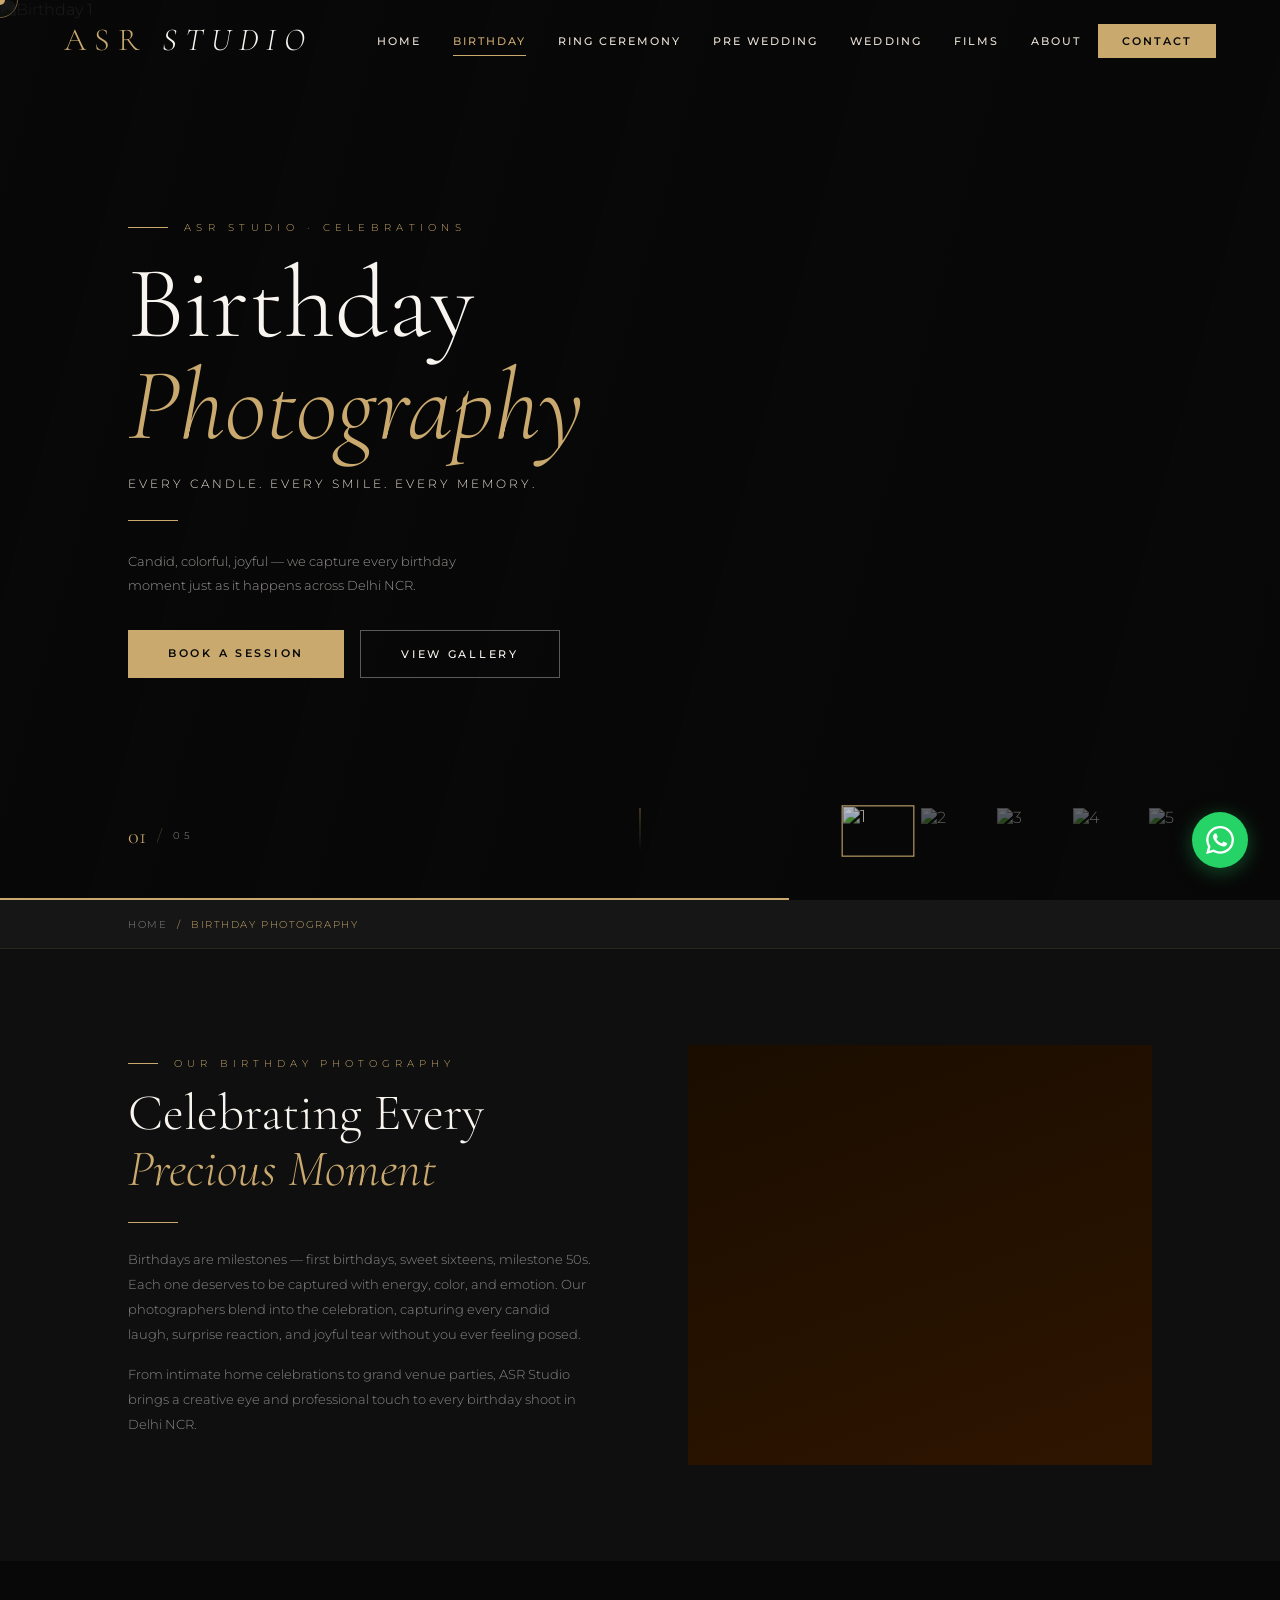
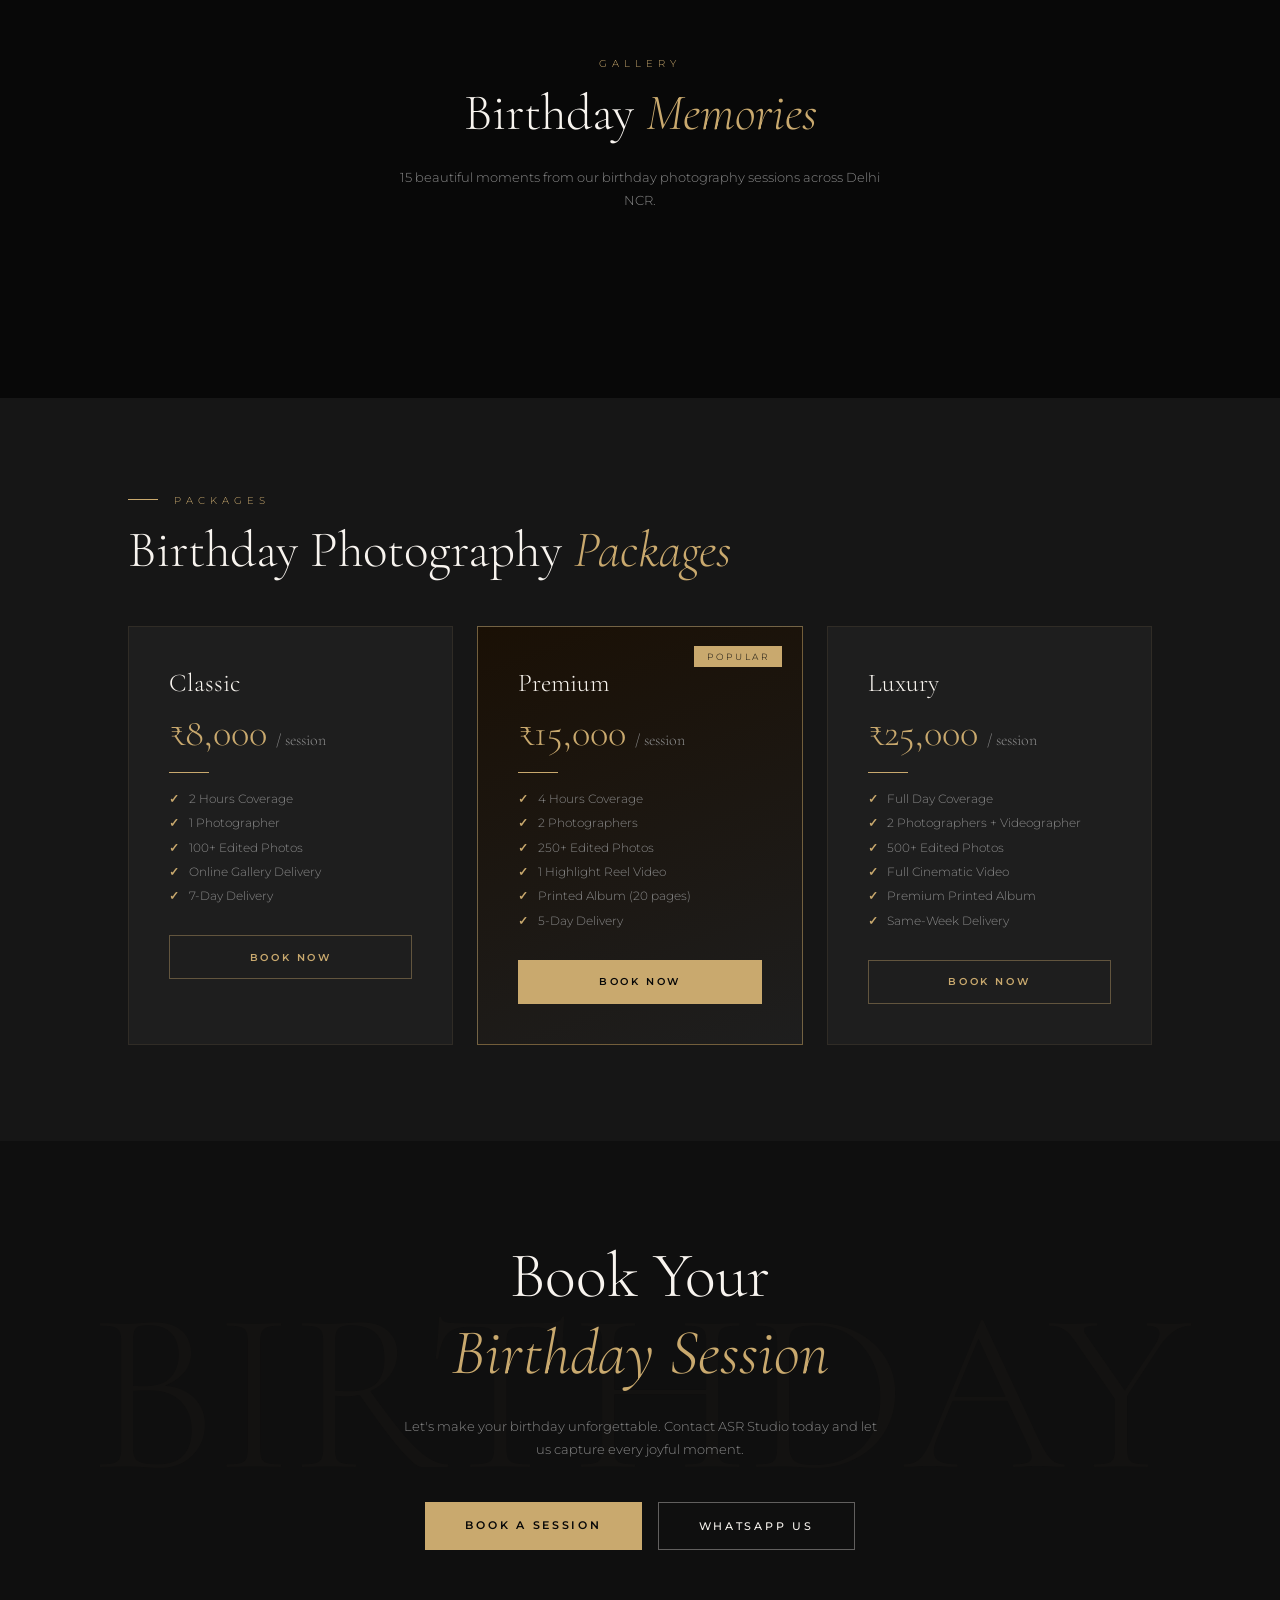
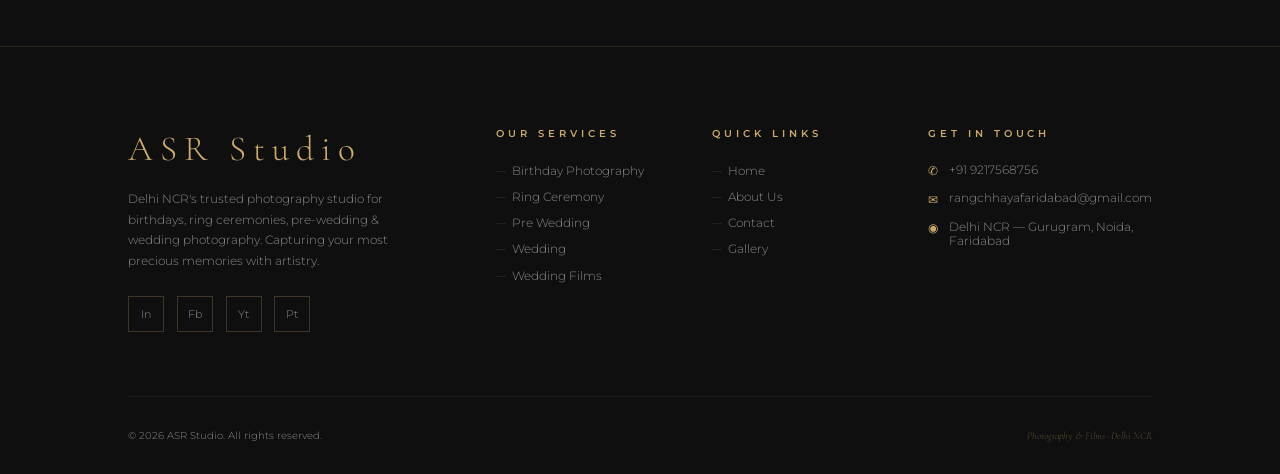
==== commit 3fd7cdfe: "update" ====
--- a/birthday.html
+++ b/birthday.html
@@ -262,7 +262,7 @@
             <div class="loader-bar"></div>
             </div>
 
-            <a href="https://wa.me/919876543210" class="whatsapp-btn" target="_blank" aria-label="WhatsApp">
+            <a href="https://wa.me/9217568756" class="whatsapp-btn" target="_blank" aria-label="WhatsApp">
             <svg viewBox="0 0 24 24"><path d="M17.472 14.382c-.297-.149-1.758-.867-2.03-.967-.273-.099-.471-.148-.67.15-.197.297-.767.966-.94 1.164-.173.199-.347.223-.644.075-.297-.15-1.255-.463-2.39-1.475-.883-.788-1.48-1.761-1.653-2.059-.173-.297-.018-.458.13-.606.134-.133.298-.347.446-.52.149-.174.198-.298.298-.497.099-.198.05-.371-.025-.52-.075-.149-.669-1.612-.916-2.207-.242-.579-.487-.5-.669-.51-.173-.008-.371-.01-.57-.01-.198 0-.52.074-.792.372-.272.297-1.04 1.016-1.04 2.479 0 1.462 1.065 2.875 1.213 3.074.149.198 2.096 3.2 5.077 4.487.709.306 1.262.489 1.694.625.712.227 1.36.195 1.871.118.571-.085 1.758-.719 2.006-1.413.248-.694.248-1.289.173-1.413-.074-.124-.272-.198-.57-.347m-5.421 7.403h-.004a9.87 9.87 0 01-5.031-1.378l-.361-.214-3.741.982.998-3.648-.235-.374a9.86 9.86 0 01-1.51-5.26c.001-5.45 4.436-9.884 9.888-9.884 2.64 0 5.122 1.03 6.988 2.898a9.825 9.825 0 012.893 6.994c-.003 5.45-4.437 9.884-9.885 9.884m8.413-18.297A11.815 11.815 0 0012.05 0C5.495 0 .16 5.335.157 11.892c0 2.096.547 4.142 1.588 5.945L.057 24l6.305-1.654a11.882 11.882 0 005.683 1.448h.005c6.554 0 11.89-5.335 11.893-11.893a11.821 11.821 0 00-3.48-8.413z"/></svg>
             </a>
 
